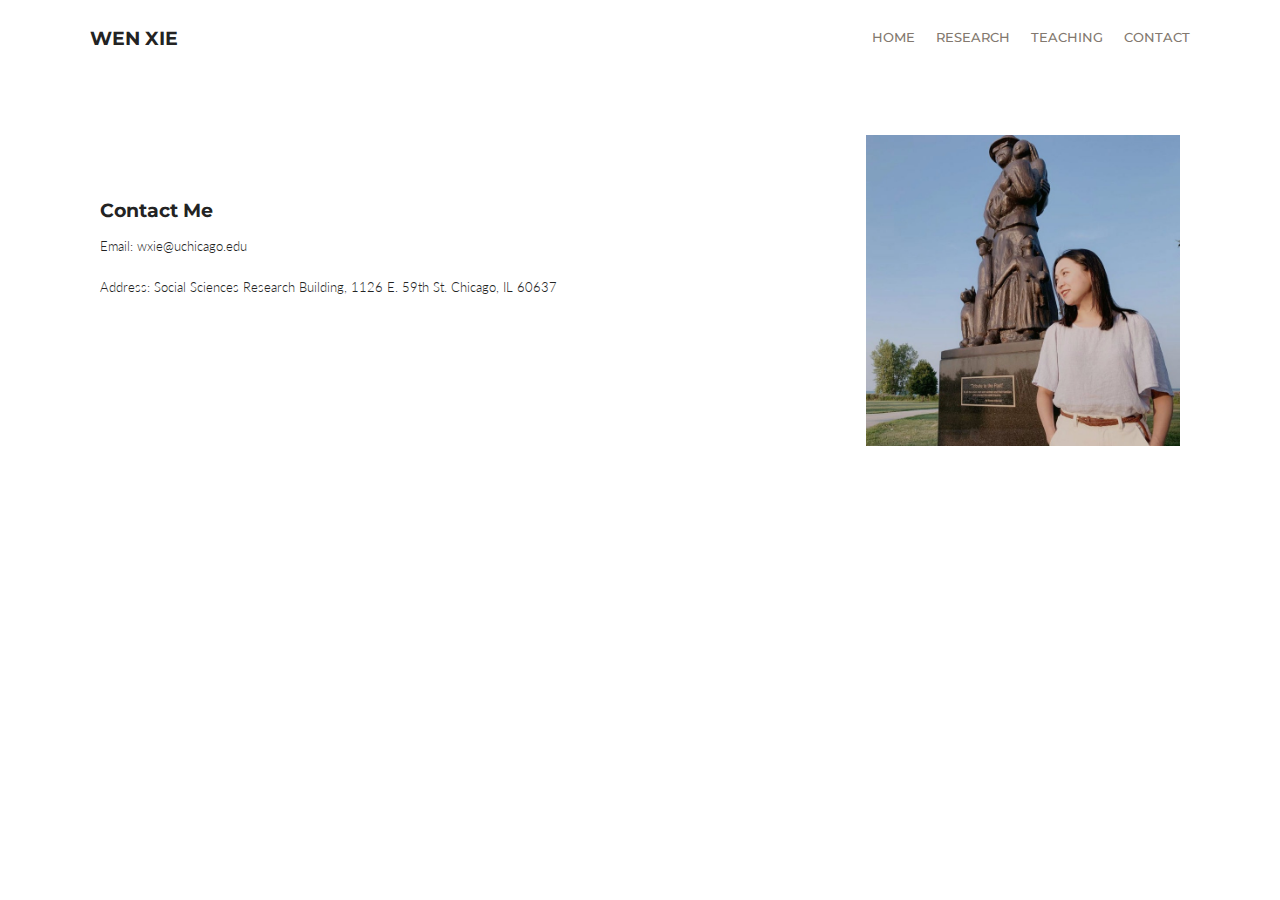
==== contact.html @ 73c6b07d "create github pages" ====
<!DOCTYPE html>
<html  >
<head>
  <!-- Site made with Mobirise Website Builder v4.12.4, https://mobirise.com -->
  <meta charset="UTF-8">
  <meta http-equiv="X-UA-Compatible" content="IE=edge">
  <meta name="generator" content="Mobirise v4.12.4, mobirise.com">
  <meta name="viewport" content="width=device-width, initial-scale=1, minimum-scale=1">
  <link rel="shortcut icon" href="assets/images/logo2.png" type="image/x-icon">
  <meta name="description" content="">
  
  
  <title>Contact - Wen Xie</title>
  <link rel="stylesheet" href="assets/web/assets/mobirise-icons/mobirise-icons.css">
  <link rel="stylesheet" href="assets/bootstrap/css/bootstrap.min.css">
  <link rel="stylesheet" href="assets/bootstrap/css/bootstrap-grid.min.css">
  <link rel="stylesheet" href="assets/bootstrap/css/bootstrap-reboot.min.css">
  <link rel="stylesheet" href="assets/tether/tether.min.css">
  <link rel="stylesheet" href="assets/dropdown/css/style.css">
  <link rel="stylesheet" href="assets/theme/css/style.css">
  <link rel="preload" as="style" href="assets/mobirise/css/mbr-additional.css"><link rel="stylesheet" href="assets/mobirise/css/mbr-additional.css" type="text/css">
  
  
  
</head>
<body>
  <section class="menu cid-s3b6OKUCul" once="menu" id="menu2-l">

    

    <nav class="navbar navbar-expand beta-menu navbar-dropdown align-items-center navbar-fixed-top navbar-toggleable-sm">
        <button class="navbar-toggler navbar-toggler-right" type="button" data-toggle="collapse" data-target="#navbarSupportedContent" aria-controls="navbarSupportedContent" aria-expanded="false" aria-label="Toggle navigation">
            <div class="hamburger">
                <span></span>
                <span></span>
                <span></span>
                <span></span>
            </div>
        </button>
        <div class="menu-logo">
            <div class="navbar-brand">
                
                <span class="navbar-caption-wrap"><a class="navbar-caption text-primary display-5" href="home.html">&nbsp; WEN XIE</a></span>
            </div>
        </div>
        <div class="collapse navbar-collapse" id="navbarSupportedContent">
            <ul class="navbar-nav nav-dropdown nav-right" data-app-modern-menu="true"><li class="nav-item">
                    <a class="nav-link link text-info display-4" href="home.html">
                        HOME</a>
                </li><li class="nav-item"><a class="nav-link link text-info display-4" href="research.html">
                        RESEARCH</a></li>
                <li class="nav-item">
                    <a class="nav-link link text-info display-4" href="teaching.html">
                        TEACHING</a>
                </li><li class="nav-item"><a class="nav-link link text-info display-4" href="contact.html">
                        CONTACT<br></a></li></ul>
            
        </div>
    </nav>
</section>

<section class="engine"><a href="https://mobirise.info/b">create your own site for free</a></section><section class="services2 cid-s3l2kVrfL8" id="services2-18">
    <!---->
    
    <!---->
    <!--Overlay-->
    
    <!--Container-->
    <div class="container">
        <div class="col-md-12">
            <div class="media-container-row">
                <div class="mbr-figure" style="width: 35%;">
                    <img src="assets/images/tribute-to-the-past-952x714.jpeg" alt="Mobirise" title="">
                </div>
                <div class="align-left aside-content">
                    <h2 class="mbr-title pt-2 mbr-fonts-style display-5"><strong>
                        </strong><br><br><br><strong>Contact Me</strong></h2>
                    <div class="mbr-section-text">
                        <p class="mbr-text text1 pt-2 mbr-light mbr-fonts-style display-7">Email: wxie@uchicago.edu<br><br>Address:&nbsp;Social Sciences Research Building, 1126 E. 59th St. Chicago, IL 60637</p>
                        
                    </div>
                    <!--Btn-->
                    
                </div>
            </div>
        </div>
    </div>
</section>


  <script src="assets/web/assets/jquery/jquery.min.js"></script>
  <script src="assets/popper/popper.min.js"></script>
  <script src="assets/bootstrap/js/bootstrap.min.js"></script>
  <script src="assets/tether/tether.min.js"></script>
  <script src="assets/smoothscroll/smooth-scroll.js"></script>
  <script src="assets/dropdown/js/nav-dropdown.js"></script>
  <script src="assets/dropdown/js/navbar-dropdown.js"></script>
  <script src="assets/touchswipe/jquery.touch-swipe.min.js"></script>
  <script src="assets/theme/js/script.js"></script>
  
  
</body>
</html>
---- assets/web/assets/mobirise-icons/mobirise-icons.css ----
@font-face {
  font-family: 'MobiriseIcons';
  src:  url('mobirise-icons.eot?spat4u');
  src:  url('mobirise-icons.eot?spat4u#iefix') format('embedded-opentype'),
    url('mobirise-icons.ttf?spat4u') format('truetype'),
    url('mobirise-icons.woff?spat4u') format('woff'),
    url('mobirise-icons.svg?spat4u#MobiriseIcons') format('svg');
  font-weight: normal;
  font-style: normal;
  font-display: swap;
}

[class^="mbri-"], [class*=" mbri-"] {
  /* use !important to prevent issues with browser extensions that change fonts */
  font-family: MobiriseIcons !important;
  speak: none;
  font-style: normal;
  font-weight: normal;
  font-variant: normal;
  text-transform: none;
  line-height: 1;

  /* Better Font Rendering =========== */
  -webkit-font-smoothing: antialiased;
  -moz-osx-font-smoothing: grayscale;
}

.mbri-add-submenu:before {
  content: "\e900";
}
.mbri-alert:before {
  content: "\e901";
}
.mbri-align-center:before {
  content: "\e902";
}
.mbri-align-justify:before {
  content: "\e903";
}
.mbri-align-left:before {
  content: "\e904";
}
.mbri-align-right:before {
  content: "\e905";
}
.mbri-android:before {
  content: "\e906";
}
.mbri-apple:before {
  content: "\e907";
}
.mbri-arrow-down:before {
  content: "\e908";
}
.mbri-arrow-next:before {
  content: "\e909";
}
.mbri-arrow-prev:before {
  content: "\e90a";
}
.mbri-arrow-up:before {
  content: "\e90b";
}
.mbri-bold:before {
  content: "\e90c";
}
.mbri-bookmark:before {
  content: "\e90d";
}
.mbri-bootstrap:before {
  content: "\e90e";
}
.mbri-briefcase:before {
  content: "\e90f";
}
.mbri-browse:before {
  content: "\e910";
}
.mbri-bulleted-list:before {
  content: "\e911";
}
.mbri-calendar:before {
  content: "\e912";
}
.mbri-camera:before {
  content: "\e913";
}
.mbri-cart-add:before {
  content: "\e914";
}
.mbri-cart-full:before {
  content: "\e915";
}
.mbri-cash:before {
  content: "\e916";
}
.mbri-change-style:before {
  content: "\e917";
}
.mbri-chat:before {
  content: "\e918";
}
.mbri-clock:before {
  content: "\e919";
}
.mbri-close:before {
  content: "\e91a";
}
.mbri-cloud:before {
  content: "\e91b";
}
.mbri-code:before {
  content: "\e91c";
}
.mbri-contact-form:before {
  content: "\e91d";
}
.mbri-credit-card:before {
  content: "\e91e";
}
.mbri-cursor-click:before {
  content: "\e91f";
}
.mbri-cust-feedback:before {
  content: "\e920";
}
.mbri-database:before {
  content: "\e921";
}
.mbri-delivery:before {
  content: "\e922";
}
.mbri-desktop:before {
  content: "\e923";
}
.mbri-devices:before {
  content: "\e924";
}
.mbri-down:before {
  content: "\e925";
}
.mbri-download:before {
  content: "\e989";
}
.mbri-drag-n-drop:before {
  content: "\e927";
}
.mbri-drag-n-drop2:before {
  content: "\e928";
}
.mbri-edit:before {
  content: "\e929";
}
.mbri-edit2:before {
  content: "\e92a";
}
.mbri-error:before {
  content: "\e92b";
}
.mbri-extension:before {
  content: "\e92c";
}
.mbri-features:before {
  content: "\e92d";
}
.mbri-file:before {
  content: "\e92e";
}
.mbri-flag:before {
  content: "\e92f";
}
.mbri-folder:before {
  content: "\e930";
}
.mbri-gift:before {
  content: "\e931";
}
.mbri-github:before {
  content: "\e932";
}
.mbri-globe:before {
  content: "\e933";
}
.mbri-globe-2:before {
  content: "\e934";
}
.mbri-growing-chart:before {
  content: "\e935";
}
.mbri-hearth:before {
  content: "\e936";
}
.mbri-help:before {
  content: "\e937";
}
.mbri-home:before {
  content: "\e938";
}
.mbri-hot-cup:before {
  content: "\e939";
}
.mbri-idea:before {
  content: "\e93a";
}
.mbri-image-gallery:before {
  content: "\e93b";
}
.mbri-image-slider:before {
  content: "\e93c";
}
.mbri-info:before {
  content: "\e93d";
}
.mbri-italic:before {
  content: "\e93e";
}
.mbri-key:before {
  content: "\e93f";
}
.mbri-laptop:before {
  content: "\e940";
}
.mbri-layers:before {
  content: "\e941";
}
.mbri-left-right:before {
  content: "\e942";
}
.mbri-left:before {
  content: "\e943";
}
.mbri-letter:before {
  content: "\e944";
}
.mbri-like:before {
  content: "\e945";
}
.mbri-link:before {
  content: "\e946";
}
.mbri-lock:before {
  content: "\e947";
}
.mbri-login:before {
  content: "\e948";
}
.mbri-logout:before {
  content: "\e949";
}
.mbri-magic-stick:before {
  content: "\e94a";
}
.mbri-map-pin:before {
  content: "\e94b";
}
.mbri-menu:before {
  content: "\e94c";
}
.mbri-mobile:before {
  content: "\e94d";
}
.mbri-mobile2:before {
  content: "\e94e";
}
.mbri-mobirise:before {
  content: "\e94f";
}
.mbri-more-horizontal:before {
  content: "\e950";
}
.mbri-more-vertical:before {
  content: "\e951";
}
.mbri-music:before {
  content: "\e952";
}
.mbri-new-file:before {
  content: "\e953";
}
.mbri-numbered-list:before {
  content: "\e954";
}
.mbri-opened-folder:before {
  content: "\e955";
}
.mbri-pages:before {
  content: "\e956";
}
.mbri-paper-plane:before {
  content: "\e957";
}
.mbri-paperclip:before {
  content: "\e958";
}
.mbri-photo:before {
  content: "\e959";
}
.mbri-photos:before {
  content: "\e95a";
}
.mbri-pin:before {
  content: "\e95b";
}
.mbri-play:before {
  content: "\e95c";
}
.mbri-plus:before {
  content: "\e95d";
}
.mbri-preview:before {
  content: "\e95e";
}
.mbri-print:before {
  content: "\e95f";
}
.mbri-protect:before {
  content: "\e960";
}
.mbri-question:before {
  content: "\e961";
}
.mbri-quote-left:before {
  content: "\e962";
}
.mbri-quote-right:before {
  content: "\e963";
}
.mbri-refresh:before {
  content: "\e964";
}
.mbri-responsive:before {
  content: "\e965";
}
.mbri-right:before {
  content: "\e966";
}
.mbri-rocket:before {
  content: "\e967";
}
.mbri-sad-face:before {
  content: "\e968";
}
.mbri-sale:before {
  content: "\e969";
}
.mbri-save:before {
  content: "\e96a";
}
.mbri-search:before {
  content: "\e96b";
}
.mbri-setting:before {
  content: "\e96c";
}
.mbri-setting2:before {
  content: "\e96d";
}
.mbri-setting3:before {
  content: "\e96e";
}
.mbri-share:before {
  content: "\e96f";
}
.mbri-shopping-bag:before {
  content: "\e970";
}
.mbri-shopping-basket:before {
  content: "\e971";
}
.mbri-shopping-cart:before {
  content: "\e972";
}
.mbri-sites:before {
  content: "\e973";
}
.mbri-smile-face:before {
  content: "\e974";
}
.mbri-speed:before {
  content: "\e975";
}
.mbri-star:before {
  content: "\e976";
}
.mbri-success:before {
  content: "\e977";
}
.mbri-sun:before {
  content: "\e978";
}
.mbri-sun2:before {
  content: "\e979";
}
.mbri-tablet:before {
  content: "\e97a";
}
.mbri-tablet-vertical:before {
  content: "\e97b";
}
.mbri-target:before {
  content: "\e97c";
}
.mbri-timer:before {
  content: "\e97d";
}
.mbri-to-ftp:before {
  content: "\e97e";
}
.mbri-to-local-drive:before {
  content: "\e97f";
}
.mbri-touch-swipe:before {
  content: "\e980";
}
.mbri-touch:before {
  content: "\e981";
}
.mbri-trash:before {
  content: "\e982";
}
.mbri-underline:before {
  content: "\e983";
}
.mbri-unlink:before {
  content: "\e984";
}
.mbri-unlock:before {
  content: "\e985";
}
.mbri-up-down:before {
  content: "\e986";
}
.mbri-up:before {
  content: "\e987";
}
.mbri-update:before {
  content: "\e988";
}
.mbri-upload:before {
 content: "\e926"; 
}
.mbri-user:before {
  content: "\e98a";
}
.mbri-user2:before {
  content: "\e98b";
}
.mbri-users:before {
  content: "\e98c";
}
.mbri-video:before {
  content: "\e98d";
}
.mbri-video-play:before {
  content: "\e98e";
}
.mbri-watch:before {
  content: "\e98f";
}
.mbri-website-theme:before {
  content: "\e990";
}
.mbri-wifi:before {
  content: "\e991";
}
.mbri-windows:before {
  content: "\e992";
}
.mbri-zoom-out:before {
  content: "\e993";
}
.mbri-redo:before {
  content: "\e994";
}
.mbri-undo:before {
  content: "\e995";
}
---- assets/dropdown/css/style.css ----
.navbar-dropdown {
  left: 0;
  padding: 0;
  position: absolute;
  right: 0;
  top: 0;
  transition: all 0.45s ease;
  z-index: 1030;
  background: #282828; }
  .navbar-dropdown .navbar-logo {
    margin-right: 0.8rem;
    transition: margin 0.3s ease-in-out;
    vertical-align: middle; }
    .navbar-dropdown .navbar-logo img {
      height: 3.125rem;
      transition: all 0.3s ease-in-out; }
    .navbar-dropdown .navbar-logo.mbr-iconfont {
      font-size: 3.125rem;
      line-height: 3.125rem; }
  .navbar-dropdown .navbar-caption {
    font-weight: 700;
    white-space: normal;
    vertical-align: -4px;
    line-height: 3.125rem !important; }
    .navbar-dropdown .navbar-caption, .navbar-dropdown .navbar-caption:hover {
      color: inherit;
      text-decoration: none; }
  .navbar-dropdown .mbr-iconfont + .navbar-caption {
    vertical-align: -1px; }
  .navbar-dropdown.navbar-fixed-top {
    position: fixed; }
  .navbar-dropdown .navbar-brand span {
    vertical-align: -4px; }
  .navbar-dropdown.bg-color.transparent {
    background: none; }
  .navbar-dropdown.navbar-short .navbar-brand {
    padding: 0.625rem 0; }
    .navbar-dropdown.navbar-short .navbar-brand span {
      vertical-align: -1px; }
  .navbar-dropdown.navbar-short .navbar-caption {
    line-height: 2.375rem !important;
    vertical-align: -2px; }
  .navbar-dropdown.navbar-short .navbar-logo {
    margin-right: 0.5rem; }
    .navbar-dropdown.navbar-short .navbar-logo img {
      height: 2.375rem; }
    .navbar-dropdown.navbar-short .navbar-logo.mbr-iconfont {
      font-size: 2.375rem;
      line-height: 2.375rem; }
  .navbar-dropdown.navbar-short .mbr-table-cell {
    height: 3.625rem; }
  .navbar-dropdown .navbar-close {
    left: 0.6875rem;
    position: fixed;
    top: 0.75rem;
    z-index: 1000; }
  .navbar-dropdown .hamburger-icon {
    content: "";
    display: inline-block;
    vertical-align: middle;
    width: 16px;
    -webkit-box-shadow: 0 -6px 0 1px #282828,0 0 0 1px #282828,0 6px 0 1px #282828;
    -moz-box-shadow: 0 -6px 0 1px #282828,0 0 0 1px #282828,0 6px 0 1px #282828;
    box-shadow: 0 -6px 0 1px #282828,0 0 0 1px #282828,0 6px 0 1px #282828; }

.dropdown-menu .dropdown-toggle[data-toggle="dropdown-submenu"]::after {
  border-bottom: 0.35em solid transparent;
  border-left: 0.35em solid;
  border-right: 0;
  border-top: 0.35em solid transparent;
  margin-left: 0.3rem; }

.dropdown-menu .dropdown-item:focus {
  outline: 0; }

.nav-dropdown {
  font-size: 0.75rem;
  font-weight: 500;
  height: auto !important; }
  .nav-dropdown .nav-btn {
    padding-left: 1rem; }
  .nav-dropdown .link {
    margin: .667em 1.667em;
    font-weight: 500;
    padding: 0;
    transition: color .2s ease-in-out; }
    .nav-dropdown .link.dropdown-toggle {
      margin-right: 2.583em; }
      .nav-dropdown .link.dropdown-toggle::after {
        margin-left: .25rem;
        border-top: 0.35em solid;
        border-right: 0.35em solid transparent;
        border-left: 0.35em solid transparent;
        border-bottom: 0; }
      .nav-dropdown .link.dropdown-toggle[aria-expanded="true"] {
        margin: 0;
        padding: 0.667em 3.263em  0.667em 1.667em; }
  .nav-dropdown .link::after,
  .nav-dropdown .dropdown-item::after {
    color: inherit; }
  .nav-dropdown .btn {
    font-size: 0.75rem;
    font-weight: 700;
    letter-spacing: 0;
    margin-bottom: 0;
    padding-left: 1.25rem;
    padding-right: 1.25rem; }
  .nav-dropdown .dropdown-menu {
    border-radius: 0;
    border: 0;
    left: 0;
    margin: 0;
    padding-bottom: 1.25rem;
    padding-top: 1.25rem;
    position: relative; }
  .nav-dropdown .dropdown-submenu {
    margin-left: 0.125rem;
    top: 0; }
  .nav-dropdown .dropdown-item {
    font-weight: 500;
    line-height: 2;
    padding: 0.3846em 4.615em 0.3846em 1.5385em;
    position: relative;
    transition: color .2s ease-in-out, background-color .2s ease-in-out; }
    .nav-dropdown .dropdown-item::after {
      margin-top: -0.3077em;
      position: absolute;
      right: 1.1538em;
      top: 50%; }
    .nav-dropdown .dropdown-item:focus, .nav-dropdown .dropdown-item:hover {
      background: none; }

@media (max-width: 767px) {
  .nav-dropdown.navbar-toggleable-sm {
    bottom: 0;
    display: none;
    left: 0;
    overflow-x: hidden;
    position: fixed;
    top: 0;
    transform: translateX(-100%);
    -ms-transform: translateX(-100%);
    -webkit-transform: translateX(-100%);
    width: 18.75rem;
    z-index: 999; } }
.nav-dropdown.navbar-toggleable-xl {
  bottom: 0;
  display: none;
  left: 0;
  overflow-x: hidden;
  position: fixed;
  top: 0;
  transform: translateX(-100%);
  -ms-transform: translateX(-100%);
  -webkit-transform: translateX(-100%);
  width: 18.75rem;
  z-index: 999; }

.nav-dropdown-sm {
  display: block !important;
  overflow-x: hidden;
  overflow: auto;
  padding-top: 3.875rem; }
  .nav-dropdown-sm::after {
    content: "";
    display: block;
    height: 3rem;
    width: 100%; }
  .nav-dropdown-sm.collapse.in ~ .navbar-close {
    display: block !important; }
  .nav-dropdown-sm.collapsing, .nav-dropdown-sm.collapse.in {
    transform: translateX(0);
    -ms-transform: translateX(0);
    -webkit-transform: translateX(0);
    transition: all 0.25s ease-out;
    -webkit-transition: all 0.25s ease-out;
    background: #282828; }
  .nav-dropdown-sm.collapsing[aria-expanded="false"] {
    transform: translateX(-100%);
    -ms-transform: translateX(-100%);
    -webkit-transform: translateX(-100%); }
  .nav-dropdown-sm .nav-item {
    display: block;
    margin-left: 0 !important;
    padding-left: 0; }
  .nav-dropdown-sm .link,
  .nav-dropdown-sm .dropdown-item {
    border-top: 1px dotted rgba(255, 255, 255, 0.1);
    font-size: 0.8125rem;
    line-height: 1.6;
    margin: 0 !important;
    padding: 0.875rem 2.4rem 0.875rem 1.5625rem !important;
    position: relative;
    white-space: normal; }
    .nav-dropdown-sm .link:focus, .nav-dropdown-sm .link:hover,
    .nav-dropdown-sm .dropdown-item:focus,
    .nav-dropdown-sm .dropdown-item:hover {
      background: rgba(0, 0, 0, 0.2) !important;
      color: #c0a375; }
  .nav-dropdown-sm .nav-btn {
    position: relative;
    padding: 1.5625rem 1.5625rem 0 1.5625rem; }
    .nav-dropdown-sm .nav-btn::before {
      border-top: 1px dotted rgba(255, 255, 255, 0.1);
      content: "";
      left: 0;
      position: absolute;
      top: 0;
      width: 100%; }
    .nav-dropdown-sm .nav-btn + .nav-btn {
      padding-top: 0.625rem; }
      .nav-dropdown-sm .nav-btn + .nav-btn::before {
        display: none; }
  .nav-dropdown-sm .btn {
    padding: 0.625rem 0; }
  .nav-dropdown-sm .dropdown-toggle[data-toggle="dropdown-submenu"]::after {
    margin-left: .25rem;
    border-top: 0.35em solid;
    border-right: 0.35em solid transparent;
    border-left: 0.35em solid transparent;
    border-bottom: 0; }
  .nav-dropdown-sm .dropdown-toggle[data-toggle="dropdown-submenu"][aria-expanded="true"]::after {
    border-top: 0;
    border-right: 0.35em solid transparent;
    border-left: 0.35em solid transparent;
    border-bottom: 0.35em solid; }
  .nav-dropdown-sm .dropdown-menu {
    margin: 0;
    padding: 0;
    position: relative;
    top: 0;
    left: 0;
    width: 100%;
    border: 0;
    float: none;
    border-radius: 0;
    background: none; }
  .nav-dropdown-sm .dropdown-submenu {
    left: 100%;
    margin-left: 0.125rem;
    margin-top: -1.25rem;
    top: 0; }

.navbar-toggleable-sm .nav-dropdown .dropdown-menu {
  position: absolute; }

.navbar-toggleable-sm .nav-dropdown .dropdown-submenu {
  left: 100%;
  margin-left: 0.125rem;
  margin-top: -1.25rem;
  top: 0; }

.navbar-toggleable-sm.opened .nav-dropdown .dropdown-menu {
  position: relative; }

.navbar-toggleable-sm.opened .nav-dropdown .dropdown-submenu {
  left: 0;
  margin-left: 00rem;
  margin-top: 0rem;
  top: 0; }

.is-builder .nav-dropdown.collapsing {
  transition: none !important; }

/*# sourceMappingURL=style.css.map */
---- assets/theme/css/style.css ----
/*!
 * Mobirise v4 theme (https://mobirise.com/)
 * Copyright 2017 Mobirise
 */
section {
  background-color: #eeeeee;
}

.form-control:focus {
  box-shadow: none;
}

:focus {
  outline: none;
}

body {
  font-style: normal;
  line-height: 1.5;
}

section,
.container,
.container-fluid {
  position: relative;
  word-wrap: break-word;
}

a.mbr-iconfont:hover {
  text-decoration: none;
}

.article .lead p,
.article .lead ul,
.article .lead ol,
.article .lead pre,
.article .lead blockquote {
  margin-bottom: 0;
}

ul,
ol,
pre,
blockquote {
  margin-bottom: 2.3125rem;
}

pre {
  background: #f4f4f4;
  padding: 10px 24px;
  white-space: pre-wrap;
}

.inactive {
  -webkit-user-select: none;
  -moz-user-select: none;
  -ms-user-select: none;
  user-select: none;
  pointer-events: none;
  -webkit-user-drag: none;
  user-drag: none;
}

.mbr-section__comments .row {
  justify-content: center;
  -webkit-justify-content: center;
}

a {
  font-style: normal;
  font-weight: 400;
  cursor: pointer;
}

a, a:hover {
  text-decoration: none;
}

figure {
  margin-bottom: 0;
}

body {
  color: #232323;
}

h1,
h2,
h3,
h4,
h5,
h6,
.h1,
.h2,
.h3,
.h4,
.h5,
.h6,
.display-1,
.display-2,
.display-3,
.display-4 {
  line-height: 1;
  word-break: break-word;
  word-wrap: break-word;
}

.mbr-section-title {
  font-style: normal;
  line-height: 1.2;
}

.mbr-section-subtitle {
  line-height: 1.3;
}

.mbr-text {
  font-style: normal;
  line-height: 1.6;
}

b,
strong {
  font-weight: bold;
}

blockquote {
  padding: 10px 0 10px 20px;
  position: relative;
  border-left: 2px solid;
  border-color: #ff3366;
}

input:-webkit-autofill, input:-webkit-autofill:hover, input:-webkit-autofill:focus, input:-webkit-autofill:active {
  transition-delay: 9999s;
  transition-property: background-color, color;
}

textarea[type='hidden'] {
  display: none;
}

body {
  position: relative;
}

section {
  background-position: 50% 50%;
  background-repeat: no-repeat;
  background-size: cover;
}

section .mbr-background-video,
section .mbr-background-video-preview {
  position: absolute;
  bottom: 0;
  left: 0;
  right: 0;
  top: 0;
}

.hidden {
  visibility: hidden;
}

.mbr-z-index20 {
  z-index: 20;
}

/*! Base colors */
.mbr-white {
  color: #ffffff;
}

.mbr-black {
  color: #000000;
}

.mbr-bg-white {
  background-color: #ffffff;
}

.mbr-bg-black {
  background-color: #000000;
}

/*! Text-aligns */
.align-left {
  text-align: left;
}

.align-center {
  text-align: center;
}

.align-right {
  text-align: right;
}

@media (max-width: 767px) {
  .align-left,
  .align-center,
  .align-right,
  .mbr-section-btn,
  .mbr-section-title {
    text-align: center;
  }
}

/*! Font-weight  */
.mbr-light {
  font-weight: 300;
}

.mbr-regular {
  font-weight: 400;
}

.mbr-semibold {
  font-weight: 500;
}

.mbr-bold {
  font-weight: 700;
}

/*! Media  */
.media-size-item {
  -moz-flex: 1 1 auto;
  -o-flex: 1 1 auto;
  flex: 1 1 auto;
}

.media-content {
  flex-basis: 100%;
}

.media-container-row {
  display: flex;
  flex-direction: row;
  flex-wrap: wrap;
  justify-content: center;
  align-content: center;
  align-items: start;
}

.media-container-row .media-size-item {
  width: 400px;
}

.media-container-column {
  display: flex;
  flex-direction: column;
  flex-wrap: wrap;
  justify-content: center;
  align-content: center;
  align-items: stretch;
}

.media-container-column > * {
  width: 100%;
}

@media (min-width: 992px) {
  .media-container-row {
    flex-wrap: nowrap;
  }
}

figure {
  overflow: hidden;
}

figure[mbr-media-size] {
  transition: width 0.1s;
}

.mbr-figure img,
.mbr-figure iframe {
  display: block;
  width: 100%;
}

.card {
  background-color: transparent;
  border: none;
}

.card-box {
  width: 100%;
}

.card-img {
  text-align: center;
  flex-shrink: 0;
  -webkit-flex-shrink: 0;
}

.media {
  max-width: 100%;
  margin: 0 auto;
}

.mbr-figure {
  -ms-grid-row-align: center;
  align-self: center;
}

.media-container > div {
  max-width: 100%;
}

.mbr-figure img,
.card-img img {
  width: 100%;
}

@media (max-width: 991px) {
  .media-size-item {
    width: auto !important;
  }
  .media {
    width: auto;
  }
  .mbr-figure {
    width: 100% !important;
  }
}

/*! Buttons */
.btn {
  font-weight: 500;
  border-width: 2px;
  font-style: normal;
  letter-spacing: 1px;
  margin: .4rem .8rem;
  white-space: normal;
  transition: all .3s ease-in-out;
  display: inline-flex;
  align-items: center;
  justify-content: center;
  word-break: break-word;
  -webkit-align-items: center;
  -webkit-justify-content: center;
  display: -webkit-inline-flex;
}

.btn-sm {
  font-weight: 500;
  letter-spacing: 1px;
  transition: all .3s ease-in-out;
}

.btn-md {
  font-weight: 500;
  letter-spacing: 1px;
  margin: .4rem .8rem !important;
  transition: all .3s ease-in-out;
}

.btn-lg {
  font-weight: 500;
  letter-spacing: 1px;
  margin: .4rem .8rem !important;
  transition: all .3s ease-in-out;
}

.mbr-section-btn {
  margin-left: -0.25rem;
  margin-right: -0.25rem;
  font-size: 0;
}

nav .mbr-section-btn {
  margin-left: 0rem;
  margin-right: 0rem;
}

.btn-form {
  border-radius: 0;
}

.btn-form:hover {
  cursor: pointer;
}

/*! Btn icon margin */
.btn .mbr-iconfont,
.btn.btn-sm .mbr-iconfont {
  cursor: pointer;
  margin-right: 0.5rem;
}

.btn.btn-md .mbr-iconfont,
.btn.btn-md .mbr-iconfont {
  margin-right: 0.8rem;
}

.mbr-regular {
  font-weight: 400;
}

.mbr-semibold {
  font-weight: 500;
}

.mbr-bold {
  font-weight: 700;
}

[type='submit'] {
  -webkit-appearance: none;
}

/*! Full-screen */
.mbr-fullscreen .mbr-overlay {
  min-height: 100vh;
}

.mbr-fullscreen {
  display: flex;
  display: -moz-flex;
  display: -ms-flex;
  display: -o-flex;
  align-items: center;
  -webkit-align-items: center;
  min-height: 100vh;
  padding-top: 3rem;
  padding-bottom: 3rem;
}

/*! Map */
.map {
  height: 25rem;
  position: relative;
}

.map iframe {
  width: 100%;
  height: 100%;
}

.mbr-overlay {
  background-color: #000;
  bottom: 0;
  left: 0;
  opacity: .5;
  position: absolute;
  right: 0;
  top: 0;
  z-index: 0;
  pointer-events: none;
}

/* Form */
blockquote {
  font-style: italic;
  padding: 10px 0 10px 20px;
  font-size: 1.09rem;
  position: relative;
  border-width: 3px;
}

.form-control {
  background-color: #f5f5f5;
  box-shadow: none;
  color: #565656;
  line-height: 1.43;
  min-height: 3.5em;
  padding: 1.07em .5em;
}

.form-control, .form-control:focus {
  border: 1px solid #e8e8e8;
}

.form-active .form-control:invalid {
  border-color: red;
}

.form-control-label {
  position: relative;
  cursor: pointer;
  margin-bottom: .357em;
  padding: 0;
}

.alert {
  color: #ffffff;
  border-radius: 0;
  border: 0;
  font-size: .875rem;
  line-height: 1.5;
  margin-bottom: 1.875rem;
  padding: 1.25rem;
  position: relative;
}

.alert.alert-form::after {
  background-color: inherit;
  bottom: -7px;
  content: "";
  display: block;
  height: 14px;
  left: 50%;
  margin-left: -7px;
  position: absolute;
  transform: rotate(45deg);
  width: 14px;
  -webkit-transform: rotate(45deg);
}

.form-asterisk {
  font-family: initial;
  position: absolute;
  top: -2px;
  font-weight: normal;
}

/*! Scroll to top arrow */
#scrollToTop a i:before {
  content: '';
  position: absolute;
  height: 40%;
  top: 25%;
  background: #fff;
  width: 2px;
  left: calc(50% - 1px);
}

#scrollToTop a i:after {
  content: '';
  position: absolute;
  display: block;
  border-top: 2px solid #fff;
  border-right: 2px solid #fff;
  width: 40%;
  height: 40%;
  left: 30%;
  bottom: 30%;
  transform: rotate(135deg);
  -webkit-transform: rotate(135deg);
}

.mbr-arrow-up {
  bottom: 25px;
  right: 90px;
  position: fixed;
  text-align: right;
  z-index: 5000;
  color: #ffffff;
  font-size: 32px;
  transform: rotate(180deg);
  -webkit-transform: rotate(180deg);
}

.mbr-arrow-up a {
  background: rgba(0, 0, 0, 0.2);
  border-radius: 3px;
  color: #fff;
  display: inline-block;
  height: 60px;
  width: 60px;
  outline-style: none !important;
  position: relative;
  text-decoration: none;
  transition: all 0.3s ease-in-out;
  cursor: pointer;
  text-align: center;
}

.mbr-arrow-up a:hover {
  background-color: rgba(0, 0, 0, 0.4);
}

.mbr-arrow-up a i {
  line-height: 60px;
}

.mbr-arrow-up-icon {
  display: block;
  color: #fff;
}

.mbr-arrow-up-icon::before {
  content: '\203a';
  display: inline-block;
  font-family: serif;
  font-size: 32px;
  line-height: 1;
  font-style: normal;
  position: relative;
  top: 6px;
  left: -4px;
  -webkit-transform: rotate(-90deg);
  transform: rotate(-90deg);
}

/*! Arrow Down */
.mbr-arrow {
  position: absolute;
  bottom: 45px;
  left: 50%;
  width: 60px;
  height: 60px;
  cursor: pointer;
  background-color: rgba(80, 80, 80, 0.5);
  border-radius: 50%;
  -webkit-transform: translateX(-50%);
  transform: translateX(-50%);
}

.mbr-arrow > a {
  display: inline-block;
  text-decoration: none;
  outline-style: none;
  -webkit-animation: arrowdown 1.7s ease-in-out infinite;
  animation: arrowdown 1.7s ease-in-out infinite;
}

.mbr-arrow > a > i {
  position: absolute;
  top: -2px;
  left: 15px;
  font-size: 2rem;
}

@keyframes arrowdown {
  0% {
    transform: translateY(0px);
    -webkit-transform: translateY(0px);
  }
  50% {
    transform: translateY(-5px);
    -webkit-transform: translateY(-5px);
  }
  100% {
    transform: translateY(0px);
    -webkit-transform: translateY(0px);
  }
}

@-webkit-keyframes arrowdown {
  0% {
    transform: translateY(0px);
    -webkit-transform: translateY(0px);
  }
  50% {
    transform: translateY(-5px);
    -webkit-transform: translateY(-5px);
  }
  100% {
    transform: translateY(0px);
    -webkit-transform: translateY(0px);
  }
}

@media (max-width: 500px) {
  .mbr-arrow-up {
    left: 50%;
    right: auto;
    transform: translateX(-50%) rotate(180deg);
    -webkit-transform: translateX(-50%) rotate(180deg);
  }
}

/*Gradients animation*/
@keyframes gradient-animation {
  from {
    background-position: 0% 100%;
    -webkit-animation-timing-function: ease-in-out;
            animation-timing-function: ease-in-out;
  }
  to {
    background-position: 100% 0%;
    -webkit-animation-timing-function: ease-in-out;
            animation-timing-function: ease-in-out;
  }
}

@-webkit-keyframes gradient-animation {
  from {
    background-position: 0% 100%;
    -webkit-animation-timing-function: ease-in-out;
            animation-timing-function: ease-in-out;
  }
  to {
    background-position: 100% 0%;
    -webkit-animation-timing-function: ease-in-out;
            animation-timing-function: ease-in-out;
  }
}

.bg-gradient {
  background-size: 200% 200%;
  animation: gradient-animation 5s infinite alternate;
  -webkit-animation: gradient-animation 5s infinite alternate;
}

.menu .navbar-brand {
  display: -webkit-flex;
}

.menu .navbar-brand span {
  display: flex;
  display: -webkit-flex;
}

.menu .navbar-brand .navbar-caption-wrap {
  display: -webkit-flex;
}

.menu .navbar-brand .navbar-logo img {
  display: -webkit-flex;
}

@media (min-width: 768px) and (max-width: 1023px) {
  .menu .navbar-toggleable-sm .navbar-nav {
    display: -ms-flexbox;
  }
}

@media (max-width: 1023px) {
  .menu .navbar-collapse {
    max-height: 93.5vh;
  }
  .menu .navbar-collapse.show {
    overflow: auto;
  }
}

@media (min-width: 1024px) {
  .menu .navbar-nav.nav-dropdown {
    display: -webkit-flex;
  }
  .menu .navbar-toggleable-sm .navbar-collapse {
    display: -webkit-flex !important;
  }
  .menu .collapsed .navbar-collapse {
    max-height: 93.5vh;
  }
  .menu .collapsed .navbar-collapse.show {
    overflow: auto;
  }
}

@media (max-width: 767px) {
  .menu .navbar-collapse {
    max-height: 80vh;
  }
}

/* Others*/
.note-check a[data-value=Rubik] {
  font-style: normal;
}

.mbr-arrow a {
  color: #ffffff;
}

@media (max-width: 767px) {
  .mbr-arrow {
    display: none;
  }
}

.navbar {
  display: -webkit-flex;
  -webkit-flex-wrap: wrap;
  -webkit-align-items: center;
  -webkit-justify-content: space-between;
}

.navbar-collapse {
  -webkit-flex-basis: 100%;
  -webkit-flex-grow: 1;
  -webkit-align-items: center;
}

.nav-dropdown .link {
  padding: 0.667em 1.667em !important;
  margin: 0 !important;
}

.nav {
  display: -webkit-flex;
  -webkit-flex-wrap: wrap;
}

.row {
  display: -webkit-flex;
  -webkit-flex-wrap: wrap;
}

.justify-content-center {
  -webkit-justify-content: center;
}

.form-inline {
  display: -webkit-flex;
  -webkit-align-items: center;
}

.card-wrapper {
  -webkit-flex: 1;
}

.carousel-control {
  z-index: 10;
  display: -webkit-flex;
  -webkit-align-items: center;
  -webkit-justify-content: center;
}

.carousel-controls {
  display: -webkit-flex;
}

.media {
  display: -webkit-flex;
}

.form-group:focus {
  outline: none;
}

.jq-selectbox__select {
  padding: 1.07em 0.5em;
  position: absolute;
  top: 0;
  left: 0;
  width: 100%;
}

.jq-selectbox__dropdown {
  position: absolute;
  top: 100%;
  left: 0 !important;
  width: 100% !important;
}

.jq-selectbox__trigger-arrow {
  -webkit-transform: translateY(-50%);
          transform: translateY(-50%);
}

.jq-selectbox li {
  padding: 1.07em 0.5em;
}

input[type='range'] {
  padding-left: 0 !important;
  padding-right: 0 !important;
}

.modal-dialog,
.modal-content {
  height: 100%;
}

.modal-dialog .carousel-inner {
  height: calc(100vh - 1.75rem);
}

@media (max-width: 575px) {
  .modal-dialog .carousel-inner {
    height: calc(100vh - 1rem);
  }
}

.carousel-item {
  text-align: center;
}

.carousel-item img {
  margin: auto;
}

.navbar-toggler {
  align-self: flex-start;
  padding: 0.25rem 0.75rem;
  font-size: 1.25rem;
  line-height: 1;
  background: transparent;
  border: 1px solid transparent;
  border-radius: 0.25rem;
}

.navbar-toggler:focus,
.navbar-toggler:hover {
  text-decoration: none;
}

.navbar-toggler-icon {
  display: inline-block;
  width: 1.5em;
  height: 1.5em;
  vertical-align: middle;
  content: '';
  background: no-repeat center center;
  background-size: 100% 100%;
}

.navbar-toggler-left {
  position: absolute;
  left: 1rem;
}

.navbar-toggler-right {
  position: absolute;
  right: 1rem;
}

@media (max-width: 575px) {
  .navbar-toggleable .navbar-nav .dropdown-menu {
    position: static;
    float: none;
  }
  .navbar-toggleable > .container {
    padding-right: 0;
    padding-left: 0;
  }
}

@media (min-width: 576px) {
  .navbar-toggleable {
    flex-direction: row;
    flex-wrap: nowrap;
    align-items: center;
  }
  .navbar-toggleable .navbar-nav {
    flex-direction: row;
  }
  .navbar-toggleable .navbar-nav .nav-link {
    padding-right: 0.5rem;
    padding-left: 0.5rem;
  }
  .navbar-toggleable > .container {
    display: flex;
    flex-wrap: nowrap;
    align-items: center;
  }
  .navbar-toggleable .navbar-collapse {
    display: flex !important;
    width: 100%;
  }
  .navbar-toggleable .navbar-toggler {
    display: none;
  }
}

@media (max-width: 767px) {
  .navbar-toggleable-sm .navbar-nav .dropdown-menu {
    position: static;
    float: none;
  }
  .navbar-toggleable-sm > .container {
    padding-right: 0;
    padding-left: 0;
  }
}

@media (min-width: 768px) {
  .navbar-toggleable-sm {
    flex-direction: row;
    flex-wrap: nowrap;
    align-items: center;
  }
  .navbar-toggleable-sm .navbar-nav {
    flex-direction: row;
  }
  .navbar-toggleable-sm .navbar-nav .nav-link {
    padding-right: 0.5rem;
    padding-left: 0.5rem;
  }
  .navbar-toggleable-sm > .container {
    display: flex;
    flex-wrap: nowrap;
    align-items: center;
  }
  .navbar-toggleable-sm .navbar-collapse {
    display: none;
    width: 100%;
  }
  .navbar-toggleable-sm .navbar-toggler {
    display: none;
  }
}

@media (max-width: 1023px) {
  .navbar-toggleable-md .navbar-nav .dropdown-menu {
    position: static;
    float: none;
  }
  .navbar-toggleable-md > .container {
    padding-right: 0;
    padding-left: 0;
  }
}

@media (min-width: 1024px) {
  .navbar-toggleable-md {
    flex-direction: row;
    flex-wrap: nowrap;
    align-items: center;
  }
  .navbar-toggleable-md .navbar-nav {
    flex-direction: row;
  }
  .navbar-toggleable-md .navbar-nav .nav-link {
    padding-right: 0.5rem;
    padding-left: 0.5rem;
  }
  .navbar-toggleable-md > .container {
    display: flex;
    flex-wrap: nowrap;
    align-items: center;
  }
  .navbar-toggleable-md .navbar-collapse {
    display: flex !important;
    width: 100%;
  }
  .navbar-toggleable-md .navbar-toggler {
    display: none;
  }
}

@media (max-width: 1199px) {
  .navbar-toggleable-lg .navbar-nav .dropdown-menu {
    position: static;
    float: none;
  }
  .navbar-toggleable-lg > .container {
    padding-right: 0;
    padding-left: 0;
  }
}

@media (min-width: 1200px) {
  .navbar-toggleable-lg {
    flex-direction: row;
    flex-wrap: nowrap;
    align-items: center;
  }
  .navbar-toggleable-lg .navbar-nav {
    flex-direction: row;
  }
  .navbar-toggleable-lg .navbar-nav .nav-link {
    padding-right: 0.5rem;
    padding-left: 0.5rem;
  }
  .navbar-toggleable-lg > .container {
    display: flex;
    flex-wrap: nowrap;
    align-items: center;
  }
  .navbar-toggleable-lg .navbar-collapse {
    display: flex !important;
    width: 100%;
  }
  .navbar-toggleable-lg .navbar-toggler {
    display: none;
  }
}

.navbar-toggleable-xl {
  flex-direction: row;
  flex-wrap: nowrap;
  align-items: center;
}

.navbar-toggleable-xl .navbar-nav .dropdown-menu {
  position: static;
  float: none;
}

.navbar-toggleable-xl > .container {
  padding-right: 0;
  padding-left: 0;
}

.navbar-toggleable-xl .navbar-nav {
  flex-direction: row;
}

.navbar-toggleable-xl .navbar-nav .nav-link {
  padding-right: 0.5rem;
  padding-left: 0.5rem;
}

.navbar-toggleable-xl > .container {
  display: flex;
  flex-wrap: nowrap;
  align-items: center;
}

.navbar-toggleable-xl .navbar-collapse {
  display: flex !important;
  width: 100%;
}

.navbar-toggleable-xl .navbar-toggler {
  display: none;
}

.card-img {
  width: auto;
}

.menu .navbar.collapsed:not(.beta-menu) {
  flex-direction: column;
}

.carousel-item.active,
.carousel-item-next,
.carousel-item-prev {
  display: flex;
}

.note-air-layout .dropup .dropdown-menu,
.note-air-layout .navbar-fixed-bottom .dropdown .dropdown-menu {
  bottom: initial !important;
}

html,
body {
  height: auto;
  min-height: 100vh;
}

.dropup .dropdown-toggle::after {
  display: none;
}
.engine {
	position: absolute;
	text-indent: -2400px;
	text-align: center;
	padding: 0;
	top: 0;
	left: -2400px;
}
---- assets/mobirise/css/mbr-additional.css ----
@import url(https://fonts.googleapis.com/css?family=Rubik:300,300i,400,400i,500,500i,700,700i,900,900i&display=swap);
@import url(https://fonts.googleapis.com/css?family=Lato:100,100i,300,300i,400,400i,700,700i,900,900i&display=swap);
@import url(https://fonts.googleapis.com/css?family=Montserrat:100,100i,200,200i,300,300i,400,400i,500,500i,600,600i,700,700i,800,800i,900,900i&display=swap);





body {
  font-family: Rubik;
}
.display-1 {
  font-family: 'Rubik', sans-serif;
  font-size: 4.25rem;
  font-display: swap;
}
.display-1 > .mbr-iconfont {
  font-size: 6.8rem;
}
.display-2 {
  font-family: 'Lato', sans-serif;
  font-size: 1.2rem;
  font-display: swap;
}
.display-2 > .mbr-iconfont {
  font-size: 1.92rem;
}
.display-4 {
  font-family: 'Montserrat', sans-serif;
  font-size: 0.8rem;
  font-display: swap;
}
.display-4 > .mbr-iconfont {
  font-size: 1.28rem;
}
.display-5 {
  font-family: 'Montserrat', sans-serif;
  font-size: 1.2rem;
  font-display: swap;
}
.display-5 > .mbr-iconfont {
  font-size: 1.92rem;
}
.display-7 {
  font-family: 'Lato', sans-serif;
  font-size: 0.8rem;
  font-display: swap;
}
.display-7 > .mbr-iconfont {
  font-size: 1.28rem;
}
/* ---- Fluid typography for mobile devices ---- */
/* 1.4 - font scale ratio ( bootstrap == 1.42857 ) */
/* 100vw - current viewport width */
/* (48 - 20)  48 == 48rem == 768px, 20 == 20rem == 320px(minimal supported viewport) */
/* 0.65 - min scale variable, may vary */
@media (max-width: 768px) {
  .display-1 {
    font-size: 3.4rem;
    font-size: calc( 2.1374999999999997rem + (4.25 - 2.1374999999999997) * ((100vw - 20rem) / (48 - 20)));
    line-height: calc( 1.4 * (2.1374999999999997rem + (4.25 - 2.1374999999999997) * ((100vw - 20rem) / (48 - 20))));
  }
  .display-2 {
    font-size: 0.96rem;
    font-size: calc( 1.07rem + (1.2 - 1.07) * ((100vw - 20rem) / (48 - 20)));
    line-height: calc( 1.4 * (1.07rem + (1.2 - 1.07) * ((100vw - 20rem) / (48 - 20))));
  }
  .display-4 {
    font-size: 0.64rem;
    font-size: calc( 0.93rem + (0.8 - 0.93) * ((100vw - 20rem) / (48 - 20)));
    line-height: calc( 1.4 * (0.93rem + (0.8 - 0.93) * ((100vw - 20rem) / (48 - 20))));
  }
  .display-5 {
    font-size: 0.96rem;
    font-size: calc( 1.07rem + (1.2 - 1.07) * ((100vw - 20rem) / (48 - 20)));
    line-height: calc( 1.4 * (1.07rem + (1.2 - 1.07) * ((100vw - 20rem) / (48 - 20))));
  }
}
/* Buttons */
.btn {
  padding: 1rem 3rem;
  border-radius: 3px;
}
.btn-sm {
  padding: 0.6rem 1.5rem;
  border-radius: 3px;
}
.btn-md {
  padding: 1rem 3rem;
  border-radius: 3px;
}
.btn-lg {
  padding: 1.2rem 3.2rem;
  border-radius: 3px;
}
.bg-primary {
  background-color: #232323 !important;
}
.bg-success {
  background-color: #f7ed4a !important;
}
.bg-info {
  background-color: #82786e !important;
}
.bg-warning {
  background-color: #879a9f !important;
}
.bg-danger {
  background-color: #b1a374 !important;
}
.btn-primary,
.btn-primary:active {
  background-color: #232323 !important;
  border-color: #232323 !important;
  color: #ffffff !important;
}
.btn-primary:hover,
.btn-primary:focus,
.btn-primary.focus,
.btn-primary.active {
  color: #ffffff !important;
  background-color: #000000 !important;
  border-color: #000000 !important;
}
.btn-primary.disabled,
.btn-primary:disabled {
  color: #ffffff !important;
  background-color: #000000 !important;
  border-color: #000000 !important;
}
.btn-secondary,
.btn-secondary:active {
  background-color: #ff3366 !important;
  border-color: #ff3366 !important;
  color: #ffffff !important;
}
.btn-secondary:hover,
.btn-secondary:focus,
.btn-secondary.focus,
.btn-secondary.active {
  color: #ffffff !important;
  background-color: #e50039 !important;
  border-color: #e50039 !important;
}
.btn-secondary.disabled,
.btn-secondary:disabled {
  color: #ffffff !important;
  background-color: #e50039 !important;
  border-color: #e50039 !important;
}
.btn-info,
.btn-info:active {
  background-color: #82786e !important;
  border-color: #82786e !important;
  color: #ffffff !important;
}
.btn-info:hover,
.btn-info:focus,
.btn-info.focus,
.btn-info.active {
  color: #ffffff !important;
  background-color: #59524b !important;
  border-color: #59524b !important;
}
.btn-info.disabled,
.btn-info:disabled {
  color: #ffffff !important;
  background-color: #59524b !important;
  border-color: #59524b !important;
}
.btn-success,
.btn-success:active {
  background-color: #f7ed4a !important;
  border-color: #f7ed4a !important;
  color: #3f3c03 !important;
}
.btn-success:hover,
.btn-success:focus,
.btn-success.focus,
.btn-success.active {
  color: #3f3c03 !important;
  background-color: #eadd0a !important;
  border-color: #eadd0a !important;
}
.btn-success.disabled,
.btn-success:disabled {
  color: #3f3c03 !important;
  background-color: #eadd0a !important;
  border-color: #eadd0a !important;
}
.btn-warning,
.btn-warning:active {
  background-color: #879a9f !important;
  border-color: #879a9f !important;
  color: #ffffff !important;
}
.btn-warning:hover,
.btn-warning:focus,
.btn-warning.focus,
.btn-warning.active {
  color: #ffffff !important;
  background-color: #617479 !important;
  border-color: #617479 !important;
}
.btn-warning.disabled,
.btn-warning:disabled {
  color: #ffffff !important;
  background-color: #617479 !important;
  border-color: #617479 !important;
}
.btn-danger,
.btn-danger:active {
  background-color: #b1a374 !important;
  border-color: #b1a374 !important;
  color: #ffffff !important;
}
.btn-danger:hover,
.btn-danger:focus,
.btn-danger.focus,
.btn-danger.active {
  color: #ffffff !important;
  background-color: #8b7d4e !important;
  border-color: #8b7d4e !important;
}
.btn-danger.disabled,
.btn-danger:disabled {
  color: #ffffff !important;
  background-color: #8b7d4e !important;
  border-color: #8b7d4e !important;
}
.btn-white {
  color: #333333 !important;
}
.btn-white,
.btn-white:active {
  background-color: #ffffff !important;
  border-color: #ffffff !important;
  color: #808080 !important;
}
.btn-white:hover,
.btn-white:focus,
.btn-white.focus,
.btn-white.active {
  color: #808080 !important;
  background-color: #d9d9d9 !important;
  border-color: #d9d9d9 !important;
}
.btn-white.disabled,
.btn-white:disabled {
  color: #808080 !important;
  background-color: #d9d9d9 !important;
  border-color: #d9d9d9 !important;
}
.btn-black,
.btn-black:active {
  background-color: #333333 !important;
  border-color: #333333 !important;
  color: #ffffff !important;
}
.btn-black:hover,
.btn-black:focus,
.btn-black.focus,
.btn-black.active {
  color: #ffffff !important;
  background-color: #0d0d0d !important;
  border-color: #0d0d0d !important;
}
.btn-black.disabled,
.btn-black:disabled {
  color: #ffffff !important;
  background-color: #0d0d0d !important;
  border-color: #0d0d0d !important;
}
.btn-primary-outline,
.btn-primary-outline:active {
  background: none;
  border-color: #000000;
  color: #000000;
}
.btn-primary-outline:hover,
.btn-primary-outline:focus,
.btn-primary-outline.focus,
.btn-primary-outline.active {
  color: #ffffff;
  background-color: #232323;
  border-color: #232323;
}
.btn-primary-outline.disabled,
.btn-primary-outline:disabled {
  color: #ffffff !important;
  background-color: #232323 !important;
  border-color: #232323 !important;
}
.btn-secondary-outline,
.btn-secondary-outline:active {
  background: none;
  border-color: #cc0033;
  color: #cc0033;
}
.btn-secondary-outline:hover,
.btn-secondary-outline:focus,
.btn-secondary-outline.focus,
.btn-secondary-outline.active {
  color: #ffffff;
  background-color: #ff3366;
  border-color: #ff3366;
}
.btn-secondary-outline.disabled,
.btn-secondary-outline:disabled {
  color: #ffffff !important;
  background-color: #ff3366 !important;
  border-color: #ff3366 !important;
}
.btn-info-outline,
.btn-info-outline:active {
  background: none;
  border-color: #4b453f;
  color: #4b453f;
}
.btn-info-outline:hover,
.btn-info-outline:focus,
.btn-info-outline.focus,
.btn-info-outline.active {
  color: #ffffff;
  background-color: #82786e;
  border-color: #82786e;
}
.btn-info-outline.disabled,
.btn-info-outline:disabled {
  color: #ffffff !important;
  background-color: #82786e !important;
  border-color: #82786e !important;
}
.btn-success-outline,
.btn-success-outline:active {
  background: none;
  border-color: #d2c609;
  color: #d2c609;
}
.btn-success-outline:hover,
.btn-success-outline:focus,
.btn-success-outline.focus,
.btn-success-outline.active {
  color: #3f3c03;
  background-color: #f7ed4a;
  border-color: #f7ed4a;
}
.btn-success-outline.disabled,
.btn-success-outline:disabled {
  color: #3f3c03 !important;
  background-color: #f7ed4a !important;
  border-color: #f7ed4a !important;
}
.btn-warning-outline,
.btn-warning-outline:active {
  background: none;
  border-color: #55666b;
  color: #55666b;
}
.btn-warning-outline:hover,
.btn-warning-outline:focus,
.btn-warning-outline.focus,
.btn-warning-outline.active {
  color: #ffffff;
  background-color: #879a9f;
  border-color: #879a9f;
}
.btn-warning-outline.disabled,
.btn-warning-outline:disabled {
  color: #ffffff !important;
  background-color: #879a9f !important;
  border-color: #879a9f !important;
}
.btn-danger-outline,
.btn-danger-outline:active {
  background: none;
  border-color: #7a6e45;
  color: #7a6e45;
}
.btn-danger-outline:hover,
.btn-danger-outline:focus,
.btn-danger-outline.focus,
.btn-danger-outline.active {
  color: #ffffff;
  background-color: #b1a374;
  border-color: #b1a374;
}
.btn-danger-outline.disabled,
.btn-danger-outline:disabled {
  color: #ffffff !important;
  background-color: #b1a374 !important;
  border-color: #b1a374 !important;
}
.btn-black-outline,
.btn-black-outline:active {
  background: none;
  border-color: #000000;
  color: #000000;
}
.btn-black-outline:hover,
.btn-black-outline:focus,
.btn-black-outline.focus,
.btn-black-outline.active {
  color: #ffffff;
  background-color: #333333;
  border-color: #333333;
}
.btn-black-outline.disabled,
.btn-black-outline:disabled {
  color: #ffffff !important;
  background-color: #333333 !important;
  border-color: #333333 !important;
}
.btn-white-outline,
.btn-white-outline:active,
.btn-white-outline.active {
  background: none;
  border-color: #ffffff;
  color: #ffffff;
}
.btn-white-outline:hover,
.btn-white-outline:focus,
.btn-white-outline.focus {
  color: #333333;
  background-color: #ffffff;
  border-color: #ffffff;
}
.text-primary {
  color: #232323 !important;
}
.text-secondary {
  color: #ff3366 !important;
}
.text-success {
  color: #f7ed4a !important;
}
.text-info {
  color: #82786e !important;
}
.text-warning {
  color: #879a9f !important;
}
.text-danger {
  color: #b1a374 !important;
}
.text-white {
  color: #ffffff !important;
}
.text-black {
  color: #000000 !important;
}
a.text-primary:hover,
a.text-primary:focus {
  color: #000000 !important;
}
a.text-secondary:hover,
a.text-secondary:focus {
  color: #cc0033 !important;
}
a.text-success:hover,
a.text-success:focus {
  color: #d2c609 !important;
}
a.text-info:hover,
a.text-info:focus {
  color: #4b453f !important;
}
a.text-warning:hover,
a.text-warning:focus {
  color: #55666b !important;
}
a.text-danger:hover,
a.text-danger:focus {
  color: #7a6e45 !important;
}
a.text-white:hover,
a.text-white:focus {
  color: #b3b3b3 !important;
}
a.text-black:hover,
a.text-black:focus {
  color: #4d4d4d !important;
}
.alert-success {
  background-color: #70c770;
}
.alert-info {
  background-color: #82786e;
}
.alert-warning {
  background-color: #879a9f;
}
.alert-danger {
  background-color: #b1a374;
}
.mbr-section-btn a.btn:not(.btn-form) {
  border-radius: 100px;
}
.mbr-section-btn a.btn:not(.btn-form):hover,
.mbr-section-btn a.btn:not(.btn-form):focus {
  box-shadow: none !important;
}
.mbr-section-btn a.btn:not(.btn-form):hover,
.mbr-section-btn a.btn:not(.btn-form):focus {
  box-shadow: 0 10px 40px 0 rgba(0, 0, 0, 0.2) !important;
  -webkit-box-shadow: 0 10px 40px 0 rgba(0, 0, 0, 0.2) !important;
}
.mbr-gallery-filter li a {
  border-radius: 100px !important;
}
.mbr-gallery-filter li.active .btn {
  background-color: #232323;
  border-color: #232323;
  color: #ffffff;
}
.mbr-gallery-filter li.active .btn:focus {
  box-shadow: none;
}
.nav-tabs .nav-link {
  border-radius: 100px !important;
}
a,
a:hover {
  color: #232323;
}
.mbr-plan-header.bg-primary .mbr-plan-subtitle,
.mbr-plan-header.bg-primary .mbr-plan-price-desc {
  color: #d5d5d5;
}
.mbr-plan-header.bg-success .mbr-plan-subtitle,
.mbr-plan-header.bg-success .mbr-plan-price-desc {
  color: #ffffff;
}
.mbr-plan-header.bg-info .mbr-plan-subtitle,
.mbr-plan-header.bg-info .mbr-plan-price-desc {
  color: #beb8b2;
}
.mbr-plan-header.bg-warning .mbr-plan-subtitle,
.mbr-plan-header.bg-warning .mbr-plan-price-desc {
  color: #ced6d8;
}
.mbr-plan-header.bg-danger .mbr-plan-subtitle,
.mbr-plan-header.bg-danger .mbr-plan-price-desc {
  color: #dfd9c6;
}
/* Scroll to top button*/
.scrollToTop_wraper {
  display: none;
}
.form-control {
  font-family: 'Lato', sans-serif;
  font-size: 0.8rem;
  font-display: swap;
}
.form-control > .mbr-iconfont {
  font-size: 1.28rem;
}
blockquote {
  border-color: #232323;
}
/* Forms */
.mbr-form .btn {
  margin: .4rem 0;
}
.mbr-form .input-group-btn a.btn {
  border-radius: 100px !important;
}
.mbr-form .input-group-btn a.btn:hover {
  box-shadow: 0 10px 40px 0 rgba(0, 0, 0, 0.2);
}
.mbr-form .input-group-btn button[type="submit"] {
  border-radius: 100px !important;
  padding: 1rem 3rem;
}
.mbr-form .input-group-btn button[type="submit"]:hover {
  box-shadow: 0 10px 40px 0 rgba(0, 0, 0, 0.2);
}
.form2 .form-control {
  border-top-left-radius: 100px;
  border-bottom-left-radius: 100px;
}
.form2 .input-group-btn a.btn {
  border-top-left-radius: 0 !important;
  border-bottom-left-radius: 0 !important;
}
.form2 .input-group-btn button[type="submit"] {
  border-top-left-radius: 0 !important;
  border-bottom-left-radius: 0 !important;
}
.form3 input[type="email"] {
  border-radius: 100px !important;
}
@media (max-width: 349px) {
  .form2 input[type="email"] {
    border-radius: 100px !important;
  }
  .form2 .input-group-btn a.btn {
    border-radius: 100px !important;
  }
  .form2 .input-group-btn button[type="submit"] {
    border-radius: 100px !important;
  }
}
@media (max-width: 767px) {
  .btn {
    font-size: .75rem !important;
  }
  .btn .mbr-iconfont {
    font-size: 1rem !important;
  }
}
/* Footer */
.mbr-footer-content li::before,
.mbr-footer .mbr-contacts li::before {
  background: #232323;
}
.mbr-footer-content li a:hover,
.mbr-footer .mbr-contacts li a:hover {
  color: #232323;
}
.footer3 input[type="email"],
.footer4 input[type="email"] {
  border-radius: 100px !important;
}
.footer3 .input-group-btn a.btn,
.footer4 .input-group-btn a.btn {
  border-radius: 100px !important;
}
.footer3 .input-group-btn button[type="submit"],
.footer4 .input-group-btn button[type="submit"] {
  border-radius: 100px !important;
}
/* Headers*/
.header13 .form-inline input[type="email"],
.header14 .form-inline input[type="email"] {
  border-radius: 100px;
}
.header13 .form-inline input[type="text"],
.header14 .form-inline input[type="text"] {
  border-radius: 100px;
}
.header13 .form-inline input[type="tel"],
.header14 .form-inline input[type="tel"] {
  border-radius: 100px;
}
.header13 .form-inline a.btn,
.header14 .form-inline a.btn {
  border-radius: 100px;
}
.header13 .form-inline button,
.header14 .form-inline button {
  border-radius: 100px !important;
}
@media screen and (-ms-high-contrast: active), (-ms-high-contrast: none) {
  .card-wrapper {
    flex: auto !important;
  }
}
.jq-selectbox li:hover,
.jq-selectbox li.selected {
  background-color: #232323;
  color: #ffffff;
}
.jq-selectbox .jq-selectbox__trigger-arrow,
.jq-number__spin.minus:after,
.jq-number__spin.plus:after {
  transition: 0.4s;
  border-top-color: currentColor;
  border-bottom-color: currentColor;
}
.jq-selectbox:hover .jq-selectbox__trigger-arrow,
.jq-number__spin.minus:hover:after,
.jq-number__spin.plus:hover:after {
  border-top-color: #232323;
  border-bottom-color: #232323;
}
.xdsoft_datetimepicker .xdsoft_calendar td.xdsoft_default,
.xdsoft_datetimepicker .xdsoft_calendar td.xdsoft_current,
.xdsoft_datetimepicker .xdsoft_timepicker .xdsoft_time_box > div > div.xdsoft_current {
  color: #ffffff !important;
  background-color: #232323 !important;
  box-shadow: none !important;
}
.xdsoft_datetimepicker .xdsoft_calendar td:hover,
.xdsoft_datetimepicker .xdsoft_timepicker .xdsoft_time_box > div > div:hover {
  color: #ffffff !important;
  background: #ff3366 !important;
  box-shadow: none !important;
}
.lazy-bg {
  background-image: none !important;
}
.lazy-placeholder:not(section),
.lazy-none {
  display: block;
  position: relative;
  padding-bottom: 56.25%;
}
iframe.lazy-placeholder,
.lazy-placeholder:after {
  content: '';
  position: absolute;
  width: 100px;
  height: 100px;
  background: transparent no-repeat center;
  background-size: contain;
  top: 50%;
  left: 50%;
  transform: translateX(-50%) translateY(-50%);
  background-image: url("data:image/svg+xml;charset=UTF-8,%3csvg width='32' height='32' viewBox='0 0 64 64' xmlns='http://www.w3.org/2000/svg' stroke='%23232323' %3e%3cg fill='none' fill-rule='evenodd'%3e%3cg transform='translate(16 16)' stroke-width='2'%3e%3ccircle stroke-opacity='.5' cx='16' cy='16' r='16'/%3e%3cpath d='M32 16c0-9.94-8.06-16-16-16'%3e%3canimateTransform attributeName='transform' type='rotate' from='0 16 16' to='360 16 16' dur='1s' repeatCount='indefinite'/%3e%3c/path%3e%3c/g%3e%3c/g%3e%3c/svg%3e");
}
section.lazy-placeholder:after {
  opacity: 0.3;
}
.cid-s3BfyZ2yOi {
  padding-top: 120px;
  padding-bottom: 0px;
  background-color: #ffffff;
}
.cid-s3BfyZ2yOi .mbr-section-subtitle {
  color: #767676;
}
.cid-s3BeYygCqD {
  padding-top: 30px;
  padding-bottom: 60px;
  background-color: #ffffff;
}
.cid-s3BeYygCqD .mbr-text,
.cid-s3BeYygCqD blockquote {
  color: #767676;
}
.cid-s3f16rL8xb .navbar {
  background: #ffffff;
  transition: none;
  min-height: 77px;
  padding: .5rem 0;
}
.cid-s3f16rL8xb .navbar-dropdown.bg-color.transparent.opened {
  background: #ffffff;
}
.cid-s3f16rL8xb a {
  font-style: normal;
}
.cid-s3f16rL8xb .nav-item span {
  padding-right: 0.4em;
  line-height: 0.5em;
  vertical-align: text-bottom;
  position: relative;
  text-decoration: none;
}
.cid-s3f16rL8xb .nav-item a {
  display: -webkit-flex;
  align-items: center;
  justify-content: center;
  padding: 0.7rem 0 !important;
  margin: 0rem .65rem !important;
  -webkit-align-items: center;
  -webkit-justify-content: center;
}
.cid-s3f16rL8xb .nav-item:focus,
.cid-s3f16rL8xb .nav-link:focus {
  outline: none;
}
.cid-s3f16rL8xb .btn {
  padding: 0.4rem 1.5rem;
  display: -webkit-inline-flex;
  align-items: center;
  -webkit-align-items: center;
}
.cid-s3f16rL8xb .btn .mbr-iconfont {
  font-size: 1.6rem;
}
.cid-s3f16rL8xb .menu-logo {
  margin-right: auto;
}
.cid-s3f16rL8xb .menu-logo .navbar-brand {
  display: flex;
  margin-left: 5rem;
  padding: 0;
  transition: padding .2s;
  min-height: 3.8rem;
  -webkit-align-items: center;
  align-items: center;
}
.cid-s3f16rL8xb .menu-logo .navbar-brand .navbar-caption-wrap {
  display: flex;
  -webkit-align-items: center;
  align-items: center;
  word-break: break-word;
  min-width: 7rem;
  margin: .3rem 0;
}
.cid-s3f16rL8xb .menu-logo .navbar-brand .navbar-caption-wrap .navbar-caption {
  line-height: 1.2rem !important;
  padding-right: 2rem;
}
.cid-s3f16rL8xb .menu-logo .navbar-brand .navbar-logo {
  font-size: 4rem;
  transition: font-size 0.25s;
}
.cid-s3f16rL8xb .menu-logo .navbar-brand .navbar-logo img {
  display: flex;
}
.cid-s3f16rL8xb .menu-logo .navbar-brand .navbar-logo .mbr-iconfont {
  transition: font-size 0.25s;
}
.cid-s3f16rL8xb .menu-logo .navbar-brand .navbar-logo a {
  display: inline-flex;
}
.cid-s3f16rL8xb .navbar-toggleable-sm .navbar-collapse {
  justify-content: flex-end;
  -webkit-justify-content: flex-end;
  padding-right: 5rem;
  width: auto;
}
.cid-s3f16rL8xb .navbar-toggleable-sm .navbar-collapse .navbar-nav {
  flex-wrap: wrap;
  -webkit-flex-wrap: wrap;
  padding-left: 0;
}
.cid-s3f16rL8xb .navbar-toggleable-sm .navbar-collapse .navbar-nav .nav-item {
  -webkit-align-self: center;
  align-self: center;
}
.cid-s3f16rL8xb .navbar-toggleable-sm .navbar-collapse .navbar-buttons {
  padding-left: 0;
  padding-bottom: 0;
}
.cid-s3f16rL8xb .dropdown .dropdown-menu {
  background: #ffffff;
  visibility: hidden;
  display: block;
  position: absolute;
  min-width: 5rem;
  padding-top: 1.4rem;
  padding-bottom: 1.4rem;
  text-align: left;
}
.cid-s3f16rL8xb .dropdown .dropdown-menu .dropdown-item {
  width: auto;
  padding: 0.235em 1.5385em 0.235em 1.5385em !important;
}
.cid-s3f16rL8xb .dropdown .dropdown-menu .dropdown-item::after {
  right: 0.5rem;
}
.cid-s3f16rL8xb .dropdown .dropdown-menu .dropdown-submenu {
  margin: 0;
}
.cid-s3f16rL8xb .dropdown.open > .dropdown-menu {
  visibility: visible;
}
.cid-s3f16rL8xb .navbar-toggleable-sm.opened:after {
  position: absolute;
  width: 100vw;
  height: 100vh;
  content: '';
  background-color: rgba(0, 0, 0, 0.1);
  left: 0;
  bottom: 0;
  transform: translateY(100%);
  -webkit-transform: translateY(100%);
  z-index: 1000;
}
.cid-s3f16rL8xb .navbar.navbar-short {
  min-height: 60px;
  transition: all .2s;
}
.cid-s3f16rL8xb .navbar.navbar-short .navbar-toggler-right {
  top: 20px;
}
.cid-s3f16rL8xb .navbar.navbar-short .navbar-logo a {
  font-size: 2.5rem !important;
  line-height: 2.5rem;
  transition: font-size 0.25s;
}
.cid-s3f16rL8xb .navbar.navbar-short .navbar-logo a .mbr-iconfont {
  font-size: 2.5rem !important;
}
.cid-s3f16rL8xb .navbar.navbar-short .navbar-logo a img {
  height: 3rem !important;
}
.cid-s3f16rL8xb .navbar.navbar-short .navbar-brand {
  min-height: 3rem;
}
.cid-s3f16rL8xb button.navbar-toggler {
  width: 31px;
  height: 18px;
  cursor: pointer;
  transition: all .2s;
  top: 1.5rem;
  right: 1rem;
}
.cid-s3f16rL8xb button.navbar-toggler:focus {
  outline: none;
}
.cid-s3f16rL8xb button.navbar-toggler .hamburger span {
  position: absolute;
  right: 0;
  width: 30px;
  height: 2px;
  border-right: 5px;
  background-color: #333333;
}
.cid-s3f16rL8xb button.navbar-toggler .hamburger span:nth-child(1) {
  top: 0;
  transition: all .2s;
}
.cid-s3f16rL8xb button.navbar-toggler .hamburger span:nth-child(2) {
  top: 8px;
  transition: all .15s;
}
.cid-s3f16rL8xb button.navbar-toggler .hamburger span:nth-child(3) {
  top: 8px;
  transition: all .15s;
}
.cid-s3f16rL8xb button.navbar-toggler .hamburger span:nth-child(4) {
  top: 16px;
  transition: all .2s;
}
.cid-s3f16rL8xb nav.opened .hamburger span:nth-child(1) {
  top: 8px;
  width: 0;
  opacity: 0;
  right: 50%;
  transition: all .2s;
}
.cid-s3f16rL8xb nav.opened .hamburger span:nth-child(2) {
  -webkit-transform: rotate(45deg);
  transform: rotate(45deg);
  transition: all .25s;
}
.cid-s3f16rL8xb nav.opened .hamburger span:nth-child(3) {
  -webkit-transform: rotate(-45deg);
  transform: rotate(-45deg);
  transition: all .25s;
}
.cid-s3f16rL8xb nav.opened .hamburger span:nth-child(4) {
  top: 8px;
  width: 0;
  opacity: 0;
  right: 50%;
  transition: all .2s;
}
.cid-s3f16rL8xb .collapsed.navbar-expand {
  flex-direction: column;
  -webkit-flex-direction: column;
}
.cid-s3f16rL8xb .collapsed .btn {
  display: -webkit-flex;
}
.cid-s3f16rL8xb .collapsed .navbar-collapse {
  display: none !important;
  padding-right: 0 !important;
}
.cid-s3f16rL8xb .collapsed .navbar-collapse.collapsing,
.cid-s3f16rL8xb .collapsed .navbar-collapse.show {
  display: block !important;
}
.cid-s3f16rL8xb .collapsed .navbar-collapse.collapsing .navbar-nav,
.cid-s3f16rL8xb .collapsed .navbar-collapse.show .navbar-nav {
  display: block;
  text-align: center;
}
.cid-s3f16rL8xb .collapsed .navbar-collapse.collapsing .navbar-nav .nav-item,
.cid-s3f16rL8xb .collapsed .navbar-collapse.show .navbar-nav .nav-item {
  clear: both;
}
.cid-s3f16rL8xb .collapsed .navbar-collapse.collapsing .navbar-nav .nav-item:last-child,
.cid-s3f16rL8xb .collapsed .navbar-collapse.show .navbar-nav .nav-item:last-child {
  margin-bottom: 1rem;
}
.cid-s3f16rL8xb .collapsed .navbar-collapse.collapsing .navbar-buttons,
.cid-s3f16rL8xb .collapsed .navbar-collapse.show .navbar-buttons {
  text-align: center;
}
.cid-s3f16rL8xb .collapsed .navbar-collapse.collapsing .navbar-buttons:last-child,
.cid-s3f16rL8xb .collapsed .navbar-collapse.show .navbar-buttons:last-child {
  margin-bottom: 1rem;
}
.cid-s3f16rL8xb .collapsed button.navbar-toggler {
  display: block;
}
.cid-s3f16rL8xb .collapsed .navbar-brand {
  margin-left: 1rem !important;
}
.cid-s3f16rL8xb .collapsed .navbar-toggleable-sm {
  flex-direction: column;
  -webkit-flex-direction: column;
}
.cid-s3f16rL8xb .collapsed .dropdown .dropdown-menu {
  width: 100%;
  text-align: center;
  position: relative;
  opacity: 0;
  overflow: hidden;
  display: block;
  height: 0;
  visibility: hidden;
  padding: 0;
  transition-duration: .5s;
  transition-property: opacity,padding,height;
}
.cid-s3f16rL8xb .collapsed .dropdown.open > .dropdown-menu {
  position: relative;
  opacity: 1;
  height: auto;
  padding: 1.4rem 0;
  visibility: visible;
}
.cid-s3f16rL8xb .collapsed .dropdown .dropdown-submenu {
  left: 0;
  text-align: center;
  width: 100%;
}
.cid-s3f16rL8xb .collapsed .dropdown .dropdown-toggle[data-toggle="dropdown-submenu"]::after {
  margin-top: 0;
  position: inherit;
  right: 0;
  top: 50%;
  display: inline-block;
  width: 0;
  height: 0;
  margin-left: .3em;
  vertical-align: middle;
  content: "";
  border-top: .30em solid;
  border-right: .30em solid transparent;
  border-left: .30em solid transparent;
}
@media (max-width: 1023px) {
  .cid-s3f16rL8xb.navbar-expand {
    flex-direction: column;
    -webkit-flex-direction: column;
  }
  .cid-s3f16rL8xb img {
    height: 3.8rem !important;
  }
  .cid-s3f16rL8xb .btn {
    display: -webkit-flex;
  }
  .cid-s3f16rL8xb button.navbar-toggler {
    display: block;
  }
  .cid-s3f16rL8xb .navbar-brand {
    margin-left: 1rem !important;
  }
  .cid-s3f16rL8xb .navbar-toggleable-sm {
    flex-direction: column;
    -webkit-flex-direction: column;
  }
  .cid-s3f16rL8xb .navbar-collapse {
    display: none !important;
    padding-right: 0 !important;
  }
  .cid-s3f16rL8xb .navbar-collapse.collapsing,
  .cid-s3f16rL8xb .navbar-collapse.show {
    display: block !important;
  }
  .cid-s3f16rL8xb .navbar-collapse.collapsing .navbar-nav,
  .cid-s3f16rL8xb .navbar-collapse.show .navbar-nav {
    display: block;
    text-align: center;
  }
  .cid-s3f16rL8xb .navbar-collapse.collapsing .navbar-nav .nav-item,
  .cid-s3f16rL8xb .navbar-collapse.show .navbar-nav .nav-item {
    clear: both;
  }
  .cid-s3f16rL8xb .navbar-collapse.collapsing .navbar-nav .nav-item:last-child,
  .cid-s3f16rL8xb .navbar-collapse.show .navbar-nav .nav-item:last-child {
    margin-bottom: 1rem;
  }
  .cid-s3f16rL8xb .navbar-collapse.collapsing .navbar-buttons,
  .cid-s3f16rL8xb .navbar-collapse.show .navbar-buttons {
    text-align: center;
  }
  .cid-s3f16rL8xb .navbar-collapse.collapsing .navbar-buttons:last-child,
  .cid-s3f16rL8xb .navbar-collapse.show .navbar-buttons:last-child {
    margin-bottom: 1rem;
  }
  .cid-s3f16rL8xb .dropdown .dropdown-menu {
    width: 100%;
    text-align: center;
    position: relative;
    opacity: 0;
    overflow: hidden;
    display: block;
    height: 0;
    visibility: hidden;
    padding: 0;
    transition-duration: .5s;
    transition-property: opacity,padding,height;
  }
  .cid-s3f16rL8xb .dropdown.open > .dropdown-menu {
    position: relative;
    opacity: 1;
    height: auto;
    padding: 1.4rem 0;
    visibility: visible;
  }
  .cid-s3f16rL8xb .dropdown .dropdown-submenu {
    left: 0;
    text-align: center;
    width: 100%;
  }
  .cid-s3f16rL8xb .dropdown .dropdown-toggle[data-toggle="dropdown-submenu"]::after {
    margin-top: 0;
    position: inherit;
    right: 0;
    top: 50%;
    display: inline-block;
    width: 0;
    height: 0;
    margin-left: .3em;
    vertical-align: middle;
    content: "";
    border-top: .30em solid;
    border-right: .30em solid transparent;
    border-left: .30em solid transparent;
  }
}
@media (min-width: 767px) {
  .cid-s3f16rL8xb .menu-logo {
    flex-shrink: 0;
    -webkit-flex-shrink: 0;
  }
}
.cid-s3f16rL8xb .navbar-collapse {
  flex-basis: auto;
  -webkit-flex-basis: auto;
}
.cid-s3f16rL8xb .nav-link:hover,
.cid-s3f16rL8xb .dropdown-item:hover {
  color: #767676 !important;
}
.cid-s3f3T7oZcA {
  padding-top: 105px;
  padding-bottom: 0px;
  background-color: #ffffff;
}
.cid-s3f3T7oZcA .item {
  padding-bottom: 2rem;
}
.cid-s3f3T7oZcA .item-wrapper {
  height: 100%;
}
.cid-s3f3T7oZcA .item-wrapper img {
  height: 100%;
  object-fit: cover;
}
.cid-s3f3T7oZcA .carousel-control,
.cid-s3f3T7oZcA .close {
  background: #1b1b1b;
}
.cid-s3f3T7oZcA .carousel-control-prev {
  margin-left: 2.5rem;
}
.cid-s3f3T7oZcA .carousel-control-next {
  margin-right: 2.5rem;
}
.cid-s3f3T7oZcA .close {
  position: fixed;
  opacity: 0.5;
  font-size: 35px;
  font-weight: 300;
  width: 70px;
  height: 70px;
  border-radius: 50%;
  color: #fff;
  top: 2.5rem;
  right: 2.5rem;
  line-height: 70px;
  border: none;
  text-align: center;
  text-shadow: none;
  z-index: 5;
  -webkit-transition: opacity 0.3s ease;
  -moz-transition: opacity 0.3s ease;
  -o-transition: opacity 0.3s ease;
  transition: opacity 0.3s ease;
  font-family: 'MobiriseIcons';
}
.cid-s3f3T7oZcA .close::before {
  content: '\e91a';
}
.cid-s3f3T7oZcA .close:hover {
  opacity: 1;
  background: #000;
  color: #fff;
}
.cid-s3f3T7oZcA .carousel-control {
  position: fixed;
  width: 70px;
  height: 70px;
  top: 50%;
  margin-top: -35px;
  line-height: 70px;
  border-radius: 50%;
  font-size: 35px;
  border: 0;
  opacity: 0.5;
  text-shadow: none;
  z-index: 5;
  color: #fff;
  -webkit-transition: all 0.2s ease-in-out 0s;
  -o-transition: all 0.2s ease-in-out 0s;
  transition: all 0.2s ease-in-out 0s;
}
.cid-s3f3T7oZcA .carousel-inner > .active {
  display: block;
}
.cid-s3f3T7oZcA .carousel-control.left {
  left: 0;
  margin-left: 2.5rem;
}
.cid-s3f3T7oZcA .carousel-control.right {
  right: 0;
  margin-right: 2.5rem;
}
.cid-s3f3T7oZcA .carousel-control .icon-next,
.cid-s3f3T7oZcA .carousel-control .icon-prev {
  margin-top: -18px;
  font-size: 40px;
  line-height: 27px;
}
.cid-s3f3T7oZcA .carousel-control:hover {
  background: #1b1b1b;
  color: #fff;
  opacity: 1;
}
@media (max-width: 768px) {
  .cid-s3f3T7oZcA .carousel-control,
  .cid-s3f3T7oZcA .carousel-indicators,
  .cid-s3f3T7oZcA .modal .close {
    position: fixed;
  }
}
@media (max-width: 767px) {
  .cid-s3f3T7oZcA .mbr-slider .carousel-control {
    top: auto;
    bottom: 20px;
  }
  .cid-s3f3T7oZcA .mbr-slider > .container .carousel-control {
    margin-bottom: 0;
  }
}
.cid-s3f3T7oZcA .carousel-indicators {
  bottom: 0;
  margin-bottom: 3px;
}
@media (max-width: 991px) {
  .cid-s3f3T7oZcA .carousel-indicators {
    margin-bottom: 3.625rem !important;
    padding-left: 2.5rem;
    padding-right: 2.5rem;
  }
}
@media (max-width: 767px) {
  .cid-s3f3T7oZcA .carousel-indicators {
    display: none;
  }
}
.cid-s3f3T7oZcA .carousel-indicators .active,
.cid-s3f3T7oZcA .carousel-indicators li {
  width: 7px;
  height: 7px;
  margin: 3px;
  background: #1b1b1b;
  opacity: 0.5;
  border: 4px solid #1b1b1b;
}
.cid-s3f3T7oZcA .carousel-indicators .active {
  background: #fff;
}
.cid-s3f3T7oZcA .carousel-indicators li {
  max-width: 15px;
  max-height: 15px;
  border-radius: 50%;
}
.cid-s3f3T7oZcA .modal {
  padding-left: 0 !important;
  position: fixed;
  overflow: hidden;
  padding-right: 0 !important;
}
.cid-s3f3T7oZcA .modal-dialog {
  margin: 0 auto;
  max-width: 100%;
  padding-left: 1rem;
  padding-right: 1rem;
}
.cid-s3f3T7oZcA .modal-content {
  border-radius: 0;
  border: none;
  background: transparent;
}
.cid-s3f3T7oZcA .modal-body {
  padding: 0;
  display: flex;
  align-items: center;
}
.cid-s3f3T7oZcA .modal-body .carousel-item {
  top: 50%;
  transform: translateY(-50%);
}
.cid-s3f3T7oZcA .modal-body img {
  width: 100%;
  object-fit: contain;
  max-height: calc(100vh - 1.75rem);
}
.cid-s3f3T7oZcA .carousel {
  width: 100%;
}
.cid-s3f3T7oZcA .modal-backdrop.in {
  opacity: 0.8;
}
.cid-s3f3T7oZcA .modal.fade .modal-dialog {
  -webkit-transition: margin-top 0.3s ease-out;
  -moz-transition: margin-top 0.3s ease-out;
  -o-transition: margin-top 0.3s ease-out;
  transition: margin-top 0.3s ease-out;
}
.cid-s3f3T7oZcA .modal.fade .modal-dialog,
.cid-s3f3T7oZcA .modal.in .modal-dialog {
  -webkit-transform: none;
  -ms-transform: none;
  -o-transform: none;
  transform: none;
}
.cid-s3f3T7oZcA .mbr-gallery .item-wrapper {
  cursor: pointer;
}
.cid-s3f3T7oZcA a {
  display: block;
}
.cid-s3f3T7oZcA a.img {
  pointer-events: none;
}
.cid-s3aPE1Drdz {
  padding-top: 135px;
  padding-bottom: 30px;
  background-color: #ffffff;
}
.cid-s3aPE1Drdz h2 {
  text-align: left;
}
.cid-s3aPE1Drdz h4 {
  text-align: left;
  font-weight: 500;
}
.cid-s3aPE1Drdz p {
  color: #767676;
  text-align: left;
}
.cid-s3aPE1Drdz .aside-content {
  flex-basis: 100%;
  -webkit-flex-basis: 100%;
}
.cid-s3aPE1Drdz .block-content {
  display: -webkit-flex;
  flex-direction: column;
  -webkit-flex-direction: column;
  word-break: break-word;
}
.cid-s3aPE1Drdz .media {
  margin: initial;
  align-items: center;
  -webkit-align-items: center;
}
.cid-s3aPE1Drdz .mbr-figure {
  align-self: flex-start;
  -webkit-align-self: flex-start;
  -webkit-flex-shrink: 0;
  flex-shrink: 0;
}
.cid-s3aPE1Drdz .card-img {
  padding-right: 2rem;
  width: auto;
}
.cid-s3aPE1Drdz .card-img span {
  font-size: 72px;
  color: #707070;
}
@media (min-width: 992px) {
  .cid-s3aPE1Drdz .mbr-figure {
    padding-right: 4rem;
  }
}
@media (max-width: 991px) {
  .cid-s3aPE1Drdz .mbr-figure {
    padding-right: 0;
    padding-bottom: 1rem;
    margin-bottom: 2rem;
  }
}
@media (max-width: 300px) {
  .cid-s3aPE1Drdz .card-img span {
    font-size: 40px !important;
  }
}
.cid-s3aZrteg3j .navbar {
  background: #ffffff;
  transition: none;
  min-height: 77px;
  padding: .5rem 0;
}
.cid-s3aZrteg3j .navbar-dropdown.bg-color.transparent.opened {
  background: #ffffff;
}
.cid-s3aZrteg3j a {
  font-style: normal;
}
.cid-s3aZrteg3j .nav-item span {
  padding-right: 0.4em;
  line-height: 0.5em;
  vertical-align: text-bottom;
  position: relative;
  text-decoration: none;
}
.cid-s3aZrteg3j .nav-item a {
  display: -webkit-flex;
  align-items: center;
  justify-content: center;
  padding: 0.7rem 0 !important;
  margin: 0rem .65rem !important;
  -webkit-align-items: center;
  -webkit-justify-content: center;
}
.cid-s3aZrteg3j .nav-item:focus,
.cid-s3aZrteg3j .nav-link:focus {
  outline: none;
}
.cid-s3aZrteg3j .btn {
  padding: 0.4rem 1.5rem;
  display: -webkit-inline-flex;
  align-items: center;
  -webkit-align-items: center;
}
.cid-s3aZrteg3j .btn .mbr-iconfont {
  font-size: 1.6rem;
}
.cid-s3aZrteg3j .menu-logo {
  margin-right: auto;
}
.cid-s3aZrteg3j .menu-logo .navbar-brand {
  display: flex;
  margin-left: 5rem;
  padding: 0;
  transition: padding .2s;
  min-height: 3.8rem;
  -webkit-align-items: center;
  align-items: center;
}
.cid-s3aZrteg3j .menu-logo .navbar-brand .navbar-caption-wrap {
  display: flex;
  -webkit-align-items: center;
  align-items: center;
  word-break: break-word;
  min-width: 7rem;
  margin: .3rem 0;
}
.cid-s3aZrteg3j .menu-logo .navbar-brand .navbar-caption-wrap .navbar-caption {
  line-height: 1.2rem !important;
  padding-right: 2rem;
}
.cid-s3aZrteg3j .menu-logo .navbar-brand .navbar-logo {
  font-size: 4rem;
  transition: font-size 0.25s;
}
.cid-s3aZrteg3j .menu-logo .navbar-brand .navbar-logo img {
  display: flex;
}
.cid-s3aZrteg3j .menu-logo .navbar-brand .navbar-logo .mbr-iconfont {
  transition: font-size 0.25s;
}
.cid-s3aZrteg3j .menu-logo .navbar-brand .navbar-logo a {
  display: inline-flex;
}
.cid-s3aZrteg3j .navbar-toggleable-sm .navbar-collapse {
  justify-content: flex-end;
  -webkit-justify-content: flex-end;
  padding-right: 5rem;
  width: auto;
}
.cid-s3aZrteg3j .navbar-toggleable-sm .navbar-collapse .navbar-nav {
  flex-wrap: wrap;
  -webkit-flex-wrap: wrap;
  padding-left: 0;
}
.cid-s3aZrteg3j .navbar-toggleable-sm .navbar-collapse .navbar-nav .nav-item {
  -webkit-align-self: center;
  align-self: center;
}
.cid-s3aZrteg3j .navbar-toggleable-sm .navbar-collapse .navbar-buttons {
  padding-left: 0;
  padding-bottom: 0;
}
.cid-s3aZrteg3j .dropdown .dropdown-menu {
  background: #ffffff;
  visibility: hidden;
  display: block;
  position: absolute;
  min-width: 5rem;
  padding-top: 1.4rem;
  padding-bottom: 1.4rem;
  text-align: left;
}
.cid-s3aZrteg3j .dropdown .dropdown-menu .dropdown-item {
  width: auto;
  padding: 0.235em 1.5385em 0.235em 1.5385em !important;
}
.cid-s3aZrteg3j .dropdown .dropdown-menu .dropdown-item::after {
  right: 0.5rem;
}
.cid-s3aZrteg3j .dropdown .dropdown-menu .dropdown-submenu {
  margin: 0;
}
.cid-s3aZrteg3j .dropdown.open > .dropdown-menu {
  visibility: visible;
}
.cid-s3aZrteg3j .navbar-toggleable-sm.opened:after {
  position: absolute;
  width: 100vw;
  height: 100vh;
  content: '';
  background-color: rgba(0, 0, 0, 0.1);
  left: 0;
  bottom: 0;
  transform: translateY(100%);
  -webkit-transform: translateY(100%);
  z-index: 1000;
}
.cid-s3aZrteg3j .navbar.navbar-short {
  min-height: 60px;
  transition: all .2s;
}
.cid-s3aZrteg3j .navbar.navbar-short .navbar-toggler-right {
  top: 20px;
}
.cid-s3aZrteg3j .navbar.navbar-short .navbar-logo a {
  font-size: 2.5rem !important;
  line-height: 2.5rem;
  transition: font-size 0.25s;
}
.cid-s3aZrteg3j .navbar.navbar-short .navbar-logo a .mbr-iconfont {
  font-size: 2.5rem !important;
}
.cid-s3aZrteg3j .navbar.navbar-short .navbar-logo a img {
  height: 3rem !important;
}
.cid-s3aZrteg3j .navbar.navbar-short .navbar-brand {
  min-height: 3rem;
}
.cid-s3aZrteg3j button.navbar-toggler {
  width: 31px;
  height: 18px;
  cursor: pointer;
  transition: all .2s;
  top: 1.5rem;
  right: 1rem;
}
.cid-s3aZrteg3j button.navbar-toggler:focus {
  outline: none;
}
.cid-s3aZrteg3j button.navbar-toggler .hamburger span {
  position: absolute;
  right: 0;
  width: 30px;
  height: 2px;
  border-right: 5px;
  background-color: #333333;
}
.cid-s3aZrteg3j button.navbar-toggler .hamburger span:nth-child(1) {
  top: 0;
  transition: all .2s;
}
.cid-s3aZrteg3j button.navbar-toggler .hamburger span:nth-child(2) {
  top: 8px;
  transition: all .15s;
}
.cid-s3aZrteg3j button.navbar-toggler .hamburger span:nth-child(3) {
  top: 8px;
  transition: all .15s;
}
.cid-s3aZrteg3j button.navbar-toggler .hamburger span:nth-child(4) {
  top: 16px;
  transition: all .2s;
}
.cid-s3aZrteg3j nav.opened .hamburger span:nth-child(1) {
  top: 8px;
  width: 0;
  opacity: 0;
  right: 50%;
  transition: all .2s;
}
.cid-s3aZrteg3j nav.opened .hamburger span:nth-child(2) {
  -webkit-transform: rotate(45deg);
  transform: rotate(45deg);
  transition: all .25s;
}
.cid-s3aZrteg3j nav.opened .hamburger span:nth-child(3) {
  -webkit-transform: rotate(-45deg);
  transform: rotate(-45deg);
  transition: all .25s;
}
.cid-s3aZrteg3j nav.opened .hamburger span:nth-child(4) {
  top: 8px;
  width: 0;
  opacity: 0;
  right: 50%;
  transition: all .2s;
}
.cid-s3aZrteg3j .collapsed.navbar-expand {
  flex-direction: column;
  -webkit-flex-direction: column;
}
.cid-s3aZrteg3j .collapsed .btn {
  display: -webkit-flex;
}
.cid-s3aZrteg3j .collapsed .navbar-collapse {
  display: none !important;
  padding-right: 0 !important;
}
.cid-s3aZrteg3j .collapsed .navbar-collapse.collapsing,
.cid-s3aZrteg3j .collapsed .navbar-collapse.show {
  display: block !important;
}
.cid-s3aZrteg3j .collapsed .navbar-collapse.collapsing .navbar-nav,
.cid-s3aZrteg3j .collapsed .navbar-collapse.show .navbar-nav {
  display: block;
  text-align: center;
}
.cid-s3aZrteg3j .collapsed .navbar-collapse.collapsing .navbar-nav .nav-item,
.cid-s3aZrteg3j .collapsed .navbar-collapse.show .navbar-nav .nav-item {
  clear: both;
}
.cid-s3aZrteg3j .collapsed .navbar-collapse.collapsing .navbar-nav .nav-item:last-child,
.cid-s3aZrteg3j .collapsed .navbar-collapse.show .navbar-nav .nav-item:last-child {
  margin-bottom: 1rem;
}
.cid-s3aZrteg3j .collapsed .navbar-collapse.collapsing .navbar-buttons,
.cid-s3aZrteg3j .collapsed .navbar-collapse.show .navbar-buttons {
  text-align: center;
}
.cid-s3aZrteg3j .collapsed .navbar-collapse.collapsing .navbar-buttons:last-child,
.cid-s3aZrteg3j .collapsed .navbar-collapse.show .navbar-buttons:last-child {
  margin-bottom: 1rem;
}
.cid-s3aZrteg3j .collapsed button.navbar-toggler {
  display: block;
}
.cid-s3aZrteg3j .collapsed .navbar-brand {
  margin-left: 1rem !important;
}
.cid-s3aZrteg3j .collapsed .navbar-toggleable-sm {
  flex-direction: column;
  -webkit-flex-direction: column;
}
.cid-s3aZrteg3j .collapsed .dropdown .dropdown-menu {
  width: 100%;
  text-align: center;
  position: relative;
  opacity: 0;
  overflow: hidden;
  display: block;
  height: 0;
  visibility: hidden;
  padding: 0;
  transition-duration: .5s;
  transition-property: opacity,padding,height;
}
.cid-s3aZrteg3j .collapsed .dropdown.open > .dropdown-menu {
  position: relative;
  opacity: 1;
  height: auto;
  padding: 1.4rem 0;
  visibility: visible;
}
.cid-s3aZrteg3j .collapsed .dropdown .dropdown-submenu {
  left: 0;
  text-align: center;
  width: 100%;
}
.cid-s3aZrteg3j .collapsed .dropdown .dropdown-toggle[data-toggle="dropdown-submenu"]::after {
  margin-top: 0;
  position: inherit;
  right: 0;
  top: 50%;
  display: inline-block;
  width: 0;
  height: 0;
  margin-left: .3em;
  vertical-align: middle;
  content: "";
  border-top: .30em solid;
  border-right: .30em solid transparent;
  border-left: .30em solid transparent;
}
@media (max-width: 1023px) {
  .cid-s3aZrteg3j.navbar-expand {
    flex-direction: column;
    -webkit-flex-direction: column;
  }
  .cid-s3aZrteg3j img {
    height: 3.8rem !important;
  }
  .cid-s3aZrteg3j .btn {
    display: -webkit-flex;
  }
  .cid-s3aZrteg3j button.navbar-toggler {
    display: block;
  }
  .cid-s3aZrteg3j .navbar-brand {
    margin-left: 1rem !important;
  }
  .cid-s3aZrteg3j .navbar-toggleable-sm {
    flex-direction: column;
    -webkit-flex-direction: column;
  }
  .cid-s3aZrteg3j .navbar-collapse {
    display: none !important;
    padding-right: 0 !important;
  }
  .cid-s3aZrteg3j .navbar-collapse.collapsing,
  .cid-s3aZrteg3j .navbar-collapse.show {
    display: block !important;
  }
  .cid-s3aZrteg3j .navbar-collapse.collapsing .navbar-nav,
  .cid-s3aZrteg3j .navbar-collapse.show .navbar-nav {
    display: block;
    text-align: center;
  }
  .cid-s3aZrteg3j .navbar-collapse.collapsing .navbar-nav .nav-item,
  .cid-s3aZrteg3j .navbar-collapse.show .navbar-nav .nav-item {
    clear: both;
  }
  .cid-s3aZrteg3j .navbar-collapse.collapsing .navbar-nav .nav-item:last-child,
  .cid-s3aZrteg3j .navbar-collapse.show .navbar-nav .nav-item:last-child {
    margin-bottom: 1rem;
  }
  .cid-s3aZrteg3j .navbar-collapse.collapsing .navbar-buttons,
  .cid-s3aZrteg3j .navbar-collapse.show .navbar-buttons {
    text-align: center;
  }
  .cid-s3aZrteg3j .navbar-collapse.collapsing .navbar-buttons:last-child,
  .cid-s3aZrteg3j .navbar-collapse.show .navbar-buttons:last-child {
    margin-bottom: 1rem;
  }
  .cid-s3aZrteg3j .dropdown .dropdown-menu {
    width: 100%;
    text-align: center;
    position: relative;
    opacity: 0;
    overflow: hidden;
    display: block;
    height: 0;
    visibility: hidden;
    padding: 0;
    transition-duration: .5s;
    transition-property: opacity,padding,height;
  }
  .cid-s3aZrteg3j .dropdown.open > .dropdown-menu {
    position: relative;
    opacity: 1;
    height: auto;
    padding: 1.4rem 0;
    visibility: visible;
  }
  .cid-s3aZrteg3j .dropdown .dropdown-submenu {
    left: 0;
    text-align: center;
    width: 100%;
  }
  .cid-s3aZrteg3j .dropdown .dropdown-toggle[data-toggle="dropdown-submenu"]::after {
    margin-top: 0;
    position: inherit;
    right: 0;
    top: 50%;
    display: inline-block;
    width: 0;
    height: 0;
    margin-left: .3em;
    vertical-align: middle;
    content: "";
    border-top: .30em solid;
    border-right: .30em solid transparent;
    border-left: .30em solid transparent;
  }
}
@media (min-width: 767px) {
  .cid-s3aZrteg3j .menu-logo {
    flex-shrink: 0;
    -webkit-flex-shrink: 0;
  }
}
.cid-s3aZrteg3j .navbar-collapse {
  flex-basis: auto;
  -webkit-flex-basis: auto;
}
.cid-s3aZrteg3j .nav-link:hover,
.cid-s3aZrteg3j .dropdown-item:hover {
  color: #767676 !important;
}
.cid-s3BgiwYtfk {
  padding-top: 120px;
  padding-bottom: 0px;
  background-color: #ffffff;
}
.cid-s3BgiwYtfk .mbr-section-subtitle {
  color: #767676;
}
.cid-s3Bhkqsx8I {
  padding-top: 30px;
  padding-bottom: 30px;
  background-color: #ffffff;
}
.cid-s3Bhkqsx8I .mbr-text,
.cid-s3Bhkqsx8I blockquote {
  color: #767676;
}
.cid-s3lfLs7W4X {
  padding-top: 15px;
  padding-bottom: 30px;
  background-color: #ffffff;
}
.cid-s3lfLs7W4X h2 {
  text-align: left;
}
.cid-s3lfLs7W4X h4 {
  text-align: left;
  font-weight: 500;
}
.cid-s3lfLs7W4X p {
  color: #767676;
  text-align: left;
}
.cid-s3lfLs7W4X .aside-content {
  flex-basis: 100%;
  -webkit-flex-basis: 100%;
}
.cid-s3lfLs7W4X .block-content {
  display: -webkit-flex;
  flex-direction: column;
  -webkit-flex-direction: column;
  word-break: break-word;
}
.cid-s3lfLs7W4X .media {
  margin: initial;
  align-items: center;
  -webkit-align-items: center;
}
.cid-s3lfLs7W4X .mbr-figure {
  align-self: flex-start;
  -webkit-align-self: flex-start;
  -webkit-flex-shrink: 0;
  flex-shrink: 0;
}
.cid-s3lfLs7W4X .card-img {
  padding-right: 2rem;
  width: auto;
}
.cid-s3lfLs7W4X .card-img span {
  font-size: 72px;
  color: #707070;
}
@media (min-width: 992px) {
  .cid-s3lfLs7W4X .mbr-figure {
    padding-right: 4rem;
  }
}
@media (max-width: 991px) {
  .cid-s3lfLs7W4X .mbr-figure {
    padding-right: 0;
    padding-bottom: 1rem;
    margin-bottom: 2rem;
  }
}
@media (max-width: 300px) {
  .cid-s3lfLs7W4X .card-img span {
    font-size: 40px !important;
  }
}
.cid-s3loMotQYI {
  padding-top: 15px;
  padding-bottom: 15px;
  background-color: #ffffff;
}
.cid-s3loMotQYI h2 {
  text-align: left;
}
.cid-s3loMotQYI h4 {
  text-align: left;
  font-weight: 500;
}
.cid-s3loMotQYI p {
  color: #767676;
  text-align: left;
}
.cid-s3loMotQYI .aside-content {
  flex-basis: 100%;
  -webkit-flex-basis: 100%;
}
.cid-s3loMotQYI .block-content {
  display: -webkit-flex;
  flex-direction: column;
  -webkit-flex-direction: column;
  word-break: break-word;
}
.cid-s3loMotQYI .media {
  margin: initial;
  align-items: center;
  -webkit-align-items: center;
}
.cid-s3loMotQYI .mbr-figure {
  align-self: flex-start;
  -webkit-align-self: flex-start;
  -webkit-flex-shrink: 0;
  flex-shrink: 0;
}
.cid-s3loMotQYI .card-img {
  padding-right: 2rem;
  width: auto;
}
.cid-s3loMotQYI .card-img span {
  font-size: 72px;
  color: #707070;
}
@media (min-width: 992px) {
  .cid-s3loMotQYI .mbr-figure {
    padding-right: 4rem;
  }
}
@media (max-width: 991px) {
  .cid-s3loMotQYI .mbr-figure {
    padding-right: 0;
    padding-bottom: 1rem;
    margin-bottom: 2rem;
  }
}
@media (max-width: 300px) {
  .cid-s3loMotQYI .card-img span {
    font-size: 40px !important;
  }
}
.cid-s3f7np16WB .navbar {
  background: #ffffff;
  transition: none;
  min-height: 77px;
  padding: .5rem 0;
}
.cid-s3f7np16WB .navbar-dropdown.bg-color.transparent.opened {
  background: #ffffff;
}
.cid-s3f7np16WB a {
  font-style: normal;
}
.cid-s3f7np16WB .nav-item span {
  padding-right: 0.4em;
  line-height: 0.5em;
  vertical-align: text-bottom;
  position: relative;
  text-decoration: none;
}
.cid-s3f7np16WB .nav-item a {
  display: -webkit-flex;
  align-items: center;
  justify-content: center;
  padding: 0.7rem 0 !important;
  margin: 0rem .65rem !important;
  -webkit-align-items: center;
  -webkit-justify-content: center;
}
.cid-s3f7np16WB .nav-item:focus,
.cid-s3f7np16WB .nav-link:focus {
  outline: none;
}
.cid-s3f7np16WB .btn {
  padding: 0.4rem 1.5rem;
  display: -webkit-inline-flex;
  align-items: center;
  -webkit-align-items: center;
}
.cid-s3f7np16WB .btn .mbr-iconfont {
  font-size: 1.6rem;
}
.cid-s3f7np16WB .menu-logo {
  margin-right: auto;
}
.cid-s3f7np16WB .menu-logo .navbar-brand {
  display: flex;
  margin-left: 5rem;
  padding: 0;
  transition: padding .2s;
  min-height: 3.8rem;
  -webkit-align-items: center;
  align-items: center;
}
.cid-s3f7np16WB .menu-logo .navbar-brand .navbar-caption-wrap {
  display: flex;
  -webkit-align-items: center;
  align-items: center;
  word-break: break-word;
  min-width: 7rem;
  margin: .3rem 0;
}
.cid-s3f7np16WB .menu-logo .navbar-brand .navbar-caption-wrap .navbar-caption {
  line-height: 1.2rem !important;
  padding-right: 2rem;
}
.cid-s3f7np16WB .menu-logo .navbar-brand .navbar-logo {
  font-size: 4rem;
  transition: font-size 0.25s;
}
.cid-s3f7np16WB .menu-logo .navbar-brand .navbar-logo img {
  display: flex;
}
.cid-s3f7np16WB .menu-logo .navbar-brand .navbar-logo .mbr-iconfont {
  transition: font-size 0.25s;
}
.cid-s3f7np16WB .menu-logo .navbar-brand .navbar-logo a {
  display: inline-flex;
}
.cid-s3f7np16WB .navbar-toggleable-sm .navbar-collapse {
  justify-content: flex-end;
  -webkit-justify-content: flex-end;
  padding-right: 5rem;
  width: auto;
}
.cid-s3f7np16WB .navbar-toggleable-sm .navbar-collapse .navbar-nav {
  flex-wrap: wrap;
  -webkit-flex-wrap: wrap;
  padding-left: 0;
}
.cid-s3f7np16WB .navbar-toggleable-sm .navbar-collapse .navbar-nav .nav-item {
  -webkit-align-self: center;
  align-self: center;
}
.cid-s3f7np16WB .navbar-toggleable-sm .navbar-collapse .navbar-buttons {
  padding-left: 0;
  padding-bottom: 0;
}
.cid-s3f7np16WB .dropdown .dropdown-menu {
  background: #ffffff;
  visibility: hidden;
  display: block;
  position: absolute;
  min-width: 5rem;
  padding-top: 1.4rem;
  padding-bottom: 1.4rem;
  text-align: left;
}
.cid-s3f7np16WB .dropdown .dropdown-menu .dropdown-item {
  width: auto;
  padding: 0.235em 1.5385em 0.235em 1.5385em !important;
}
.cid-s3f7np16WB .dropdown .dropdown-menu .dropdown-item::after {
  right: 0.5rem;
}
.cid-s3f7np16WB .dropdown .dropdown-menu .dropdown-submenu {
  margin: 0;
}
.cid-s3f7np16WB .dropdown.open > .dropdown-menu {
  visibility: visible;
}
.cid-s3f7np16WB .navbar-toggleable-sm.opened:after {
  position: absolute;
  width: 100vw;
  height: 100vh;
  content: '';
  background-color: rgba(0, 0, 0, 0.1);
  left: 0;
  bottom: 0;
  transform: translateY(100%);
  -webkit-transform: translateY(100%);
  z-index: 1000;
}
.cid-s3f7np16WB .navbar.navbar-short {
  min-height: 60px;
  transition: all .2s;
}
.cid-s3f7np16WB .navbar.navbar-short .navbar-toggler-right {
  top: 20px;
}
.cid-s3f7np16WB .navbar.navbar-short .navbar-logo a {
  font-size: 2.5rem !important;
  line-height: 2.5rem;
  transition: font-size 0.25s;
}
.cid-s3f7np16WB .navbar.navbar-short .navbar-logo a .mbr-iconfont {
  font-size: 2.5rem !important;
}
.cid-s3f7np16WB .navbar.navbar-short .navbar-logo a img {
  height: 3rem !important;
}
.cid-s3f7np16WB .navbar.navbar-short .navbar-brand {
  min-height: 3rem;
}
.cid-s3f7np16WB button.navbar-toggler {
  width: 31px;
  height: 18px;
  cursor: pointer;
  transition: all .2s;
  top: 1.5rem;
  right: 1rem;
}
.cid-s3f7np16WB button.navbar-toggler:focus {
  outline: none;
}
.cid-s3f7np16WB button.navbar-toggler .hamburger span {
  position: absolute;
  right: 0;
  width: 30px;
  height: 2px;
  border-right: 5px;
  background-color: #333333;
}
.cid-s3f7np16WB button.navbar-toggler .hamburger span:nth-child(1) {
  top: 0;
  transition: all .2s;
}
.cid-s3f7np16WB button.navbar-toggler .hamburger span:nth-child(2) {
  top: 8px;
  transition: all .15s;
}
.cid-s3f7np16WB button.navbar-toggler .hamburger span:nth-child(3) {
  top: 8px;
  transition: all .15s;
}
.cid-s3f7np16WB button.navbar-toggler .hamburger span:nth-child(4) {
  top: 16px;
  transition: all .2s;
}
.cid-s3f7np16WB nav.opened .hamburger span:nth-child(1) {
  top: 8px;
  width: 0;
  opacity: 0;
  right: 50%;
  transition: all .2s;
}
.cid-s3f7np16WB nav.opened .hamburger span:nth-child(2) {
  -webkit-transform: rotate(45deg);
  transform: rotate(45deg);
  transition: all .25s;
}
.cid-s3f7np16WB nav.opened .hamburger span:nth-child(3) {
  -webkit-transform: rotate(-45deg);
  transform: rotate(-45deg);
  transition: all .25s;
}
.cid-s3f7np16WB nav.opened .hamburger span:nth-child(4) {
  top: 8px;
  width: 0;
  opacity: 0;
  right: 50%;
  transition: all .2s;
}
.cid-s3f7np16WB .collapsed.navbar-expand {
  flex-direction: column;
  -webkit-flex-direction: column;
}
.cid-s3f7np16WB .collapsed .btn {
  display: -webkit-flex;
}
.cid-s3f7np16WB .collapsed .navbar-collapse {
  display: none !important;
  padding-right: 0 !important;
}
.cid-s3f7np16WB .collapsed .navbar-collapse.collapsing,
.cid-s3f7np16WB .collapsed .navbar-collapse.show {
  display: block !important;
}
.cid-s3f7np16WB .collapsed .navbar-collapse.collapsing .navbar-nav,
.cid-s3f7np16WB .collapsed .navbar-collapse.show .navbar-nav {
  display: block;
  text-align: center;
}
.cid-s3f7np16WB .collapsed .navbar-collapse.collapsing .navbar-nav .nav-item,
.cid-s3f7np16WB .collapsed .navbar-collapse.show .navbar-nav .nav-item {
  clear: both;
}
.cid-s3f7np16WB .collapsed .navbar-collapse.collapsing .navbar-nav .nav-item:last-child,
.cid-s3f7np16WB .collapsed .navbar-collapse.show .navbar-nav .nav-item:last-child {
  margin-bottom: 1rem;
}
.cid-s3f7np16WB .collapsed .navbar-collapse.collapsing .navbar-buttons,
.cid-s3f7np16WB .collapsed .navbar-collapse.show .navbar-buttons {
  text-align: center;
}
.cid-s3f7np16WB .collapsed .navbar-collapse.collapsing .navbar-buttons:last-child,
.cid-s3f7np16WB .collapsed .navbar-collapse.show .navbar-buttons:last-child {
  margin-bottom: 1rem;
}
.cid-s3f7np16WB .collapsed button.navbar-toggler {
  display: block;
}
.cid-s3f7np16WB .collapsed .navbar-brand {
  margin-left: 1rem !important;
}
.cid-s3f7np16WB .collapsed .navbar-toggleable-sm {
  flex-direction: column;
  -webkit-flex-direction: column;
}
.cid-s3f7np16WB .collapsed .dropdown .dropdown-menu {
  width: 100%;
  text-align: center;
  position: relative;
  opacity: 0;
  overflow: hidden;
  display: block;
  height: 0;
  visibility: hidden;
  padding: 0;
  transition-duration: .5s;
  transition-property: opacity,padding,height;
}
.cid-s3f7np16WB .collapsed .dropdown.open > .dropdown-menu {
  position: relative;
  opacity: 1;
  height: auto;
  padding: 1.4rem 0;
  visibility: visible;
}
.cid-s3f7np16WB .collapsed .dropdown .dropdown-submenu {
  left: 0;
  text-align: center;
  width: 100%;
}
.cid-s3f7np16WB .collapsed .dropdown .dropdown-toggle[data-toggle="dropdown-submenu"]::after {
  margin-top: 0;
  position: inherit;
  right: 0;
  top: 50%;
  display: inline-block;
  width: 0;
  height: 0;
  margin-left: .3em;
  vertical-align: middle;
  content: "";
  border-top: .30em solid;
  border-right: .30em solid transparent;
  border-left: .30em solid transparent;
}
@media (max-width: 1023px) {
  .cid-s3f7np16WB.navbar-expand {
    flex-direction: column;
    -webkit-flex-direction: column;
  }
  .cid-s3f7np16WB img {
    height: 3.8rem !important;
  }
  .cid-s3f7np16WB .btn {
    display: -webkit-flex;
  }
  .cid-s3f7np16WB button.navbar-toggler {
    display: block;
  }
  .cid-s3f7np16WB .navbar-brand {
    margin-left: 1rem !important;
  }
  .cid-s3f7np16WB .navbar-toggleable-sm {
    flex-direction: column;
    -webkit-flex-direction: column;
  }
  .cid-s3f7np16WB .navbar-collapse {
    display: none !important;
    padding-right: 0 !important;
  }
  .cid-s3f7np16WB .navbar-collapse.collapsing,
  .cid-s3f7np16WB .navbar-collapse.show {
    display: block !important;
  }
  .cid-s3f7np16WB .navbar-collapse.collapsing .navbar-nav,
  .cid-s3f7np16WB .navbar-collapse.show .navbar-nav {
    display: block;
    text-align: center;
  }
  .cid-s3f7np16WB .navbar-collapse.collapsing .navbar-nav .nav-item,
  .cid-s3f7np16WB .navbar-collapse.show .navbar-nav .nav-item {
    clear: both;
  }
  .cid-s3f7np16WB .navbar-collapse.collapsing .navbar-nav .nav-item:last-child,
  .cid-s3f7np16WB .navbar-collapse.show .navbar-nav .nav-item:last-child {
    margin-bottom: 1rem;
  }
  .cid-s3f7np16WB .navbar-collapse.collapsing .navbar-buttons,
  .cid-s3f7np16WB .navbar-collapse.show .navbar-buttons {
    text-align: center;
  }
  .cid-s3f7np16WB .navbar-collapse.collapsing .navbar-buttons:last-child,
  .cid-s3f7np16WB .navbar-collapse.show .navbar-buttons:last-child {
    margin-bottom: 1rem;
  }
  .cid-s3f7np16WB .dropdown .dropdown-menu {
    width: 100%;
    text-align: center;
    position: relative;
    opacity: 0;
    overflow: hidden;
    display: block;
    height: 0;
    visibility: hidden;
    padding: 0;
    transition-duration: .5s;
    transition-property: opacity,padding,height;
  }
  .cid-s3f7np16WB .dropdown.open > .dropdown-menu {
    position: relative;
    opacity: 1;
    height: auto;
    padding: 1.4rem 0;
    visibility: visible;
  }
  .cid-s3f7np16WB .dropdown .dropdown-submenu {
    left: 0;
    text-align: center;
    width: 100%;
  }
  .cid-s3f7np16WB .dropdown .dropdown-toggle[data-toggle="dropdown-submenu"]::after {
    margin-top: 0;
    position: inherit;
    right: 0;
    top: 50%;
    display: inline-block;
    width: 0;
    height: 0;
    margin-left: .3em;
    vertical-align: middle;
    content: "";
    border-top: .30em solid;
    border-right: .30em solid transparent;
    border-left: .30em solid transparent;
  }
}
@media (min-width: 767px) {
  .cid-s3f7np16WB .menu-logo {
    flex-shrink: 0;
    -webkit-flex-shrink: 0;
  }
}
.cid-s3f7np16WB .navbar-collapse {
  flex-basis: auto;
  -webkit-flex-basis: auto;
}
.cid-s3f7np16WB .nav-link:hover,
.cid-s3f7np16WB .dropdown-item:hover {
  color: #767676 !important;
}
.cid-s3loiqRvhf {
  padding-top: 15px;
  padding-bottom: 60px;
  background-color: #ffffff;
}
.cid-s3loiqRvhf h2 {
  text-align: left;
}
.cid-s3loiqRvhf h4 {
  text-align: left;
  font-weight: 500;
}
.cid-s3loiqRvhf p {
  color: #767676;
  text-align: left;
}
.cid-s3loiqRvhf .aside-content {
  flex-basis: 100%;
  -webkit-flex-basis: 100%;
}
.cid-s3loiqRvhf .block-content {
  display: -webkit-flex;
  flex-direction: column;
  -webkit-flex-direction: column;
  word-break: break-word;
}
.cid-s3loiqRvhf .media {
  margin: initial;
  align-items: center;
  -webkit-align-items: center;
}
.cid-s3loiqRvhf .mbr-figure {
  align-self: flex-start;
  -webkit-align-self: flex-start;
  -webkit-flex-shrink: 0;
  flex-shrink: 0;
}
.cid-s3loiqRvhf .card-img {
  padding-right: 2rem;
  width: auto;
}
.cid-s3loiqRvhf .card-img span {
  font-size: 72px;
  color: #707070;
}
@media (min-width: 992px) {
  .cid-s3loiqRvhf .mbr-figure {
    padding-right: 4rem;
  }
}
@media (max-width: 991px) {
  .cid-s3loiqRvhf .mbr-figure {
    padding-right: 0;
    padding-bottom: 1rem;
    margin-bottom: 2rem;
  }
}
@media (max-width: 300px) {
  .cid-s3loiqRvhf .card-img span {
    font-size: 40px !important;
  }
}
.cid-s3lojgTddi {
  padding-top: 15px;
  padding-bottom: 15px;
  background-color: #ffffff;
}
.cid-s3lojgTddi h2 {
  text-align: left;
}
.cid-s3lojgTddi h4 {
  text-align: left;
  font-weight: 500;
}
.cid-s3lojgTddi p {
  color: #767676;
  text-align: left;
}
.cid-s3lojgTddi .aside-content {
  flex-basis: 100%;
  -webkit-flex-basis: 100%;
}
.cid-s3lojgTddi .block-content {
  display: -webkit-flex;
  flex-direction: column;
  -webkit-flex-direction: column;
  word-break: break-word;
}
.cid-s3lojgTddi .media {
  margin: initial;
  align-items: center;
  -webkit-align-items: center;
}
.cid-s3lojgTddi .mbr-figure {
  align-self: flex-start;
  -webkit-align-self: flex-start;
  -webkit-flex-shrink: 0;
  flex-shrink: 0;
}
.cid-s3lojgTddi .card-img {
  padding-right: 2rem;
  width: auto;
}
.cid-s3lojgTddi .card-img span {
  font-size: 72px;
  color: #707070;
}
@media (min-width: 992px) {
  .cid-s3lojgTddi .mbr-figure {
    padding-right: 4rem;
  }
}
@media (max-width: 991px) {
  .cid-s3lojgTddi .mbr-figure {
    padding-right: 0;
    padding-bottom: 1rem;
    margin-bottom: 2rem;
  }
}
@media (max-width: 300px) {
  .cid-s3lojgTddi .card-img span {
    font-size: 40px !important;
  }
}
.cid-s3b6OKUCul .navbar {
  background: #ffffff;
  transition: none;
  min-height: 77px;
  padding: .5rem 0;
}
.cid-s3b6OKUCul .navbar-dropdown.bg-color.transparent.opened {
  background: #ffffff;
}
.cid-s3b6OKUCul a {
  font-style: normal;
}
.cid-s3b6OKUCul .nav-item span {
  padding-right: 0.4em;
  line-height: 0.5em;
  vertical-align: text-bottom;
  position: relative;
  text-decoration: none;
}
.cid-s3b6OKUCul .nav-item a {
  display: -webkit-flex;
  align-items: center;
  justify-content: center;
  padding: 0.7rem 0 !important;
  margin: 0rem .65rem !important;
  -webkit-align-items: center;
  -webkit-justify-content: center;
}
.cid-s3b6OKUCul .nav-item:focus,
.cid-s3b6OKUCul .nav-link:focus {
  outline: none;
}
.cid-s3b6OKUCul .btn {
  padding: 0.4rem 1.5rem;
  display: -webkit-inline-flex;
  align-items: center;
  -webkit-align-items: center;
}
.cid-s3b6OKUCul .btn .mbr-iconfont {
  font-size: 1.6rem;
}
.cid-s3b6OKUCul .menu-logo {
  margin-right: auto;
}
.cid-s3b6OKUCul .menu-logo .navbar-brand {
  display: flex;
  margin-left: 5rem;
  padding: 0;
  transition: padding .2s;
  min-height: 3.8rem;
  -webkit-align-items: center;
  align-items: center;
}
.cid-s3b6OKUCul .menu-logo .navbar-brand .navbar-caption-wrap {
  display: flex;
  -webkit-align-items: center;
  align-items: center;
  word-break: break-word;
  min-width: 7rem;
  margin: .3rem 0;
}
.cid-s3b6OKUCul .menu-logo .navbar-brand .navbar-caption-wrap .navbar-caption {
  line-height: 1.2rem !important;
  padding-right: 2rem;
}
.cid-s3b6OKUCul .menu-logo .navbar-brand .navbar-logo {
  font-size: 4rem;
  transition: font-size 0.25s;
}
.cid-s3b6OKUCul .menu-logo .navbar-brand .navbar-logo img {
  display: flex;
}
.cid-s3b6OKUCul .menu-logo .navbar-brand .navbar-logo .mbr-iconfont {
  transition: font-size 0.25s;
}
.cid-s3b6OKUCul .menu-logo .navbar-brand .navbar-logo a {
  display: inline-flex;
}
.cid-s3b6OKUCul .navbar-toggleable-sm .navbar-collapse {
  justify-content: flex-end;
  -webkit-justify-content: flex-end;
  padding-right: 5rem;
  width: auto;
}
.cid-s3b6OKUCul .navbar-toggleable-sm .navbar-collapse .navbar-nav {
  flex-wrap: wrap;
  -webkit-flex-wrap: wrap;
  padding-left: 0;
}
.cid-s3b6OKUCul .navbar-toggleable-sm .navbar-collapse .navbar-nav .nav-item {
  -webkit-align-self: center;
  align-self: center;
}
.cid-s3b6OKUCul .navbar-toggleable-sm .navbar-collapse .navbar-buttons {
  padding-left: 0;
  padding-bottom: 0;
}
.cid-s3b6OKUCul .dropdown .dropdown-menu {
  background: #ffffff;
  visibility: hidden;
  display: block;
  position: absolute;
  min-width: 5rem;
  padding-top: 1.4rem;
  padding-bottom: 1.4rem;
  text-align: left;
}
.cid-s3b6OKUCul .dropdown .dropdown-menu .dropdown-item {
  width: auto;
  padding: 0.235em 1.5385em 0.235em 1.5385em !important;
}
.cid-s3b6OKUCul .dropdown .dropdown-menu .dropdown-item::after {
  right: 0.5rem;
}
.cid-s3b6OKUCul .dropdown .dropdown-menu .dropdown-submenu {
  margin: 0;
}
.cid-s3b6OKUCul .dropdown.open > .dropdown-menu {
  visibility: visible;
}
.cid-s3b6OKUCul .navbar-toggleable-sm.opened:after {
  position: absolute;
  width: 100vw;
  height: 100vh;
  content: '';
  background-color: rgba(0, 0, 0, 0.1);
  left: 0;
  bottom: 0;
  transform: translateY(100%);
  -webkit-transform: translateY(100%);
  z-index: 1000;
}
.cid-s3b6OKUCul .navbar.navbar-short {
  min-height: 60px;
  transition: all .2s;
}
.cid-s3b6OKUCul .navbar.navbar-short .navbar-toggler-right {
  top: 20px;
}
.cid-s3b6OKUCul .navbar.navbar-short .navbar-logo a {
  font-size: 2.5rem !important;
  line-height: 2.5rem;
  transition: font-size 0.25s;
}
.cid-s3b6OKUCul .navbar.navbar-short .navbar-logo a .mbr-iconfont {
  font-size: 2.5rem !important;
}
.cid-s3b6OKUCul .navbar.navbar-short .navbar-logo a img {
  height: 3rem !important;
}
.cid-s3b6OKUCul .navbar.navbar-short .navbar-brand {
  min-height: 3rem;
}
.cid-s3b6OKUCul button.navbar-toggler {
  width: 31px;
  height: 18px;
  cursor: pointer;
  transition: all .2s;
  top: 1.5rem;
  right: 1rem;
}
.cid-s3b6OKUCul button.navbar-toggler:focus {
  outline: none;
}
.cid-s3b6OKUCul button.navbar-toggler .hamburger span {
  position: absolute;
  right: 0;
  width: 30px;
  height: 2px;
  border-right: 5px;
  background-color: #333333;
}
.cid-s3b6OKUCul button.navbar-toggler .hamburger span:nth-child(1) {
  top: 0;
  transition: all .2s;
}
.cid-s3b6OKUCul button.navbar-toggler .hamburger span:nth-child(2) {
  top: 8px;
  transition: all .15s;
}
.cid-s3b6OKUCul button.navbar-toggler .hamburger span:nth-child(3) {
  top: 8px;
  transition: all .15s;
}
.cid-s3b6OKUCul button.navbar-toggler .hamburger span:nth-child(4) {
  top: 16px;
  transition: all .2s;
}
.cid-s3b6OKUCul nav.opened .hamburger span:nth-child(1) {
  top: 8px;
  width: 0;
  opacity: 0;
  right: 50%;
  transition: all .2s;
}
.cid-s3b6OKUCul nav.opened .hamburger span:nth-child(2) {
  -webkit-transform: rotate(45deg);
  transform: rotate(45deg);
  transition: all .25s;
}
.cid-s3b6OKUCul nav.opened .hamburger span:nth-child(3) {
  -webkit-transform: rotate(-45deg);
  transform: rotate(-45deg);
  transition: all .25s;
}
.cid-s3b6OKUCul nav.opened .hamburger span:nth-child(4) {
  top: 8px;
  width: 0;
  opacity: 0;
  right: 50%;
  transition: all .2s;
}
.cid-s3b6OKUCul .collapsed.navbar-expand {
  flex-direction: column;
  -webkit-flex-direction: column;
}
.cid-s3b6OKUCul .collapsed .btn {
  display: -webkit-flex;
}
.cid-s3b6OKUCul .collapsed .navbar-collapse {
  display: none !important;
  padding-right: 0 !important;
}
.cid-s3b6OKUCul .collapsed .navbar-collapse.collapsing,
.cid-s3b6OKUCul .collapsed .navbar-collapse.show {
  display: block !important;
}
.cid-s3b6OKUCul .collapsed .navbar-collapse.collapsing .navbar-nav,
.cid-s3b6OKUCul .collapsed .navbar-collapse.show .navbar-nav {
  display: block;
  text-align: center;
}
.cid-s3b6OKUCul .collapsed .navbar-collapse.collapsing .navbar-nav .nav-item,
.cid-s3b6OKUCul .collapsed .navbar-collapse.show .navbar-nav .nav-item {
  clear: both;
}
.cid-s3b6OKUCul .collapsed .navbar-collapse.collapsing .navbar-nav .nav-item:last-child,
.cid-s3b6OKUCul .collapsed .navbar-collapse.show .navbar-nav .nav-item:last-child {
  margin-bottom: 1rem;
}
.cid-s3b6OKUCul .collapsed .navbar-collapse.collapsing .navbar-buttons,
.cid-s3b6OKUCul .collapsed .navbar-collapse.show .navbar-buttons {
  text-align: center;
}
.cid-s3b6OKUCul .collapsed .navbar-collapse.collapsing .navbar-buttons:last-child,
.cid-s3b6OKUCul .collapsed .navbar-collapse.show .navbar-buttons:last-child {
  margin-bottom: 1rem;
}
.cid-s3b6OKUCul .collapsed button.navbar-toggler {
  display: block;
}
.cid-s3b6OKUCul .collapsed .navbar-brand {
  margin-left: 1rem !important;
}
.cid-s3b6OKUCul .collapsed .navbar-toggleable-sm {
  flex-direction: column;
  -webkit-flex-direction: column;
}
.cid-s3b6OKUCul .collapsed .dropdown .dropdown-menu {
  width: 100%;
  text-align: center;
  position: relative;
  opacity: 0;
  overflow: hidden;
  display: block;
  height: 0;
  visibility: hidden;
  padding: 0;
  transition-duration: .5s;
  transition-property: opacity,padding,height;
}
.cid-s3b6OKUCul .collapsed .dropdown.open > .dropdown-menu {
  position: relative;
  opacity: 1;
  height: auto;
  padding: 1.4rem 0;
  visibility: visible;
}
.cid-s3b6OKUCul .collapsed .dropdown .dropdown-submenu {
  left: 0;
  text-align: center;
  width: 100%;
}
.cid-s3b6OKUCul .collapsed .dropdown .dropdown-toggle[data-toggle="dropdown-submenu"]::after {
  margin-top: 0;
  position: inherit;
  right: 0;
  top: 50%;
  display: inline-block;
  width: 0;
  height: 0;
  margin-left: .3em;
  vertical-align: middle;
  content: "";
  border-top: .30em solid;
  border-right: .30em solid transparent;
  border-left: .30em solid transparent;
}
@media (max-width: 1023px) {
  .cid-s3b6OKUCul.navbar-expand {
    flex-direction: column;
    -webkit-flex-direction: column;
  }
  .cid-s3b6OKUCul img {
    height: 3.8rem !important;
  }
  .cid-s3b6OKUCul .btn {
    display: -webkit-flex;
  }
  .cid-s3b6OKUCul button.navbar-toggler {
    display: block;
  }
  .cid-s3b6OKUCul .navbar-brand {
    margin-left: 1rem !important;
  }
  .cid-s3b6OKUCul .navbar-toggleable-sm {
    flex-direction: column;
    -webkit-flex-direction: column;
  }
  .cid-s3b6OKUCul .navbar-collapse {
    display: none !important;
    padding-right: 0 !important;
  }
  .cid-s3b6OKUCul .navbar-collapse.collapsing,
  .cid-s3b6OKUCul .navbar-collapse.show {
    display: block !important;
  }
  .cid-s3b6OKUCul .navbar-collapse.collapsing .navbar-nav,
  .cid-s3b6OKUCul .navbar-collapse.show .navbar-nav {
    display: block;
    text-align: center;
  }
  .cid-s3b6OKUCul .navbar-collapse.collapsing .navbar-nav .nav-item,
  .cid-s3b6OKUCul .navbar-collapse.show .navbar-nav .nav-item {
    clear: both;
  }
  .cid-s3b6OKUCul .navbar-collapse.collapsing .navbar-nav .nav-item:last-child,
  .cid-s3b6OKUCul .navbar-collapse.show .navbar-nav .nav-item:last-child {
    margin-bottom: 1rem;
  }
  .cid-s3b6OKUCul .navbar-collapse.collapsing .navbar-buttons,
  .cid-s3b6OKUCul .navbar-collapse.show .navbar-buttons {
    text-align: center;
  }
  .cid-s3b6OKUCul .navbar-collapse.collapsing .navbar-buttons:last-child,
  .cid-s3b6OKUCul .navbar-collapse.show .navbar-buttons:last-child {
    margin-bottom: 1rem;
  }
  .cid-s3b6OKUCul .dropdown .dropdown-menu {
    width: 100%;
    text-align: center;
    position: relative;
    opacity: 0;
    overflow: hidden;
    display: block;
    height: 0;
    visibility: hidden;
    padding: 0;
    transition-duration: .5s;
    transition-property: opacity,padding,height;
  }
  .cid-s3b6OKUCul .dropdown.open > .dropdown-menu {
    position: relative;
    opacity: 1;
    height: auto;
    padding: 1.4rem 0;
    visibility: visible;
  }
  .cid-s3b6OKUCul .dropdown .dropdown-submenu {
    left: 0;
    text-align: center;
    width: 100%;
  }
  .cid-s3b6OKUCul .dropdown .dropdown-toggle[data-toggle="dropdown-submenu"]::after {
    margin-top: 0;
    position: inherit;
    right: 0;
    top: 50%;
    display: inline-block;
    width: 0;
    height: 0;
    margin-left: .3em;
    vertical-align: middle;
    content: "";
    border-top: .30em solid;
    border-right: .30em solid transparent;
    border-left: .30em solid transparent;
  }
}
@media (min-width: 767px) {
  .cid-s3b6OKUCul .menu-logo {
    flex-shrink: 0;
    -webkit-flex-shrink: 0;
  }
}
.cid-s3b6OKUCul .navbar-collapse {
  flex-basis: auto;
  -webkit-flex-basis: auto;
}
.cid-s3b6OKUCul .nav-link:hover,
.cid-s3b6OKUCul .dropdown-item:hover {
  color: #767676 !important;
}
.cid-s3l2kVrfL8 {
  padding-top: 135px;
  padding-bottom: 90px;
  background-color: #ffffff;
}
.cid-s3l2kVrfL8 .mbr-section-btn > * {
  margin: 0;
}
.cid-s3l2kVrfL8 h4 {
  font-weight: 500;
}
.cid-s3l2kVrfL8 p {
  color: #232323;
}
.cid-s3l2kVrfL8 .aside-content {
  -webkit-flex-basis: 100%;
  flex-basis: 100%;
  display: flex;
  flex-direction: column;
  justify-content: center;
}
.cid-s3l2kVrfL8 .block-content {
  display: -webkit-flex;
  flex-direction: column;
  -webkit-flex-direction: column;
  word-break: break-word;
}
.cid-s3l2kVrfL8 .media {
  margin: initial;
  align-items: center;
  -webkit-align-items: center;
}
.cid-s3l2kVrfL8 .mbr-figure {
  align-self: flex-start;
  -webkit-align-self: flex-start;
  -webkit-flex-shrink: 0;
  flex-shrink: 0;
}
.cid-s3l2kVrfL8 .card-img {
  padding-right: 2rem;
  width: auto;
}
.cid-s3l2kVrfL8 .card-img span {
  font-size: 72px;
  color: #707070;
}
@media (min-width: 992px) {
  .cid-s3l2kVrfL8 .mbr-figure {
    padding-right: 4rem;
    padding-right: 0;
    padding-left: 4rem;
  }
  .cid-s3l2kVrfL8 .media-container-row {
    -webkit-flex-direction: row-reverse;
  }
}
@media (max-width: 991px) {
  .cid-s3l2kVrfL8 .mbr-figure {
    padding-right: 0;
    padding-bottom: 1rem;
    margin-bottom: 2rem;
    padding-bottom: 0;
    margin-bottom: 0;
    padding-top: 1rem;
    margin-top: 2rem;
  }
  .cid-s3l2kVrfL8 .media-container-row {
    -webkit-flex-direction: column-reverse;
  }
}
@media (max-width: 300px) {
  .cid-s3l2kVrfL8 .card-img span {
    font-size: 40px !important;
  }
}
.cid-s3l2kVrfL8 .cost {
  text-decoration: line-through;
  color: #767676;
}
---- assets/mobirise/css/mbr-additional.css ----
@import url(https://fonts.googleapis.com/css?family=Rubik:300,300i,400,400i,500,500i,700,700i,900,900i&display=swap);
@import url(https://fonts.googleapis.com/css?family=Lato:100,100i,300,300i,400,400i,700,700i,900,900i&display=swap);
@import url(https://fonts.googleapis.com/css?family=Montserrat:100,100i,200,200i,300,300i,400,400i,500,500i,600,600i,700,700i,800,800i,900,900i&display=swap);





body {
  font-family: Rubik;
}
.display-1 {
  font-family: 'Rubik', sans-serif;
  font-size: 4.25rem;
  font-display: swap;
}
.display-1 > .mbr-iconfont {
  font-size: 6.8rem;
}
.display-2 {
  font-family: 'Lato', sans-serif;
  font-size: 1.2rem;
  font-display: swap;
}
.display-2 > .mbr-iconfont {
  font-size: 1.92rem;
}
.display-4 {
  font-family: 'Montserrat', sans-serif;
  font-size: 0.8rem;
  font-display: swap;
}
.display-4 > .mbr-iconfont {
  font-size: 1.28rem;
}
.display-5 {
  font-family: 'Montserrat', sans-serif;
  font-size: 1.2rem;
  font-display: swap;
}
.display-5 > .mbr-iconfont {
  font-size: 1.92rem;
}
.display-7 {
  font-family: 'Lato', sans-serif;
  font-size: 0.8rem;
  font-display: swap;
}
.display-7 > .mbr-iconfont {
  font-size: 1.28rem;
}
/* ---- Fluid typography for mobile devices ---- */
/* 1.4 - font scale ratio ( bootstrap == 1.42857 ) */
/* 100vw - current viewport width */
/* (48 - 20)  48 == 48rem == 768px, 20 == 20rem == 320px(minimal supported viewport) */
/* 0.65 - min scale variable, may vary */
@media (max-width: 768px) {
  .display-1 {
    font-size: 3.4rem;
    font-size: calc( 2.1374999999999997rem + (4.25 - 2.1374999999999997) * ((100vw - 20rem) / (48 - 20)));
    line-height: calc( 1.4 * (2.1374999999999997rem + (4.25 - 2.1374999999999997) * ((100vw - 20rem) / (48 - 20))));
  }
  .display-2 {
    font-size: 0.96rem;
    font-size: calc( 1.07rem + (1.2 - 1.07) * ((100vw - 20rem) / (48 - 20)));
    line-height: calc( 1.4 * (1.07rem + (1.2 - 1.07) * ((100vw - 20rem) / (48 - 20))));
  }
  .display-4 {
    font-size: 0.64rem;
    font-size: calc( 0.93rem + (0.8 - 0.93) * ((100vw - 20rem) / (48 - 20)));
    line-height: calc( 1.4 * (0.93rem + (0.8 - 0.93) * ((100vw - 20rem) / (48 - 20))));
  }
  .display-5 {
    font-size: 0.96rem;
    font-size: calc( 1.07rem + (1.2 - 1.07) * ((100vw - 20rem) / (48 - 20)));
    line-height: calc( 1.4 * (1.07rem + (1.2 - 1.07) * ((100vw - 20rem) / (48 - 20))));
  }
}
/* Buttons */
.btn {
  padding: 1rem 3rem;
  border-radius: 3px;
}
.btn-sm {
  padding: 0.6rem 1.5rem;
  border-radius: 3px;
}
.btn-md {
  padding: 1rem 3rem;
  border-radius: 3px;
}
.btn-lg {
  padding: 1.2rem 3.2rem;
  border-radius: 3px;
}
.bg-primary {
  background-color: #232323 !important;
}
.bg-success {
  background-color: #f7ed4a !important;
}
.bg-info {
  background-color: #82786e !important;
}
.bg-warning {
  background-color: #879a9f !important;
}
.bg-danger {
  background-color: #b1a374 !important;
}
.btn-primary,
.btn-primary:active {
  background-color: #232323 !important;
  border-color: #232323 !important;
  color: #ffffff !important;
}
.btn-primary:hover,
.btn-primary:focus,
.btn-primary.focus,
.btn-primary.active {
  color: #ffffff !important;
  background-color: #000000 !important;
  border-color: #000000 !important;
}
.btn-primary.disabled,
.btn-primary:disabled {
  color: #ffffff !important;
  background-color: #000000 !important;
  border-color: #000000 !important;
}
.btn-secondary,
.btn-secondary:active {
  background-color: #ff3366 !important;
  border-color: #ff3366 !important;
  color: #ffffff !important;
}
.btn-secondary:hover,
.btn-secondary:focus,
.btn-secondary.focus,
.btn-secondary.active {
  color: #ffffff !important;
  background-color: #e50039 !important;
  border-color: #e50039 !important;
}
.btn-secondary.disabled,
.btn-secondary:disabled {
  color: #ffffff !important;
  background-color: #e50039 !important;
  border-color: #e50039 !important;
}
.btn-info,
.btn-info:active {
  background-color: #82786e !important;
  border-color: #82786e !important;
  color: #ffffff !important;
}
.btn-info:hover,
.btn-info:focus,
.btn-info.focus,
.btn-info.active {
  color: #ffffff !important;
  background-color: #59524b !important;
  border-color: #59524b !important;
}
.btn-info.disabled,
.btn-info:disabled {
  color: #ffffff !important;
  background-color: #59524b !important;
  border-color: #59524b !important;
}
.btn-success,
.btn-success:active {
  background-color: #f7ed4a !important;
  border-color: #f7ed4a !important;
  color: #3f3c03 !important;
}
.btn-success:hover,
.btn-success:focus,
.btn-success.focus,
.btn-success.active {
  color: #3f3c03 !important;
  background-color: #eadd0a !important;
  border-color: #eadd0a !important;
}
.btn-success.disabled,
.btn-success:disabled {
  color: #3f3c03 !important;
  background-color: #eadd0a !important;
  border-color: #eadd0a !important;
}
.btn-warning,
.btn-warning:active {
  background-color: #879a9f !important;
  border-color: #879a9f !important;
  color: #ffffff !important;
}
.btn-warning:hover,
.btn-warning:focus,
.btn-warning.focus,
.btn-warning.active {
  color: #ffffff !important;
  background-color: #617479 !important;
  border-color: #617479 !important;
}
.btn-warning.disabled,
.btn-warning:disabled {
  color: #ffffff !important;
  background-color: #617479 !important;
  border-color: #617479 !important;
}
.btn-danger,
.btn-danger:active {
  background-color: #b1a374 !important;
  border-color: #b1a374 !important;
  color: #ffffff !important;
}
.btn-danger:hover,
.btn-danger:focus,
.btn-danger.focus,
.btn-danger.active {
  color: #ffffff !important;
  background-color: #8b7d4e !important;
  border-color: #8b7d4e !important;
}
.btn-danger.disabled,
.btn-danger:disabled {
  color: #ffffff !important;
  background-color: #8b7d4e !important;
  border-color: #8b7d4e !important;
}
.btn-white {
  color: #333333 !important;
}
.btn-white,
.btn-white:active {
  background-color: #ffffff !important;
  border-color: #ffffff !important;
  color: #808080 !important;
}
.btn-white:hover,
.btn-white:focus,
.btn-white.focus,
.btn-white.active {
  color: #808080 !important;
  background-color: #d9d9d9 !important;
  border-color: #d9d9d9 !important;
}
.btn-white.disabled,
.btn-white:disabled {
  color: #808080 !important;
  background-color: #d9d9d9 !important;
  border-color: #d9d9d9 !important;
}
.btn-black,
.btn-black:active {
  background-color: #333333 !important;
  border-color: #333333 !important;
  color: #ffffff !important;
}
.btn-black:hover,
.btn-black:focus,
.btn-black.focus,
.btn-black.active {
  color: #ffffff !important;
  background-color: #0d0d0d !important;
  border-color: #0d0d0d !important;
}
.btn-black.disabled,
.btn-black:disabled {
  color: #ffffff !important;
  background-color: #0d0d0d !important;
  border-color: #0d0d0d !important;
}
.btn-primary-outline,
.btn-primary-outline:active {
  background: none;
  border-color: #000000;
  color: #000000;
}
.btn-primary-outline:hover,
.btn-primary-outline:focus,
.btn-primary-outline.focus,
.btn-primary-outline.active {
  color: #ffffff;
  background-color: #232323;
  border-color: #232323;
}
.btn-primary-outline.disabled,
.btn-primary-outline:disabled {
  color: #ffffff !important;
  background-color: #232323 !important;
  border-color: #232323 !important;
}
.btn-secondary-outline,
.btn-secondary-outline:active {
  background: none;
  border-color: #cc0033;
  color: #cc0033;
}
.btn-secondary-outline:hover,
.btn-secondary-outline:focus,
.btn-secondary-outline.focus,
.btn-secondary-outline.active {
  color: #ffffff;
  background-color: #ff3366;
  border-color: #ff3366;
}
.btn-secondary-outline.disabled,
.btn-secondary-outline:disabled {
  color: #ffffff !important;
  background-color: #ff3366 !important;
  border-color: #ff3366 !important;
}
.btn-info-outline,
.btn-info-outline:active {
  background: none;
  border-color: #4b453f;
  color: #4b453f;
}
.btn-info-outline:hover,
.btn-info-outline:focus,
.btn-info-outline.focus,
.btn-info-outline.active {
  color: #ffffff;
  background-color: #82786e;
  border-color: #82786e;
}
.btn-info-outline.disabled,
.btn-info-outline:disabled {
  color: #ffffff !important;
  background-color: #82786e !important;
  border-color: #82786e !important;
}
.btn-success-outline,
.btn-success-outline:active {
  background: none;
  border-color: #d2c609;
  color: #d2c609;
}
.btn-success-outline:hover,
.btn-success-outline:focus,
.btn-success-outline.focus,
.btn-success-outline.active {
  color: #3f3c03;
  background-color: #f7ed4a;
  border-color: #f7ed4a;
}
.btn-success-outline.disabled,
.btn-success-outline:disabled {
  color: #3f3c03 !important;
  background-color: #f7ed4a !important;
  border-color: #f7ed4a !important;
}
.btn-warning-outline,
.btn-warning-outline:active {
  background: none;
  border-color: #55666b;
  color: #55666b;
}
.btn-warning-outline:hover,
.btn-warning-outline:focus,
.btn-warning-outline.focus,
.btn-warning-outline.active {
  color: #ffffff;
  background-color: #879a9f;
  border-color: #879a9f;
}
.btn-warning-outline.disabled,
.btn-warning-outline:disabled {
  color: #ffffff !important;
  background-color: #879a9f !important;
  border-color: #879a9f !important;
}
.btn-danger-outline,
.btn-danger-outline:active {
  background: none;
  border-color: #7a6e45;
  color: #7a6e45;
}
.btn-danger-outline:hover,
.btn-danger-outline:focus,
.btn-danger-outline.focus,
.btn-danger-outline.active {
  color: #ffffff;
  background-color: #b1a374;
  border-color: #b1a374;
}
.btn-danger-outline.disabled,
.btn-danger-outline:disabled {
  color: #ffffff !important;
  background-color: #b1a374 !important;
  border-color: #b1a374 !important;
}
.btn-black-outline,
.btn-black-outline:active {
  background: none;
  border-color: #000000;
  color: #000000;
}
.btn-black-outline:hover,
.btn-black-outline:focus,
.btn-black-outline.focus,
.btn-black-outline.active {
  color: #ffffff;
  background-color: #333333;
  border-color: #333333;
}
.btn-black-outline.disabled,
.btn-black-outline:disabled {
  color: #ffffff !important;
  background-color: #333333 !important;
  border-color: #333333 !important;
}
.btn-white-outline,
.btn-white-outline:active,
.btn-white-outline.active {
  background: none;
  border-color: #ffffff;
  color: #ffffff;
}
.btn-white-outline:hover,
.btn-white-outline:focus,
.btn-white-outline.focus {
  color: #333333;
  background-color: #ffffff;
  border-color: #ffffff;
}
.text-primary {
  color: #232323 !important;
}
.text-secondary {
  color: #ff3366 !important;
}
.text-success {
  color: #f7ed4a !important;
}
.text-info {
  color: #82786e !important;
}
.text-warning {
  color: #879a9f !important;
}
.text-danger {
  color: #b1a374 !important;
}
.text-white {
  color: #ffffff !important;
}
.text-black {
  color: #000000 !important;
}
a.text-primary:hover,
a.text-primary:focus {
  color: #000000 !important;
}
a.text-secondary:hover,
a.text-secondary:focus {
  color: #cc0033 !important;
}
a.text-success:hover,
a.text-success:focus {
  color: #d2c609 !important;
}
a.text-info:hover,
a.text-info:focus {
  color: #4b453f !important;
}
a.text-warning:hover,
a.text-warning:focus {
  color: #55666b !important;
}
a.text-danger:hover,
a.text-danger:focus {
  color: #7a6e45 !important;
}
a.text-white:hover,
a.text-white:focus {
  color: #b3b3b3 !important;
}
a.text-black:hover,
a.text-black:focus {
  color: #4d4d4d !important;
}
.alert-success {
  background-color: #70c770;
}
.alert-info {
  background-color: #82786e;
}
.alert-warning {
  background-color: #879a9f;
}
.alert-danger {
  background-color: #b1a374;
}
.mbr-section-btn a.btn:not(.btn-form) {
  border-radius: 100px;
}
.mbr-section-btn a.btn:not(.btn-form):hover,
.mbr-section-btn a.btn:not(.btn-form):focus {
  box-shadow: none !important;
}
.mbr-section-btn a.btn:not(.btn-form):hover,
.mbr-section-btn a.btn:not(.btn-form):focus {
  box-shadow: 0 10px 40px 0 rgba(0, 0, 0, 0.2) !important;
  -webkit-box-shadow: 0 10px 40px 0 rgba(0, 0, 0, 0.2) !important;
}
.mbr-gallery-filter li a {
  border-radius: 100px !important;
}
.mbr-gallery-filter li.active .btn {
  background-color: #232323;
  border-color: #232323;
  color: #ffffff;
}
.mbr-gallery-filter li.active .btn:focus {
  box-shadow: none;
}
.nav-tabs .nav-link {
  border-radius: 100px !important;
}
a,
a:hover {
  color: #232323;
}
.mbr-plan-header.bg-primary .mbr-plan-subtitle,
.mbr-plan-header.bg-primary .mbr-plan-price-desc {
  color: #d5d5d5;
}
.mbr-plan-header.bg-success .mbr-plan-subtitle,
.mbr-plan-header.bg-success .mbr-plan-price-desc {
  color: #ffffff;
}
.mbr-plan-header.bg-info .mbr-plan-subtitle,
.mbr-plan-header.bg-info .mbr-plan-price-desc {
  color: #beb8b2;
}
.mbr-plan-header.bg-warning .mbr-plan-subtitle,
.mbr-plan-header.bg-warning .mbr-plan-price-desc {
  color: #ced6d8;
}
.mbr-plan-header.bg-danger .mbr-plan-subtitle,
.mbr-plan-header.bg-danger .mbr-plan-price-desc {
  color: #dfd9c6;
}
/* Scroll to top button*/
.scrollToTop_wraper {
  display: none;
}
.form-control {
  font-family: 'Lato', sans-serif;
  font-size: 0.8rem;
  font-display: swap;
}
.form-control > .mbr-iconfont {
  font-size: 1.28rem;
}
blockquote {
  border-color: #232323;
}
/* Forms */
.mbr-form .btn {
  margin: .4rem 0;
}
.mbr-form .input-group-btn a.btn {
  border-radius: 100px !important;
}
.mbr-form .input-group-btn a.btn:hover {
  box-shadow: 0 10px 40px 0 rgba(0, 0, 0, 0.2);
}
.mbr-form .input-group-btn button[type="submit"] {
  border-radius: 100px !important;
  padding: 1rem 3rem;
}
.mbr-form .input-group-btn button[type="submit"]:hover {
  box-shadow: 0 10px 40px 0 rgba(0, 0, 0, 0.2);
}
.form2 .form-control {
  border-top-left-radius: 100px;
  border-bottom-left-radius: 100px;
}
.form2 .input-group-btn a.btn {
  border-top-left-radius: 0 !important;
  border-bottom-left-radius: 0 !important;
}
.form2 .input-group-btn button[type="submit"] {
  border-top-left-radius: 0 !important;
  border-bottom-left-radius: 0 !important;
}
.form3 input[type="email"] {
  border-radius: 100px !important;
}
@media (max-width: 349px) {
  .form2 input[type="email"] {
    border-radius: 100px !important;
  }
  .form2 .input-group-btn a.btn {
    border-radius: 100px !important;
  }
  .form2 .input-group-btn button[type="submit"] {
    border-radius: 100px !important;
  }
}
@media (max-width: 767px) {
  .btn {
    font-size: .75rem !important;
  }
  .btn .mbr-iconfont {
    font-size: 1rem !important;
  }
}
/* Footer */
.mbr-footer-content li::before,
.mbr-footer .mbr-contacts li::before {
  background: #232323;
}
.mbr-footer-content li a:hover,
.mbr-footer .mbr-contacts li a:hover {
  color: #232323;
}
.footer3 input[type="email"],
.footer4 input[type="email"] {
  border-radius: 100px !important;
}
.footer3 .input-group-btn a.btn,
.footer4 .input-group-btn a.btn {
  border-radius: 100px !important;
}
.footer3 .input-group-btn button[type="submit"],
.footer4 .input-group-btn button[type="submit"] {
  border-radius: 100px !important;
}
/* Headers*/
.header13 .form-inline input[type="email"],
.header14 .form-inline input[type="email"] {
  border-radius: 100px;
}
.header13 .form-inline input[type="text"],
.header14 .form-inline input[type="text"] {
  border-radius: 100px;
}
.header13 .form-inline input[type="tel"],
.header14 .form-inline input[type="tel"] {
  border-radius: 100px;
}
.header13 .form-inline a.btn,
.header14 .form-inline a.btn {
  border-radius: 100px;
}
.header13 .form-inline button,
.header14 .form-inline button {
  border-radius: 100px !important;
}
@media screen and (-ms-high-contrast: active), (-ms-high-contrast: none) {
  .card-wrapper {
    flex: auto !important;
  }
}
.jq-selectbox li:hover,
.jq-selectbox li.selected {
  background-color: #232323;
  color: #ffffff;
}
.jq-selectbox .jq-selectbox__trigger-arrow,
.jq-number__spin.minus:after,
.jq-number__spin.plus:after {
  transition: 0.4s;
  border-top-color: currentColor;
  border-bottom-color: currentColor;
}
.jq-selectbox:hover .jq-selectbox__trigger-arrow,
.jq-number__spin.minus:hover:after,
.jq-number__spin.plus:hover:after {
  border-top-color: #232323;
  border-bottom-color: #232323;
}
.xdsoft_datetimepicker .xdsoft_calendar td.xdsoft_default,
.xdsoft_datetimepicker .xdsoft_calendar td.xdsoft_current,
.xdsoft_datetimepicker .xdsoft_timepicker .xdsoft_time_box > div > div.xdsoft_current {
  color: #ffffff !important;
  background-color: #232323 !important;
  box-shadow: none !important;
}
.xdsoft_datetimepicker .xdsoft_calendar td:hover,
.xdsoft_datetimepicker .xdsoft_timepicker .xdsoft_time_box > div > div:hover {
  color: #ffffff !important;
  background: #ff3366 !important;
  box-shadow: none !important;
}
.lazy-bg {
  background-image: none !important;
}
.lazy-placeholder:not(section),
.lazy-none {
  display: block;
  position: relative;
  padding-bottom: 56.25%;
}
iframe.lazy-placeholder,
.lazy-placeholder:after {
  content: '';
  position: absolute;
  width: 100px;
  height: 100px;
  background: transparent no-repeat center;
  background-size: contain;
  top: 50%;
  left: 50%;
  transform: translateX(-50%) translateY(-50%);
  background-image: url("data:image/svg+xml;charset=UTF-8,%3csvg width='32' height='32' viewBox='0 0 64 64' xmlns='http://www.w3.org/2000/svg' stroke='%23232323' %3e%3cg fill='none' fill-rule='evenodd'%3e%3cg transform='translate(16 16)' stroke-width='2'%3e%3ccircle stroke-opacity='.5' cx='16' cy='16' r='16'/%3e%3cpath d='M32 16c0-9.94-8.06-16-16-16'%3e%3canimateTransform attributeName='transform' type='rotate' from='0 16 16' to='360 16 16' dur='1s' repeatCount='indefinite'/%3e%3c/path%3e%3c/g%3e%3c/g%3e%3c/svg%3e");
}
section.lazy-placeholder:after {
  opacity: 0.3;
}
.cid-s3BfyZ2yOi {
  padding-top: 120px;
  padding-bottom: 0px;
  background-color: #ffffff;
}
.cid-s3BfyZ2yOi .mbr-section-subtitle {
  color: #767676;
}
.cid-s3BeYygCqD {
  padding-top: 30px;
  padding-bottom: 60px;
  background-color: #ffffff;
}
.cid-s3BeYygCqD .mbr-text,
.cid-s3BeYygCqD blockquote {
  color: #767676;
}
.cid-s3f16rL8xb .navbar {
  background: #ffffff;
  transition: none;
  min-height: 77px;
  padding: .5rem 0;
}
.cid-s3f16rL8xb .navbar-dropdown.bg-color.transparent.opened {
  background: #ffffff;
}
.cid-s3f16rL8xb a {
  font-style: normal;
}
.cid-s3f16rL8xb .nav-item span {
  padding-right: 0.4em;
  line-height: 0.5em;
  vertical-align: text-bottom;
  position: relative;
  text-decoration: none;
}
.cid-s3f16rL8xb .nav-item a {
  display: -webkit-flex;
  align-items: center;
  justify-content: center;
  padding: 0.7rem 0 !important;
  margin: 0rem .65rem !important;
  -webkit-align-items: center;
  -webkit-justify-content: center;
}
.cid-s3f16rL8xb .nav-item:focus,
.cid-s3f16rL8xb .nav-link:focus {
  outline: none;
}
.cid-s3f16rL8xb .btn {
  padding: 0.4rem 1.5rem;
  display: -webkit-inline-flex;
  align-items: center;
  -webkit-align-items: center;
}
.cid-s3f16rL8xb .btn .mbr-iconfont {
  font-size: 1.6rem;
}
.cid-s3f16rL8xb .menu-logo {
  margin-right: auto;
}
.cid-s3f16rL8xb .menu-logo .navbar-brand {
  display: flex;
  margin-left: 5rem;
  padding: 0;
  transition: padding .2s;
  min-height: 3.8rem;
  -webkit-align-items: center;
  align-items: center;
}
.cid-s3f16rL8xb .menu-logo .navbar-brand .navbar-caption-wrap {
  display: flex;
  -webkit-align-items: center;
  align-items: center;
  word-break: break-word;
  min-width: 7rem;
  margin: .3rem 0;
}
.cid-s3f16rL8xb .menu-logo .navbar-brand .navbar-caption-wrap .navbar-caption {
  line-height: 1.2rem !important;
  padding-right: 2rem;
}
.cid-s3f16rL8xb .menu-logo .navbar-brand .navbar-logo {
  font-size: 4rem;
  transition: font-size 0.25s;
}
.cid-s3f16rL8xb .menu-logo .navbar-brand .navbar-logo img {
  display: flex;
}
.cid-s3f16rL8xb .menu-logo .navbar-brand .navbar-logo .mbr-iconfont {
  transition: font-size 0.25s;
}
.cid-s3f16rL8xb .menu-logo .navbar-brand .navbar-logo a {
  display: inline-flex;
}
.cid-s3f16rL8xb .navbar-toggleable-sm .navbar-collapse {
  justify-content: flex-end;
  -webkit-justify-content: flex-end;
  padding-right: 5rem;
  width: auto;
}
.cid-s3f16rL8xb .navbar-toggleable-sm .navbar-collapse .navbar-nav {
  flex-wrap: wrap;
  -webkit-flex-wrap: wrap;
  padding-left: 0;
}
.cid-s3f16rL8xb .navbar-toggleable-sm .navbar-collapse .navbar-nav .nav-item {
  -webkit-align-self: center;
  align-self: center;
}
.cid-s3f16rL8xb .navbar-toggleable-sm .navbar-collapse .navbar-buttons {
  padding-left: 0;
  padding-bottom: 0;
}
.cid-s3f16rL8xb .dropdown .dropdown-menu {
  background: #ffffff;
  visibility: hidden;
  display: block;
  position: absolute;
  min-width: 5rem;
  padding-top: 1.4rem;
  padding-bottom: 1.4rem;
  text-align: left;
}
.cid-s3f16rL8xb .dropdown .dropdown-menu .dropdown-item {
  width: auto;
  padding: 0.235em 1.5385em 0.235em 1.5385em !important;
}
.cid-s3f16rL8xb .dropdown .dropdown-menu .dropdown-item::after {
  right: 0.5rem;
}
.cid-s3f16rL8xb .dropdown .dropdown-menu .dropdown-submenu {
  margin: 0;
}
.cid-s3f16rL8xb .dropdown.open > .dropdown-menu {
  visibility: visible;
}
.cid-s3f16rL8xb .navbar-toggleable-sm.opened:after {
  position: absolute;
  width: 100vw;
  height: 100vh;
  content: '';
  background-color: rgba(0, 0, 0, 0.1);
  left: 0;
  bottom: 0;
  transform: translateY(100%);
  -webkit-transform: translateY(100%);
  z-index: 1000;
}
.cid-s3f16rL8xb .navbar.navbar-short {
  min-height: 60px;
  transition: all .2s;
}
.cid-s3f16rL8xb .navbar.navbar-short .navbar-toggler-right {
  top: 20px;
}
.cid-s3f16rL8xb .navbar.navbar-short .navbar-logo a {
  font-size: 2.5rem !important;
  line-height: 2.5rem;
  transition: font-size 0.25s;
}
.cid-s3f16rL8xb .navbar.navbar-short .navbar-logo a .mbr-iconfont {
  font-size: 2.5rem !important;
}
.cid-s3f16rL8xb .navbar.navbar-short .navbar-logo a img {
  height: 3rem !important;
}
.cid-s3f16rL8xb .navbar.navbar-short .navbar-brand {
  min-height: 3rem;
}
.cid-s3f16rL8xb button.navbar-toggler {
  width: 31px;
  height: 18px;
  cursor: pointer;
  transition: all .2s;
  top: 1.5rem;
  right: 1rem;
}
.cid-s3f16rL8xb button.navbar-toggler:focus {
  outline: none;
}
.cid-s3f16rL8xb button.navbar-toggler .hamburger span {
  position: absolute;
  right: 0;
  width: 30px;
  height: 2px;
  border-right: 5px;
  background-color: #333333;
}
.cid-s3f16rL8xb button.navbar-toggler .hamburger span:nth-child(1) {
  top: 0;
  transition: all .2s;
}
.cid-s3f16rL8xb button.navbar-toggler .hamburger span:nth-child(2) {
  top: 8px;
  transition: all .15s;
}
.cid-s3f16rL8xb button.navbar-toggler .hamburger span:nth-child(3) {
  top: 8px;
  transition: all .15s;
}
.cid-s3f16rL8xb button.navbar-toggler .hamburger span:nth-child(4) {
  top: 16px;
  transition: all .2s;
}
.cid-s3f16rL8xb nav.opened .hamburger span:nth-child(1) {
  top: 8px;
  width: 0;
  opacity: 0;
  right: 50%;
  transition: all .2s;
}
.cid-s3f16rL8xb nav.opened .hamburger span:nth-child(2) {
  -webkit-transform: rotate(45deg);
  transform: rotate(45deg);
  transition: all .25s;
}
.cid-s3f16rL8xb nav.opened .hamburger span:nth-child(3) {
  -webkit-transform: rotate(-45deg);
  transform: rotate(-45deg);
  transition: all .25s;
}
.cid-s3f16rL8xb nav.opened .hamburger span:nth-child(4) {
  top: 8px;
  width: 0;
  opacity: 0;
  right: 50%;
  transition: all .2s;
}
.cid-s3f16rL8xb .collapsed.navbar-expand {
  flex-direction: column;
  -webkit-flex-direction: column;
}
.cid-s3f16rL8xb .collapsed .btn {
  display: -webkit-flex;
}
.cid-s3f16rL8xb .collapsed .navbar-collapse {
  display: none !important;
  padding-right: 0 !important;
}
.cid-s3f16rL8xb .collapsed .navbar-collapse.collapsing,
.cid-s3f16rL8xb .collapsed .navbar-collapse.show {
  display: block !important;
}
.cid-s3f16rL8xb .collapsed .navbar-collapse.collapsing .navbar-nav,
.cid-s3f16rL8xb .collapsed .navbar-collapse.show .navbar-nav {
  display: block;
  text-align: center;
}
.cid-s3f16rL8xb .collapsed .navbar-collapse.collapsing .navbar-nav .nav-item,
.cid-s3f16rL8xb .collapsed .navbar-collapse.show .navbar-nav .nav-item {
  clear: both;
}
.cid-s3f16rL8xb .collapsed .navbar-collapse.collapsing .navbar-nav .nav-item:last-child,
.cid-s3f16rL8xb .collapsed .navbar-collapse.show .navbar-nav .nav-item:last-child {
  margin-bottom: 1rem;
}
.cid-s3f16rL8xb .collapsed .navbar-collapse.collapsing .navbar-buttons,
.cid-s3f16rL8xb .collapsed .navbar-collapse.show .navbar-buttons {
  text-align: center;
}
.cid-s3f16rL8xb .collapsed .navbar-collapse.collapsing .navbar-buttons:last-child,
.cid-s3f16rL8xb .collapsed .navbar-collapse.show .navbar-buttons:last-child {
  margin-bottom: 1rem;
}
.cid-s3f16rL8xb .collapsed button.navbar-toggler {
  display: block;
}
.cid-s3f16rL8xb .collapsed .navbar-brand {
  margin-left: 1rem !important;
}
.cid-s3f16rL8xb .collapsed .navbar-toggleable-sm {
  flex-direction: column;
  -webkit-flex-direction: column;
}
.cid-s3f16rL8xb .collapsed .dropdown .dropdown-menu {
  width: 100%;
  text-align: center;
  position: relative;
  opacity: 0;
  overflow: hidden;
  display: block;
  height: 0;
  visibility: hidden;
  padding: 0;
  transition-duration: .5s;
  transition-property: opacity,padding,height;
}
.cid-s3f16rL8xb .collapsed .dropdown.open > .dropdown-menu {
  position: relative;
  opacity: 1;
  height: auto;
  padding: 1.4rem 0;
  visibility: visible;
}
.cid-s3f16rL8xb .collapsed .dropdown .dropdown-submenu {
  left: 0;
  text-align: center;
  width: 100%;
}
.cid-s3f16rL8xb .collapsed .dropdown .dropdown-toggle[data-toggle="dropdown-submenu"]::after {
  margin-top: 0;
  position: inherit;
  right: 0;
  top: 50%;
  display: inline-block;
  width: 0;
  height: 0;
  margin-left: .3em;
  vertical-align: middle;
  content: "";
  border-top: .30em solid;
  border-right: .30em solid transparent;
  border-left: .30em solid transparent;
}
@media (max-width: 1023px) {
  .cid-s3f16rL8xb.navbar-expand {
    flex-direction: column;
    -webkit-flex-direction: column;
  }
  .cid-s3f16rL8xb img {
    height: 3.8rem !important;
  }
  .cid-s3f16rL8xb .btn {
    display: -webkit-flex;
  }
  .cid-s3f16rL8xb button.navbar-toggler {
    display: block;
  }
  .cid-s3f16rL8xb .navbar-brand {
    margin-left: 1rem !important;
  }
  .cid-s3f16rL8xb .navbar-toggleable-sm {
    flex-direction: column;
    -webkit-flex-direction: column;
  }
  .cid-s3f16rL8xb .navbar-collapse {
    display: none !important;
    padding-right: 0 !important;
  }
  .cid-s3f16rL8xb .navbar-collapse.collapsing,
  .cid-s3f16rL8xb .navbar-collapse.show {
    display: block !important;
  }
  .cid-s3f16rL8xb .navbar-collapse.collapsing .navbar-nav,
  .cid-s3f16rL8xb .navbar-collapse.show .navbar-nav {
    display: block;
    text-align: center;
  }
  .cid-s3f16rL8xb .navbar-collapse.collapsing .navbar-nav .nav-item,
  .cid-s3f16rL8xb .navbar-collapse.show .navbar-nav .nav-item {
    clear: both;
  }
  .cid-s3f16rL8xb .navbar-collapse.collapsing .navbar-nav .nav-item:last-child,
  .cid-s3f16rL8xb .navbar-collapse.show .navbar-nav .nav-item:last-child {
    margin-bottom: 1rem;
  }
  .cid-s3f16rL8xb .navbar-collapse.collapsing .navbar-buttons,
  .cid-s3f16rL8xb .navbar-collapse.show .navbar-buttons {
    text-align: center;
  }
  .cid-s3f16rL8xb .navbar-collapse.collapsing .navbar-buttons:last-child,
  .cid-s3f16rL8xb .navbar-collapse.show .navbar-buttons:last-child {
    margin-bottom: 1rem;
  }
  .cid-s3f16rL8xb .dropdown .dropdown-menu {
    width: 100%;
    text-align: center;
    position: relative;
    opacity: 0;
    overflow: hidden;
    display: block;
    height: 0;
    visibility: hidden;
    padding: 0;
    transition-duration: .5s;
    transition-property: opacity,padding,height;
  }
  .cid-s3f16rL8xb .dropdown.open > .dropdown-menu {
    position: relative;
    opacity: 1;
    height: auto;
    padding: 1.4rem 0;
    visibility: visible;
  }
  .cid-s3f16rL8xb .dropdown .dropdown-submenu {
    left: 0;
    text-align: center;
    width: 100%;
  }
  .cid-s3f16rL8xb .dropdown .dropdown-toggle[data-toggle="dropdown-submenu"]::after {
    margin-top: 0;
    position: inherit;
    right: 0;
    top: 50%;
    display: inline-block;
    width: 0;
    height: 0;
    margin-left: .3em;
    vertical-align: middle;
    content: "";
    border-top: .30em solid;
    border-right: .30em solid transparent;
    border-left: .30em solid transparent;
  }
}
@media (min-width: 767px) {
  .cid-s3f16rL8xb .menu-logo {
    flex-shrink: 0;
    -webkit-flex-shrink: 0;
  }
}
.cid-s3f16rL8xb .navbar-collapse {
  flex-basis: auto;
  -webkit-flex-basis: auto;
}
.cid-s3f16rL8xb .nav-link:hover,
.cid-s3f16rL8xb .dropdown-item:hover {
  color: #767676 !important;
}
.cid-s3f3T7oZcA {
  padding-top: 105px;
  padding-bottom: 0px;
  background-color: #ffffff;
}
.cid-s3f3T7oZcA .item {
  padding-bottom: 2rem;
}
.cid-s3f3T7oZcA .item-wrapper {
  height: 100%;
}
.cid-s3f3T7oZcA .item-wrapper img {
  height: 100%;
  object-fit: cover;
}
.cid-s3f3T7oZcA .carousel-control,
.cid-s3f3T7oZcA .close {
  background: #1b1b1b;
}
.cid-s3f3T7oZcA .carousel-control-prev {
  margin-left: 2.5rem;
}
.cid-s3f3T7oZcA .carousel-control-next {
  margin-right: 2.5rem;
}
.cid-s3f3T7oZcA .close {
  position: fixed;
  opacity: 0.5;
  font-size: 35px;
  font-weight: 300;
  width: 70px;
  height: 70px;
  border-radius: 50%;
  color: #fff;
  top: 2.5rem;
  right: 2.5rem;
  line-height: 70px;
  border: none;
  text-align: center;
  text-shadow: none;
  z-index: 5;
  -webkit-transition: opacity 0.3s ease;
  -moz-transition: opacity 0.3s ease;
  -o-transition: opacity 0.3s ease;
  transition: opacity 0.3s ease;
  font-family: 'MobiriseIcons';
}
.cid-s3f3T7oZcA .close::before {
  content: '\e91a';
}
.cid-s3f3T7oZcA .close:hover {
  opacity: 1;
  background: #000;
  color: #fff;
}
.cid-s3f3T7oZcA .carousel-control {
  position: fixed;
  width: 70px;
  height: 70px;
  top: 50%;
  margin-top: -35px;
  line-height: 70px;
  border-radius: 50%;
  font-size: 35px;
  border: 0;
  opacity: 0.5;
  text-shadow: none;
  z-index: 5;
  color: #fff;
  -webkit-transition: all 0.2s ease-in-out 0s;
  -o-transition: all 0.2s ease-in-out 0s;
  transition: all 0.2s ease-in-out 0s;
}
.cid-s3f3T7oZcA .carousel-inner > .active {
  display: block;
}
.cid-s3f3T7oZcA .carousel-control.left {
  left: 0;
  margin-left: 2.5rem;
}
.cid-s3f3T7oZcA .carousel-control.right {
  right: 0;
  margin-right: 2.5rem;
}
.cid-s3f3T7oZcA .carousel-control .icon-next,
.cid-s3f3T7oZcA .carousel-control .icon-prev {
  margin-top: -18px;
  font-size: 40px;
  line-height: 27px;
}
.cid-s3f3T7oZcA .carousel-control:hover {
  background: #1b1b1b;
  color: #fff;
  opacity: 1;
}
@media (max-width: 768px) {
  .cid-s3f3T7oZcA .carousel-control,
  .cid-s3f3T7oZcA .carousel-indicators,
  .cid-s3f3T7oZcA .modal .close {
    position: fixed;
  }
}
@media (max-width: 767px) {
  .cid-s3f3T7oZcA .mbr-slider .carousel-control {
    top: auto;
    bottom: 20px;
  }
  .cid-s3f3T7oZcA .mbr-slider > .container .carousel-control {
    margin-bottom: 0;
  }
}
.cid-s3f3T7oZcA .carousel-indicators {
  bottom: 0;
  margin-bottom: 3px;
}
@media (max-width: 991px) {
  .cid-s3f3T7oZcA .carousel-indicators {
    margin-bottom: 3.625rem !important;
    padding-left: 2.5rem;
    padding-right: 2.5rem;
  }
}
@media (max-width: 767px) {
  .cid-s3f3T7oZcA .carousel-indicators {
    display: none;
  }
}
.cid-s3f3T7oZcA .carousel-indicators .active,
.cid-s3f3T7oZcA .carousel-indicators li {
  width: 7px;
  height: 7px;
  margin: 3px;
  background: #1b1b1b;
  opacity: 0.5;
  border: 4px solid #1b1b1b;
}
.cid-s3f3T7oZcA .carousel-indicators .active {
  background: #fff;
}
.cid-s3f3T7oZcA .carousel-indicators li {
  max-width: 15px;
  max-height: 15px;
  border-radius: 50%;
}
.cid-s3f3T7oZcA .modal {
  padding-left: 0 !important;
  position: fixed;
  overflow: hidden;
  padding-right: 0 !important;
}
.cid-s3f3T7oZcA .modal-dialog {
  margin: 0 auto;
  max-width: 100%;
  padding-left: 1rem;
  padding-right: 1rem;
}
.cid-s3f3T7oZcA .modal-content {
  border-radius: 0;
  border: none;
  background: transparent;
}
.cid-s3f3T7oZcA .modal-body {
  padding: 0;
  display: flex;
  align-items: center;
}
.cid-s3f3T7oZcA .modal-body .carousel-item {
  top: 50%;
  transform: translateY(-50%);
}
.cid-s3f3T7oZcA .modal-body img {
  width: 100%;
  object-fit: contain;
  max-height: calc(100vh - 1.75rem);
}
.cid-s3f3T7oZcA .carousel {
  width: 100%;
}
.cid-s3f3T7oZcA .modal-backdrop.in {
  opacity: 0.8;
}
.cid-s3f3T7oZcA .modal.fade .modal-dialog {
  -webkit-transition: margin-top 0.3s ease-out;
  -moz-transition: margin-top 0.3s ease-out;
  -o-transition: margin-top 0.3s ease-out;
  transition: margin-top 0.3s ease-out;
}
.cid-s3f3T7oZcA .modal.fade .modal-dialog,
.cid-s3f3T7oZcA .modal.in .modal-dialog {
  -webkit-transform: none;
  -ms-transform: none;
  -o-transform: none;
  transform: none;
}
.cid-s3f3T7oZcA .mbr-gallery .item-wrapper {
  cursor: pointer;
}
.cid-s3f3T7oZcA a {
  display: block;
}
.cid-s3f3T7oZcA a.img {
  pointer-events: none;
}
.cid-s3aPE1Drdz {
  padding-top: 135px;
  padding-bottom: 30px;
  background-color: #ffffff;
}
.cid-s3aPE1Drdz h2 {
  text-align: left;
}
.cid-s3aPE1Drdz h4 {
  text-align: left;
  font-weight: 500;
}
.cid-s3aPE1Drdz p {
  color: #767676;
  text-align: left;
}
.cid-s3aPE1Drdz .aside-content {
  flex-basis: 100%;
  -webkit-flex-basis: 100%;
}
.cid-s3aPE1Drdz .block-content {
  display: -webkit-flex;
  flex-direction: column;
  -webkit-flex-direction: column;
  word-break: break-word;
}
.cid-s3aPE1Drdz .media {
  margin: initial;
  align-items: center;
  -webkit-align-items: center;
}
.cid-s3aPE1Drdz .mbr-figure {
  align-self: flex-start;
  -webkit-align-self: flex-start;
  -webkit-flex-shrink: 0;
  flex-shrink: 0;
}
.cid-s3aPE1Drdz .card-img {
  padding-right: 2rem;
  width: auto;
}
.cid-s3aPE1Drdz .card-img span {
  font-size: 72px;
  color: #707070;
}
@media (min-width: 992px) {
  .cid-s3aPE1Drdz .mbr-figure {
    padding-right: 4rem;
  }
}
@media (max-width: 991px) {
  .cid-s3aPE1Drdz .mbr-figure {
    padding-right: 0;
    padding-bottom: 1rem;
    margin-bottom: 2rem;
  }
}
@media (max-width: 300px) {
  .cid-s3aPE1Drdz .card-img span {
    font-size: 40px !important;
  }
}
.cid-s3aZrteg3j .navbar {
  background: #ffffff;
  transition: none;
  min-height: 77px;
  padding: .5rem 0;
}
.cid-s3aZrteg3j .navbar-dropdown.bg-color.transparent.opened {
  background: #ffffff;
}
.cid-s3aZrteg3j a {
  font-style: normal;
}
.cid-s3aZrteg3j .nav-item span {
  padding-right: 0.4em;
  line-height: 0.5em;
  vertical-align: text-bottom;
  position: relative;
  text-decoration: none;
}
.cid-s3aZrteg3j .nav-item a {
  display: -webkit-flex;
  align-items: center;
  justify-content: center;
  padding: 0.7rem 0 !important;
  margin: 0rem .65rem !important;
  -webkit-align-items: center;
  -webkit-justify-content: center;
}
.cid-s3aZrteg3j .nav-item:focus,
.cid-s3aZrteg3j .nav-link:focus {
  outline: none;
}
.cid-s3aZrteg3j .btn {
  padding: 0.4rem 1.5rem;
  display: -webkit-inline-flex;
  align-items: center;
  -webkit-align-items: center;
}
.cid-s3aZrteg3j .btn .mbr-iconfont {
  font-size: 1.6rem;
}
.cid-s3aZrteg3j .menu-logo {
  margin-right: auto;
}
.cid-s3aZrteg3j .menu-logo .navbar-brand {
  display: flex;
  margin-left: 5rem;
  padding: 0;
  transition: padding .2s;
  min-height: 3.8rem;
  -webkit-align-items: center;
  align-items: center;
}
.cid-s3aZrteg3j .menu-logo .navbar-brand .navbar-caption-wrap {
  display: flex;
  -webkit-align-items: center;
  align-items: center;
  word-break: break-word;
  min-width: 7rem;
  margin: .3rem 0;
}
.cid-s3aZrteg3j .menu-logo .navbar-brand .navbar-caption-wrap .navbar-caption {
  line-height: 1.2rem !important;
  padding-right: 2rem;
}
.cid-s3aZrteg3j .menu-logo .navbar-brand .navbar-logo {
  font-size: 4rem;
  transition: font-size 0.25s;
}
.cid-s3aZrteg3j .menu-logo .navbar-brand .navbar-logo img {
  display: flex;
}
.cid-s3aZrteg3j .menu-logo .navbar-brand .navbar-logo .mbr-iconfont {
  transition: font-size 0.25s;
}
.cid-s3aZrteg3j .menu-logo .navbar-brand .navbar-logo a {
  display: inline-flex;
}
.cid-s3aZrteg3j .navbar-toggleable-sm .navbar-collapse {
  justify-content: flex-end;
  -webkit-justify-content: flex-end;
  padding-right: 5rem;
  width: auto;
}
.cid-s3aZrteg3j .navbar-toggleable-sm .navbar-collapse .navbar-nav {
  flex-wrap: wrap;
  -webkit-flex-wrap: wrap;
  padding-left: 0;
}
.cid-s3aZrteg3j .navbar-toggleable-sm .navbar-collapse .navbar-nav .nav-item {
  -webkit-align-self: center;
  align-self: center;
}
.cid-s3aZrteg3j .navbar-toggleable-sm .navbar-collapse .navbar-buttons {
  padding-left: 0;
  padding-bottom: 0;
}
.cid-s3aZrteg3j .dropdown .dropdown-menu {
  background: #ffffff;
  visibility: hidden;
  display: block;
  position: absolute;
  min-width: 5rem;
  padding-top: 1.4rem;
  padding-bottom: 1.4rem;
  text-align: left;
}
.cid-s3aZrteg3j .dropdown .dropdown-menu .dropdown-item {
  width: auto;
  padding: 0.235em 1.5385em 0.235em 1.5385em !important;
}
.cid-s3aZrteg3j .dropdown .dropdown-menu .dropdown-item::after {
  right: 0.5rem;
}
.cid-s3aZrteg3j .dropdown .dropdown-menu .dropdown-submenu {
  margin: 0;
}
.cid-s3aZrteg3j .dropdown.open > .dropdown-menu {
  visibility: visible;
}
.cid-s3aZrteg3j .navbar-toggleable-sm.opened:after {
  position: absolute;
  width: 100vw;
  height: 100vh;
  content: '';
  background-color: rgba(0, 0, 0, 0.1);
  left: 0;
  bottom: 0;
  transform: translateY(100%);
  -webkit-transform: translateY(100%);
  z-index: 1000;
}
.cid-s3aZrteg3j .navbar.navbar-short {
  min-height: 60px;
  transition: all .2s;
}
.cid-s3aZrteg3j .navbar.navbar-short .navbar-toggler-right {
  top: 20px;
}
.cid-s3aZrteg3j .navbar.navbar-short .navbar-logo a {
  font-size: 2.5rem !important;
  line-height: 2.5rem;
  transition: font-size 0.25s;
}
.cid-s3aZrteg3j .navbar.navbar-short .navbar-logo a .mbr-iconfont {
  font-size: 2.5rem !important;
}
.cid-s3aZrteg3j .navbar.navbar-short .navbar-logo a img {
  height: 3rem !important;
}
.cid-s3aZrteg3j .navbar.navbar-short .navbar-brand {
  min-height: 3rem;
}
.cid-s3aZrteg3j button.navbar-toggler {
  width: 31px;
  height: 18px;
  cursor: pointer;
  transition: all .2s;
  top: 1.5rem;
  right: 1rem;
}
.cid-s3aZrteg3j button.navbar-toggler:focus {
  outline: none;
}
.cid-s3aZrteg3j button.navbar-toggler .hamburger span {
  position: absolute;
  right: 0;
  width: 30px;
  height: 2px;
  border-right: 5px;
  background-color: #333333;
}
.cid-s3aZrteg3j button.navbar-toggler .hamburger span:nth-child(1) {
  top: 0;
  transition: all .2s;
}
.cid-s3aZrteg3j button.navbar-toggler .hamburger span:nth-child(2) {
  top: 8px;
  transition: all .15s;
}
.cid-s3aZrteg3j button.navbar-toggler .hamburger span:nth-child(3) {
  top: 8px;
  transition: all .15s;
}
.cid-s3aZrteg3j button.navbar-toggler .hamburger span:nth-child(4) {
  top: 16px;
  transition: all .2s;
}
.cid-s3aZrteg3j nav.opened .hamburger span:nth-child(1) {
  top: 8px;
  width: 0;
  opacity: 0;
  right: 50%;
  transition: all .2s;
}
.cid-s3aZrteg3j nav.opened .hamburger span:nth-child(2) {
  -webkit-transform: rotate(45deg);
  transform: rotate(45deg);
  transition: all .25s;
}
.cid-s3aZrteg3j nav.opened .hamburger span:nth-child(3) {
  -webkit-transform: rotate(-45deg);
  transform: rotate(-45deg);
  transition: all .25s;
}
.cid-s3aZrteg3j nav.opened .hamburger span:nth-child(4) {
  top: 8px;
  width: 0;
  opacity: 0;
  right: 50%;
  transition: all .2s;
}
.cid-s3aZrteg3j .collapsed.navbar-expand {
  flex-direction: column;
  -webkit-flex-direction: column;
}
.cid-s3aZrteg3j .collapsed .btn {
  display: -webkit-flex;
}
.cid-s3aZrteg3j .collapsed .navbar-collapse {
  display: none !important;
  padding-right: 0 !important;
}
.cid-s3aZrteg3j .collapsed .navbar-collapse.collapsing,
.cid-s3aZrteg3j .collapsed .navbar-collapse.show {
  display: block !important;
}
.cid-s3aZrteg3j .collapsed .navbar-collapse.collapsing .navbar-nav,
.cid-s3aZrteg3j .collapsed .navbar-collapse.show .navbar-nav {
  display: block;
  text-align: center;
}
.cid-s3aZrteg3j .collapsed .navbar-collapse.collapsing .navbar-nav .nav-item,
.cid-s3aZrteg3j .collapsed .navbar-collapse.show .navbar-nav .nav-item {
  clear: both;
}
.cid-s3aZrteg3j .collapsed .navbar-collapse.collapsing .navbar-nav .nav-item:last-child,
.cid-s3aZrteg3j .collapsed .navbar-collapse.show .navbar-nav .nav-item:last-child {
  margin-bottom: 1rem;
}
.cid-s3aZrteg3j .collapsed .navbar-collapse.collapsing .navbar-buttons,
.cid-s3aZrteg3j .collapsed .navbar-collapse.show .navbar-buttons {
  text-align: center;
}
.cid-s3aZrteg3j .collapsed .navbar-collapse.collapsing .navbar-buttons:last-child,
.cid-s3aZrteg3j .collapsed .navbar-collapse.show .navbar-buttons:last-child {
  margin-bottom: 1rem;
}
.cid-s3aZrteg3j .collapsed button.navbar-toggler {
  display: block;
}
.cid-s3aZrteg3j .collapsed .navbar-brand {
  margin-left: 1rem !important;
}
.cid-s3aZrteg3j .collapsed .navbar-toggleable-sm {
  flex-direction: column;
  -webkit-flex-direction: column;
}
.cid-s3aZrteg3j .collapsed .dropdown .dropdown-menu {
  width: 100%;
  text-align: center;
  position: relative;
  opacity: 0;
  overflow: hidden;
  display: block;
  height: 0;
  visibility: hidden;
  padding: 0;
  transition-duration: .5s;
  transition-property: opacity,padding,height;
}
.cid-s3aZrteg3j .collapsed .dropdown.open > .dropdown-menu {
  position: relative;
  opacity: 1;
  height: auto;
  padding: 1.4rem 0;
  visibility: visible;
}
.cid-s3aZrteg3j .collapsed .dropdown .dropdown-submenu {
  left: 0;
  text-align: center;
  width: 100%;
}
.cid-s3aZrteg3j .collapsed .dropdown .dropdown-toggle[data-toggle="dropdown-submenu"]::after {
  margin-top: 0;
  position: inherit;
  right: 0;
  top: 50%;
  display: inline-block;
  width: 0;
  height: 0;
  margin-left: .3em;
  vertical-align: middle;
  content: "";
  border-top: .30em solid;
  border-right: .30em solid transparent;
  border-left: .30em solid transparent;
}
@media (max-width: 1023px) {
  .cid-s3aZrteg3j.navbar-expand {
    flex-direction: column;
    -webkit-flex-direction: column;
  }
  .cid-s3aZrteg3j img {
    height: 3.8rem !important;
  }
  .cid-s3aZrteg3j .btn {
    display: -webkit-flex;
  }
  .cid-s3aZrteg3j button.navbar-toggler {
    display: block;
  }
  .cid-s3aZrteg3j .navbar-brand {
    margin-left: 1rem !important;
  }
  .cid-s3aZrteg3j .navbar-toggleable-sm {
    flex-direction: column;
    -webkit-flex-direction: column;
  }
  .cid-s3aZrteg3j .navbar-collapse {
    display: none !important;
    padding-right: 0 !important;
  }
  .cid-s3aZrteg3j .navbar-collapse.collapsing,
  .cid-s3aZrteg3j .navbar-collapse.show {
    display: block !important;
  }
  .cid-s3aZrteg3j .navbar-collapse.collapsing .navbar-nav,
  .cid-s3aZrteg3j .navbar-collapse.show .navbar-nav {
    display: block;
    text-align: center;
  }
  .cid-s3aZrteg3j .navbar-collapse.collapsing .navbar-nav .nav-item,
  .cid-s3aZrteg3j .navbar-collapse.show .navbar-nav .nav-item {
    clear: both;
  }
  .cid-s3aZrteg3j .navbar-collapse.collapsing .navbar-nav .nav-item:last-child,
  .cid-s3aZrteg3j .navbar-collapse.show .navbar-nav .nav-item:last-child {
    margin-bottom: 1rem;
  }
  .cid-s3aZrteg3j .navbar-collapse.collapsing .navbar-buttons,
  .cid-s3aZrteg3j .navbar-collapse.show .navbar-buttons {
    text-align: center;
  }
  .cid-s3aZrteg3j .navbar-collapse.collapsing .navbar-buttons:last-child,
  .cid-s3aZrteg3j .navbar-collapse.show .navbar-buttons:last-child {
    margin-bottom: 1rem;
  }
  .cid-s3aZrteg3j .dropdown .dropdown-menu {
    width: 100%;
    text-align: center;
    position: relative;
    opacity: 0;
    overflow: hidden;
    display: block;
    height: 0;
    visibility: hidden;
    padding: 0;
    transition-duration: .5s;
    transition-property: opacity,padding,height;
  }
  .cid-s3aZrteg3j .dropdown.open > .dropdown-menu {
    position: relative;
    opacity: 1;
    height: auto;
    padding: 1.4rem 0;
    visibility: visible;
  }
  .cid-s3aZrteg3j .dropdown .dropdown-submenu {
    left: 0;
    text-align: center;
    width: 100%;
  }
  .cid-s3aZrteg3j .dropdown .dropdown-toggle[data-toggle="dropdown-submenu"]::after {
    margin-top: 0;
    position: inherit;
    right: 0;
    top: 50%;
    display: inline-block;
    width: 0;
    height: 0;
    margin-left: .3em;
    vertical-align: middle;
    content: "";
    border-top: .30em solid;
    border-right: .30em solid transparent;
    border-left: .30em solid transparent;
  }
}
@media (min-width: 767px) {
  .cid-s3aZrteg3j .menu-logo {
    flex-shrink: 0;
    -webkit-flex-shrink: 0;
  }
}
.cid-s3aZrteg3j .navbar-collapse {
  flex-basis: auto;
  -webkit-flex-basis: auto;
}
.cid-s3aZrteg3j .nav-link:hover,
.cid-s3aZrteg3j .dropdown-item:hover {
  color: #767676 !important;
}
.cid-s3BgiwYtfk {
  padding-top: 120px;
  padding-bottom: 0px;
  background-color: #ffffff;
}
.cid-s3BgiwYtfk .mbr-section-subtitle {
  color: #767676;
}
.cid-s3Bhkqsx8I {
  padding-top: 30px;
  padding-bottom: 30px;
  background-color: #ffffff;
}
.cid-s3Bhkqsx8I .mbr-text,
.cid-s3Bhkqsx8I blockquote {
  color: #767676;
}
.cid-s3lfLs7W4X {
  padding-top: 15px;
  padding-bottom: 30px;
  background-color: #ffffff;
}
.cid-s3lfLs7W4X h2 {
  text-align: left;
}
.cid-s3lfLs7W4X h4 {
  text-align: left;
  font-weight: 500;
}
.cid-s3lfLs7W4X p {
  color: #767676;
  text-align: left;
}
.cid-s3lfLs7W4X .aside-content {
  flex-basis: 100%;
  -webkit-flex-basis: 100%;
}
.cid-s3lfLs7W4X .block-content {
  display: -webkit-flex;
  flex-direction: column;
  -webkit-flex-direction: column;
  word-break: break-word;
}
.cid-s3lfLs7W4X .media {
  margin: initial;
  align-items: center;
  -webkit-align-items: center;
}
.cid-s3lfLs7W4X .mbr-figure {
  align-self: flex-start;
  -webkit-align-self: flex-start;
  -webkit-flex-shrink: 0;
  flex-shrink: 0;
}
.cid-s3lfLs7W4X .card-img {
  padding-right: 2rem;
  width: auto;
}
.cid-s3lfLs7W4X .card-img span {
  font-size: 72px;
  color: #707070;
}
@media (min-width: 992px) {
  .cid-s3lfLs7W4X .mbr-figure {
    padding-right: 4rem;
  }
}
@media (max-width: 991px) {
  .cid-s3lfLs7W4X .mbr-figure {
    padding-right: 0;
    padding-bottom: 1rem;
    margin-bottom: 2rem;
  }
}
@media (max-width: 300px) {
  .cid-s3lfLs7W4X .card-img span {
    font-size: 40px !important;
  }
}
.cid-s3loMotQYI {
  padding-top: 15px;
  padding-bottom: 15px;
  background-color: #ffffff;
}
.cid-s3loMotQYI h2 {
  text-align: left;
}
.cid-s3loMotQYI h4 {
  text-align: left;
  font-weight: 500;
}
.cid-s3loMotQYI p {
  color: #767676;
  text-align: left;
}
.cid-s3loMotQYI .aside-content {
  flex-basis: 100%;
  -webkit-flex-basis: 100%;
}
.cid-s3loMotQYI .block-content {
  display: -webkit-flex;
  flex-direction: column;
  -webkit-flex-direction: column;
  word-break: break-word;
}
.cid-s3loMotQYI .media {
  margin: initial;
  align-items: center;
  -webkit-align-items: center;
}
.cid-s3loMotQYI .mbr-figure {
  align-self: flex-start;
  -webkit-align-self: flex-start;
  -webkit-flex-shrink: 0;
  flex-shrink: 0;
}
.cid-s3loMotQYI .card-img {
  padding-right: 2rem;
  width: auto;
}
.cid-s3loMotQYI .card-img span {
  font-size: 72px;
  color: #707070;
}
@media (min-width: 992px) {
  .cid-s3loMotQYI .mbr-figure {
    padding-right: 4rem;
  }
}
@media (max-width: 991px) {
  .cid-s3loMotQYI .mbr-figure {
    padding-right: 0;
    padding-bottom: 1rem;
    margin-bottom: 2rem;
  }
}
@media (max-width: 300px) {
  .cid-s3loMotQYI .card-img span {
    font-size: 40px !important;
  }
}
.cid-s3f7np16WB .navbar {
  background: #ffffff;
  transition: none;
  min-height: 77px;
  padding: .5rem 0;
}
.cid-s3f7np16WB .navbar-dropdown.bg-color.transparent.opened {
  background: #ffffff;
}
.cid-s3f7np16WB a {
  font-style: normal;
}
.cid-s3f7np16WB .nav-item span {
  padding-right: 0.4em;
  line-height: 0.5em;
  vertical-align: text-bottom;
  position: relative;
  text-decoration: none;
}
.cid-s3f7np16WB .nav-item a {
  display: -webkit-flex;
  align-items: center;
  justify-content: center;
  padding: 0.7rem 0 !important;
  margin: 0rem .65rem !important;
  -webkit-align-items: center;
  -webkit-justify-content: center;
}
.cid-s3f7np16WB .nav-item:focus,
.cid-s3f7np16WB .nav-link:focus {
  outline: none;
}
.cid-s3f7np16WB .btn {
  padding: 0.4rem 1.5rem;
  display: -webkit-inline-flex;
  align-items: center;
  -webkit-align-items: center;
}
.cid-s3f7np16WB .btn .mbr-iconfont {
  font-size: 1.6rem;
}
.cid-s3f7np16WB .menu-logo {
  margin-right: auto;
}
.cid-s3f7np16WB .menu-logo .navbar-brand {
  display: flex;
  margin-left: 5rem;
  padding: 0;
  transition: padding .2s;
  min-height: 3.8rem;
  -webkit-align-items: center;
  align-items: center;
}
.cid-s3f7np16WB .menu-logo .navbar-brand .navbar-caption-wrap {
  display: flex;
  -webkit-align-items: center;
  align-items: center;
  word-break: break-word;
  min-width: 7rem;
  margin: .3rem 0;
}
.cid-s3f7np16WB .menu-logo .navbar-brand .navbar-caption-wrap .navbar-caption {
  line-height: 1.2rem !important;
  padding-right: 2rem;
}
.cid-s3f7np16WB .menu-logo .navbar-brand .navbar-logo {
  font-size: 4rem;
  transition: font-size 0.25s;
}
.cid-s3f7np16WB .menu-logo .navbar-brand .navbar-logo img {
  display: flex;
}
.cid-s3f7np16WB .menu-logo .navbar-brand .navbar-logo .mbr-iconfont {
  transition: font-size 0.25s;
}
.cid-s3f7np16WB .menu-logo .navbar-brand .navbar-logo a {
  display: inline-flex;
}
.cid-s3f7np16WB .navbar-toggleable-sm .navbar-collapse {
  justify-content: flex-end;
  -webkit-justify-content: flex-end;
  padding-right: 5rem;
  width: auto;
}
.cid-s3f7np16WB .navbar-toggleable-sm .navbar-collapse .navbar-nav {
  flex-wrap: wrap;
  -webkit-flex-wrap: wrap;
  padding-left: 0;
}
.cid-s3f7np16WB .navbar-toggleable-sm .navbar-collapse .navbar-nav .nav-item {
  -webkit-align-self: center;
  align-self: center;
}
.cid-s3f7np16WB .navbar-toggleable-sm .navbar-collapse .navbar-buttons {
  padding-left: 0;
  padding-bottom: 0;
}
.cid-s3f7np16WB .dropdown .dropdown-menu {
  background: #ffffff;
  visibility: hidden;
  display: block;
  position: absolute;
  min-width: 5rem;
  padding-top: 1.4rem;
  padding-bottom: 1.4rem;
  text-align: left;
}
.cid-s3f7np16WB .dropdown .dropdown-menu .dropdown-item {
  width: auto;
  padding: 0.235em 1.5385em 0.235em 1.5385em !important;
}
.cid-s3f7np16WB .dropdown .dropdown-menu .dropdown-item::after {
  right: 0.5rem;
}
.cid-s3f7np16WB .dropdown .dropdown-menu .dropdown-submenu {
  margin: 0;
}
.cid-s3f7np16WB .dropdown.open > .dropdown-menu {
  visibility: visible;
}
.cid-s3f7np16WB .navbar-toggleable-sm.opened:after {
  position: absolute;
  width: 100vw;
  height: 100vh;
  content: '';
  background-color: rgba(0, 0, 0, 0.1);
  left: 0;
  bottom: 0;
  transform: translateY(100%);
  -webkit-transform: translateY(100%);
  z-index: 1000;
}
.cid-s3f7np16WB .navbar.navbar-short {
  min-height: 60px;
  transition: all .2s;
}
.cid-s3f7np16WB .navbar.navbar-short .navbar-toggler-right {
  top: 20px;
}
.cid-s3f7np16WB .navbar.navbar-short .navbar-logo a {
  font-size: 2.5rem !important;
  line-height: 2.5rem;
  transition: font-size 0.25s;
}
.cid-s3f7np16WB .navbar.navbar-short .navbar-logo a .mbr-iconfont {
  font-size: 2.5rem !important;
}
.cid-s3f7np16WB .navbar.navbar-short .navbar-logo a img {
  height: 3rem !important;
}
.cid-s3f7np16WB .navbar.navbar-short .navbar-brand {
  min-height: 3rem;
}
.cid-s3f7np16WB button.navbar-toggler {
  width: 31px;
  height: 18px;
  cursor: pointer;
  transition: all .2s;
  top: 1.5rem;
  right: 1rem;
}
.cid-s3f7np16WB button.navbar-toggler:focus {
  outline: none;
}
.cid-s3f7np16WB button.navbar-toggler .hamburger span {
  position: absolute;
  right: 0;
  width: 30px;
  height: 2px;
  border-right: 5px;
  background-color: #333333;
}
.cid-s3f7np16WB button.navbar-toggler .hamburger span:nth-child(1) {
  top: 0;
  transition: all .2s;
}
.cid-s3f7np16WB button.navbar-toggler .hamburger span:nth-child(2) {
  top: 8px;
  transition: all .15s;
}
.cid-s3f7np16WB button.navbar-toggler .hamburger span:nth-child(3) {
  top: 8px;
  transition: all .15s;
}
.cid-s3f7np16WB button.navbar-toggler .hamburger span:nth-child(4) {
  top: 16px;
  transition: all .2s;
}
.cid-s3f7np16WB nav.opened .hamburger span:nth-child(1) {
  top: 8px;
  width: 0;
  opacity: 0;
  right: 50%;
  transition: all .2s;
}
.cid-s3f7np16WB nav.opened .hamburger span:nth-child(2) {
  -webkit-transform: rotate(45deg);
  transform: rotate(45deg);
  transition: all .25s;
}
.cid-s3f7np16WB nav.opened .hamburger span:nth-child(3) {
  -webkit-transform: rotate(-45deg);
  transform: rotate(-45deg);
  transition: all .25s;
}
.cid-s3f7np16WB nav.opened .hamburger span:nth-child(4) {
  top: 8px;
  width: 0;
  opacity: 0;
  right: 50%;
  transition: all .2s;
}
.cid-s3f7np16WB .collapsed.navbar-expand {
  flex-direction: column;
  -webkit-flex-direction: column;
}
.cid-s3f7np16WB .collapsed .btn {
  display: -webkit-flex;
}
.cid-s3f7np16WB .collapsed .navbar-collapse {
  display: none !important;
  padding-right: 0 !important;
}
.cid-s3f7np16WB .collapsed .navbar-collapse.collapsing,
.cid-s3f7np16WB .collapsed .navbar-collapse.show {
  display: block !important;
}
.cid-s3f7np16WB .collapsed .navbar-collapse.collapsing .navbar-nav,
.cid-s3f7np16WB .collapsed .navbar-collapse.show .navbar-nav {
  display: block;
  text-align: center;
}
.cid-s3f7np16WB .collapsed .navbar-collapse.collapsing .navbar-nav .nav-item,
.cid-s3f7np16WB .collapsed .navbar-collapse.show .navbar-nav .nav-item {
  clear: both;
}
.cid-s3f7np16WB .collapsed .navbar-collapse.collapsing .navbar-nav .nav-item:last-child,
.cid-s3f7np16WB .collapsed .navbar-collapse.show .navbar-nav .nav-item:last-child {
  margin-bottom: 1rem;
}
.cid-s3f7np16WB .collapsed .navbar-collapse.collapsing .navbar-buttons,
.cid-s3f7np16WB .collapsed .navbar-collapse.show .navbar-buttons {
  text-align: center;
}
.cid-s3f7np16WB .collapsed .navbar-collapse.collapsing .navbar-buttons:last-child,
.cid-s3f7np16WB .collapsed .navbar-collapse.show .navbar-buttons:last-child {
  margin-bottom: 1rem;
}
.cid-s3f7np16WB .collapsed button.navbar-toggler {
  display: block;
}
.cid-s3f7np16WB .collapsed .navbar-brand {
  margin-left: 1rem !important;
}
.cid-s3f7np16WB .collapsed .navbar-toggleable-sm {
  flex-direction: column;
  -webkit-flex-direction: column;
}
.cid-s3f7np16WB .collapsed .dropdown .dropdown-menu {
  width: 100%;
  text-align: center;
  position: relative;
  opacity: 0;
  overflow: hidden;
  display: block;
  height: 0;
  visibility: hidden;
  padding: 0;
  transition-duration: .5s;
  transition-property: opacity,padding,height;
}
.cid-s3f7np16WB .collapsed .dropdown.open > .dropdown-menu {
  position: relative;
  opacity: 1;
  height: auto;
  padding: 1.4rem 0;
  visibility: visible;
}
.cid-s3f7np16WB .collapsed .dropdown .dropdown-submenu {
  left: 0;
  text-align: center;
  width: 100%;
}
.cid-s3f7np16WB .collapsed .dropdown .dropdown-toggle[data-toggle="dropdown-submenu"]::after {
  margin-top: 0;
  position: inherit;
  right: 0;
  top: 50%;
  display: inline-block;
  width: 0;
  height: 0;
  margin-left: .3em;
  vertical-align: middle;
  content: "";
  border-top: .30em solid;
  border-right: .30em solid transparent;
  border-left: .30em solid transparent;
}
@media (max-width: 1023px) {
  .cid-s3f7np16WB.navbar-expand {
    flex-direction: column;
    -webkit-flex-direction: column;
  }
  .cid-s3f7np16WB img {
    height: 3.8rem !important;
  }
  .cid-s3f7np16WB .btn {
    display: -webkit-flex;
  }
  .cid-s3f7np16WB button.navbar-toggler {
    display: block;
  }
  .cid-s3f7np16WB .navbar-brand {
    margin-left: 1rem !important;
  }
  .cid-s3f7np16WB .navbar-toggleable-sm {
    flex-direction: column;
    -webkit-flex-direction: column;
  }
  .cid-s3f7np16WB .navbar-collapse {
    display: none !important;
    padding-right: 0 !important;
  }
  .cid-s3f7np16WB .navbar-collapse.collapsing,
  .cid-s3f7np16WB .navbar-collapse.show {
    display: block !important;
  }
  .cid-s3f7np16WB .navbar-collapse.collapsing .navbar-nav,
  .cid-s3f7np16WB .navbar-collapse.show .navbar-nav {
    display: block;
    text-align: center;
  }
  .cid-s3f7np16WB .navbar-collapse.collapsing .navbar-nav .nav-item,
  .cid-s3f7np16WB .navbar-collapse.show .navbar-nav .nav-item {
    clear: both;
  }
  .cid-s3f7np16WB .navbar-collapse.collapsing .navbar-nav .nav-item:last-child,
  .cid-s3f7np16WB .navbar-collapse.show .navbar-nav .nav-item:last-child {
    margin-bottom: 1rem;
  }
  .cid-s3f7np16WB .navbar-collapse.collapsing .navbar-buttons,
  .cid-s3f7np16WB .navbar-collapse.show .navbar-buttons {
    text-align: center;
  }
  .cid-s3f7np16WB .navbar-collapse.collapsing .navbar-buttons:last-child,
  .cid-s3f7np16WB .navbar-collapse.show .navbar-buttons:last-child {
    margin-bottom: 1rem;
  }
  .cid-s3f7np16WB .dropdown .dropdown-menu {
    width: 100%;
    text-align: center;
    position: relative;
    opacity: 0;
    overflow: hidden;
    display: block;
    height: 0;
    visibility: hidden;
    padding: 0;
    transition-duration: .5s;
    transition-property: opacity,padding,height;
  }
  .cid-s3f7np16WB .dropdown.open > .dropdown-menu {
    position: relative;
    opacity: 1;
    height: auto;
    padding: 1.4rem 0;
    visibility: visible;
  }
  .cid-s3f7np16WB .dropdown .dropdown-submenu {
    left: 0;
    text-align: center;
    width: 100%;
  }
  .cid-s3f7np16WB .dropdown .dropdown-toggle[data-toggle="dropdown-submenu"]::after {
    margin-top: 0;
    position: inherit;
    right: 0;
    top: 50%;
    display: inline-block;
    width: 0;
    height: 0;
    margin-left: .3em;
    vertical-align: middle;
    content: "";
    border-top: .30em solid;
    border-right: .30em solid transparent;
    border-left: .30em solid transparent;
  }
}
@media (min-width: 767px) {
  .cid-s3f7np16WB .menu-logo {
    flex-shrink: 0;
    -webkit-flex-shrink: 0;
  }
}
.cid-s3f7np16WB .navbar-collapse {
  flex-basis: auto;
  -webkit-flex-basis: auto;
}
.cid-s3f7np16WB .nav-link:hover,
.cid-s3f7np16WB .dropdown-item:hover {
  color: #767676 !important;
}
.cid-s3loiqRvhf {
  padding-top: 15px;
  padding-bottom: 60px;
  background-color: #ffffff;
}
.cid-s3loiqRvhf h2 {
  text-align: left;
}
.cid-s3loiqRvhf h4 {
  text-align: left;
  font-weight: 500;
}
.cid-s3loiqRvhf p {
  color: #767676;
  text-align: left;
}
.cid-s3loiqRvhf .aside-content {
  flex-basis: 100%;
  -webkit-flex-basis: 100%;
}
.cid-s3loiqRvhf .block-content {
  display: -webkit-flex;
  flex-direction: column;
  -webkit-flex-direction: column;
  word-break: break-word;
}
.cid-s3loiqRvhf .media {
  margin: initial;
  align-items: center;
  -webkit-align-items: center;
}
.cid-s3loiqRvhf .mbr-figure {
  align-self: flex-start;
  -webkit-align-self: flex-start;
  -webkit-flex-shrink: 0;
  flex-shrink: 0;
}
.cid-s3loiqRvhf .card-img {
  padding-right: 2rem;
  width: auto;
}
.cid-s3loiqRvhf .card-img span {
  font-size: 72px;
  color: #707070;
}
@media (min-width: 992px) {
  .cid-s3loiqRvhf .mbr-figure {
    padding-right: 4rem;
  }
}
@media (max-width: 991px) {
  .cid-s3loiqRvhf .mbr-figure {
    padding-right: 0;
    padding-bottom: 1rem;
    margin-bottom: 2rem;
  }
}
@media (max-width: 300px) {
  .cid-s3loiqRvhf .card-img span {
    font-size: 40px !important;
  }
}
.cid-s3lojgTddi {
  padding-top: 15px;
  padding-bottom: 15px;
  background-color: #ffffff;
}
.cid-s3lojgTddi h2 {
  text-align: left;
}
.cid-s3lojgTddi h4 {
  text-align: left;
  font-weight: 500;
}
.cid-s3lojgTddi p {
  color: #767676;
  text-align: left;
}
.cid-s3lojgTddi .aside-content {
  flex-basis: 100%;
  -webkit-flex-basis: 100%;
}
.cid-s3lojgTddi .block-content {
  display: -webkit-flex;
  flex-direction: column;
  -webkit-flex-direction: column;
  word-break: break-word;
}
.cid-s3lojgTddi .media {
  margin: initial;
  align-items: center;
  -webkit-align-items: center;
}
.cid-s3lojgTddi .mbr-figure {
  align-self: flex-start;
  -webkit-align-self: flex-start;
  -webkit-flex-shrink: 0;
  flex-shrink: 0;
}
.cid-s3lojgTddi .card-img {
  padding-right: 2rem;
  width: auto;
}
.cid-s3lojgTddi .card-img span {
  font-size: 72px;
  color: #707070;
}
@media (min-width: 992px) {
  .cid-s3lojgTddi .mbr-figure {
    padding-right: 4rem;
  }
}
@media (max-width: 991px) {
  .cid-s3lojgTddi .mbr-figure {
    padding-right: 0;
    padding-bottom: 1rem;
    margin-bottom: 2rem;
  }
}
@media (max-width: 300px) {
  .cid-s3lojgTddi .card-img span {
    font-size: 40px !important;
  }
}
.cid-s3b6OKUCul .navbar {
  background: #ffffff;
  transition: none;
  min-height: 77px;
  padding: .5rem 0;
}
.cid-s3b6OKUCul .navbar-dropdown.bg-color.transparent.opened {
  background: #ffffff;
}
.cid-s3b6OKUCul a {
  font-style: normal;
}
.cid-s3b6OKUCul .nav-item span {
  padding-right: 0.4em;
  line-height: 0.5em;
  vertical-align: text-bottom;
  position: relative;
  text-decoration: none;
}
.cid-s3b6OKUCul .nav-item a {
  display: -webkit-flex;
  align-items: center;
  justify-content: center;
  padding: 0.7rem 0 !important;
  margin: 0rem .65rem !important;
  -webkit-align-items: center;
  -webkit-justify-content: center;
}
.cid-s3b6OKUCul .nav-item:focus,
.cid-s3b6OKUCul .nav-link:focus {
  outline: none;
}
.cid-s3b6OKUCul .btn {
  padding: 0.4rem 1.5rem;
  display: -webkit-inline-flex;
  align-items: center;
  -webkit-align-items: center;
}
.cid-s3b6OKUCul .btn .mbr-iconfont {
  font-size: 1.6rem;
}
.cid-s3b6OKUCul .menu-logo {
  margin-right: auto;
}
.cid-s3b6OKUCul .menu-logo .navbar-brand {
  display: flex;
  margin-left: 5rem;
  padding: 0;
  transition: padding .2s;
  min-height: 3.8rem;
  -webkit-align-items: center;
  align-items: center;
}
.cid-s3b6OKUCul .menu-logo .navbar-brand .navbar-caption-wrap {
  display: flex;
  -webkit-align-items: center;
  align-items: center;
  word-break: break-word;
  min-width: 7rem;
  margin: .3rem 0;
}
.cid-s3b6OKUCul .menu-logo .navbar-brand .navbar-caption-wrap .navbar-caption {
  line-height: 1.2rem !important;
  padding-right: 2rem;
}
.cid-s3b6OKUCul .menu-logo .navbar-brand .navbar-logo {
  font-size: 4rem;
  transition: font-size 0.25s;
}
.cid-s3b6OKUCul .menu-logo .navbar-brand .navbar-logo img {
  display: flex;
}
.cid-s3b6OKUCul .menu-logo .navbar-brand .navbar-logo .mbr-iconfont {
  transition: font-size 0.25s;
}
.cid-s3b6OKUCul .menu-logo .navbar-brand .navbar-logo a {
  display: inline-flex;
}
.cid-s3b6OKUCul .navbar-toggleable-sm .navbar-collapse {
  justify-content: flex-end;
  -webkit-justify-content: flex-end;
  padding-right: 5rem;
  width: auto;
}
.cid-s3b6OKUCul .navbar-toggleable-sm .navbar-collapse .navbar-nav {
  flex-wrap: wrap;
  -webkit-flex-wrap: wrap;
  padding-left: 0;
}
.cid-s3b6OKUCul .navbar-toggleable-sm .navbar-collapse .navbar-nav .nav-item {
  -webkit-align-self: center;
  align-self: center;
}
.cid-s3b6OKUCul .navbar-toggleable-sm .navbar-collapse .navbar-buttons {
  padding-left: 0;
  padding-bottom: 0;
}
.cid-s3b6OKUCul .dropdown .dropdown-menu {
  background: #ffffff;
  visibility: hidden;
  display: block;
  position: absolute;
  min-width: 5rem;
  padding-top: 1.4rem;
  padding-bottom: 1.4rem;
  text-align: left;
}
.cid-s3b6OKUCul .dropdown .dropdown-menu .dropdown-item {
  width: auto;
  padding: 0.235em 1.5385em 0.235em 1.5385em !important;
}
.cid-s3b6OKUCul .dropdown .dropdown-menu .dropdown-item::after {
  right: 0.5rem;
}
.cid-s3b6OKUCul .dropdown .dropdown-menu .dropdown-submenu {
  margin: 0;
}
.cid-s3b6OKUCul .dropdown.open > .dropdown-menu {
  visibility: visible;
}
.cid-s3b6OKUCul .navbar-toggleable-sm.opened:after {
  position: absolute;
  width: 100vw;
  height: 100vh;
  content: '';
  background-color: rgba(0, 0, 0, 0.1);
  left: 0;
  bottom: 0;
  transform: translateY(100%);
  -webkit-transform: translateY(100%);
  z-index: 1000;
}
.cid-s3b6OKUCul .navbar.navbar-short {
  min-height: 60px;
  transition: all .2s;
}
.cid-s3b6OKUCul .navbar.navbar-short .navbar-toggler-right {
  top: 20px;
}
.cid-s3b6OKUCul .navbar.navbar-short .navbar-logo a {
  font-size: 2.5rem !important;
  line-height: 2.5rem;
  transition: font-size 0.25s;
}
.cid-s3b6OKUCul .navbar.navbar-short .navbar-logo a .mbr-iconfont {
  font-size: 2.5rem !important;
}
.cid-s3b6OKUCul .navbar.navbar-short .navbar-logo a img {
  height: 3rem !important;
}
.cid-s3b6OKUCul .navbar.navbar-short .navbar-brand {
  min-height: 3rem;
}
.cid-s3b6OKUCul button.navbar-toggler {
  width: 31px;
  height: 18px;
  cursor: pointer;
  transition: all .2s;
  top: 1.5rem;
  right: 1rem;
}
.cid-s3b6OKUCul button.navbar-toggler:focus {
  outline: none;
}
.cid-s3b6OKUCul button.navbar-toggler .hamburger span {
  position: absolute;
  right: 0;
  width: 30px;
  height: 2px;
  border-right: 5px;
  background-color: #333333;
}
.cid-s3b6OKUCul button.navbar-toggler .hamburger span:nth-child(1) {
  top: 0;
  transition: all .2s;
}
.cid-s3b6OKUCul button.navbar-toggler .hamburger span:nth-child(2) {
  top: 8px;
  transition: all .15s;
}
.cid-s3b6OKUCul button.navbar-toggler .hamburger span:nth-child(3) {
  top: 8px;
  transition: all .15s;
}
.cid-s3b6OKUCul button.navbar-toggler .hamburger span:nth-child(4) {
  top: 16px;
  transition: all .2s;
}
.cid-s3b6OKUCul nav.opened .hamburger span:nth-child(1) {
  top: 8px;
  width: 0;
  opacity: 0;
  right: 50%;
  transition: all .2s;
}
.cid-s3b6OKUCul nav.opened .hamburger span:nth-child(2) {
  -webkit-transform: rotate(45deg);
  transform: rotate(45deg);
  transition: all .25s;
}
.cid-s3b6OKUCul nav.opened .hamburger span:nth-child(3) {
  -webkit-transform: rotate(-45deg);
  transform: rotate(-45deg);
  transition: all .25s;
}
.cid-s3b6OKUCul nav.opened .hamburger span:nth-child(4) {
  top: 8px;
  width: 0;
  opacity: 0;
  right: 50%;
  transition: all .2s;
}
.cid-s3b6OKUCul .collapsed.navbar-expand {
  flex-direction: column;
  -webkit-flex-direction: column;
}
.cid-s3b6OKUCul .collapsed .btn {
  display: -webkit-flex;
}
.cid-s3b6OKUCul .collapsed .navbar-collapse {
  display: none !important;
  padding-right: 0 !important;
}
.cid-s3b6OKUCul .collapsed .navbar-collapse.collapsing,
.cid-s3b6OKUCul .collapsed .navbar-collapse.show {
  display: block !important;
}
.cid-s3b6OKUCul .collapsed .navbar-collapse.collapsing .navbar-nav,
.cid-s3b6OKUCul .collapsed .navbar-collapse.show .navbar-nav {
  display: block;
  text-align: center;
}
.cid-s3b6OKUCul .collapsed .navbar-collapse.collapsing .navbar-nav .nav-item,
.cid-s3b6OKUCul .collapsed .navbar-collapse.show .navbar-nav .nav-item {
  clear: both;
}
.cid-s3b6OKUCul .collapsed .navbar-collapse.collapsing .navbar-nav .nav-item:last-child,
.cid-s3b6OKUCul .collapsed .navbar-collapse.show .navbar-nav .nav-item:last-child {
  margin-bottom: 1rem;
}
.cid-s3b6OKUCul .collapsed .navbar-collapse.collapsing .navbar-buttons,
.cid-s3b6OKUCul .collapsed .navbar-collapse.show .navbar-buttons {
  text-align: center;
}
.cid-s3b6OKUCul .collapsed .navbar-collapse.collapsing .navbar-buttons:last-child,
.cid-s3b6OKUCul .collapsed .navbar-collapse.show .navbar-buttons:last-child {
  margin-bottom: 1rem;
}
.cid-s3b6OKUCul .collapsed button.navbar-toggler {
  display: block;
}
.cid-s3b6OKUCul .collapsed .navbar-brand {
  margin-left: 1rem !important;
}
.cid-s3b6OKUCul .collapsed .navbar-toggleable-sm {
  flex-direction: column;
  -webkit-flex-direction: column;
}
.cid-s3b6OKUCul .collapsed .dropdown .dropdown-menu {
  width: 100%;
  text-align: center;
  position: relative;
  opacity: 0;
  overflow: hidden;
  display: block;
  height: 0;
  visibility: hidden;
  padding: 0;
  transition-duration: .5s;
  transition-property: opacity,padding,height;
}
.cid-s3b6OKUCul .collapsed .dropdown.open > .dropdown-menu {
  position: relative;
  opacity: 1;
  height: auto;
  padding: 1.4rem 0;
  visibility: visible;
}
.cid-s3b6OKUCul .collapsed .dropdown .dropdown-submenu {
  left: 0;
  text-align: center;
  width: 100%;
}
.cid-s3b6OKUCul .collapsed .dropdown .dropdown-toggle[data-toggle="dropdown-submenu"]::after {
  margin-top: 0;
  position: inherit;
  right: 0;
  top: 50%;
  display: inline-block;
  width: 0;
  height: 0;
  margin-left: .3em;
  vertical-align: middle;
  content: "";
  border-top: .30em solid;
  border-right: .30em solid transparent;
  border-left: .30em solid transparent;
}
@media (max-width: 1023px) {
  .cid-s3b6OKUCul.navbar-expand {
    flex-direction: column;
    -webkit-flex-direction: column;
  }
  .cid-s3b6OKUCul img {
    height: 3.8rem !important;
  }
  .cid-s3b6OKUCul .btn {
    display: -webkit-flex;
  }
  .cid-s3b6OKUCul button.navbar-toggler {
    display: block;
  }
  .cid-s3b6OKUCul .navbar-brand {
    margin-left: 1rem !important;
  }
  .cid-s3b6OKUCul .navbar-toggleable-sm {
    flex-direction: column;
    -webkit-flex-direction: column;
  }
  .cid-s3b6OKUCul .navbar-collapse {
    display: none !important;
    padding-right: 0 !important;
  }
  .cid-s3b6OKUCul .navbar-collapse.collapsing,
  .cid-s3b6OKUCul .navbar-collapse.show {
    display: block !important;
  }
  .cid-s3b6OKUCul .navbar-collapse.collapsing .navbar-nav,
  .cid-s3b6OKUCul .navbar-collapse.show .navbar-nav {
    display: block;
    text-align: center;
  }
  .cid-s3b6OKUCul .navbar-collapse.collapsing .navbar-nav .nav-item,
  .cid-s3b6OKUCul .navbar-collapse.show .navbar-nav .nav-item {
    clear: both;
  }
  .cid-s3b6OKUCul .navbar-collapse.collapsing .navbar-nav .nav-item:last-child,
  .cid-s3b6OKUCul .navbar-collapse.show .navbar-nav .nav-item:last-child {
    margin-bottom: 1rem;
  }
  .cid-s3b6OKUCul .navbar-collapse.collapsing .navbar-buttons,
  .cid-s3b6OKUCul .navbar-collapse.show .navbar-buttons {
    text-align: center;
  }
  .cid-s3b6OKUCul .navbar-collapse.collapsing .navbar-buttons:last-child,
  .cid-s3b6OKUCul .navbar-collapse.show .navbar-buttons:last-child {
    margin-bottom: 1rem;
  }
  .cid-s3b6OKUCul .dropdown .dropdown-menu {
    width: 100%;
    text-align: center;
    position: relative;
    opacity: 0;
    overflow: hidden;
    display: block;
    height: 0;
    visibility: hidden;
    padding: 0;
    transition-duration: .5s;
    transition-property: opacity,padding,height;
  }
  .cid-s3b6OKUCul .dropdown.open > .dropdown-menu {
    position: relative;
    opacity: 1;
    height: auto;
    padding: 1.4rem 0;
    visibility: visible;
  }
  .cid-s3b6OKUCul .dropdown .dropdown-submenu {
    left: 0;
    text-align: center;
    width: 100%;
  }
  .cid-s3b6OKUCul .dropdown .dropdown-toggle[data-toggle="dropdown-submenu"]::after {
    margin-top: 0;
    position: inherit;
    right: 0;
    top: 50%;
    display: inline-block;
    width: 0;
    height: 0;
    margin-left: .3em;
    vertical-align: middle;
    content: "";
    border-top: .30em solid;
    border-right: .30em solid transparent;
    border-left: .30em solid transparent;
  }
}
@media (min-width: 767px) {
  .cid-s3b6OKUCul .menu-logo {
    flex-shrink: 0;
    -webkit-flex-shrink: 0;
  }
}
.cid-s3b6OKUCul .navbar-collapse {
  flex-basis: auto;
  -webkit-flex-basis: auto;
}
.cid-s3b6OKUCul .nav-link:hover,
.cid-s3b6OKUCul .dropdown-item:hover {
  color: #767676 !important;
}
.cid-s3l2kVrfL8 {
  padding-top: 135px;
  padding-bottom: 90px;
  background-color: #ffffff;
}
.cid-s3l2kVrfL8 .mbr-section-btn > * {
  margin: 0;
}
.cid-s3l2kVrfL8 h4 {
  font-weight: 500;
}
.cid-s3l2kVrfL8 p {
  color: #232323;
}
.cid-s3l2kVrfL8 .aside-content {
  -webkit-flex-basis: 100%;
  flex-basis: 100%;
  display: flex;
  flex-direction: column;
  justify-content: center;
}
.cid-s3l2kVrfL8 .block-content {
  display: -webkit-flex;
  flex-direction: column;
  -webkit-flex-direction: column;
  word-break: break-word;
}
.cid-s3l2kVrfL8 .media {
  margin: initial;
  align-items: center;
  -webkit-align-items: center;
}
.cid-s3l2kVrfL8 .mbr-figure {
  align-self: flex-start;
  -webkit-align-self: flex-start;
  -webkit-flex-shrink: 0;
  flex-shrink: 0;
}
.cid-s3l2kVrfL8 .card-img {
  padding-right: 2rem;
  width: auto;
}
.cid-s3l2kVrfL8 .card-img span {
  font-size: 72px;
  color: #707070;
}
@media (min-width: 992px) {
  .cid-s3l2kVrfL8 .mbr-figure {
    padding-right: 4rem;
    padding-right: 0;
    padding-left: 4rem;
  }
  .cid-s3l2kVrfL8 .media-container-row {
    -webkit-flex-direction: row-reverse;
  }
}
@media (max-width: 991px) {
  .cid-s3l2kVrfL8 .mbr-figure {
    padding-right: 0;
    padding-bottom: 1rem;
    margin-bottom: 2rem;
    padding-bottom: 0;
    margin-bottom: 0;
    padding-top: 1rem;
    margin-top: 2rem;
  }
  .cid-s3l2kVrfL8 .media-container-row {
    -webkit-flex-direction: column-reverse;
  }
}
@media (max-width: 300px) {
  .cid-s3l2kVrfL8 .card-img span {
    font-size: 40px !important;
  }
}
.cid-s3l2kVrfL8 .cost {
  text-decoration: line-through;
  color: #767676;
}
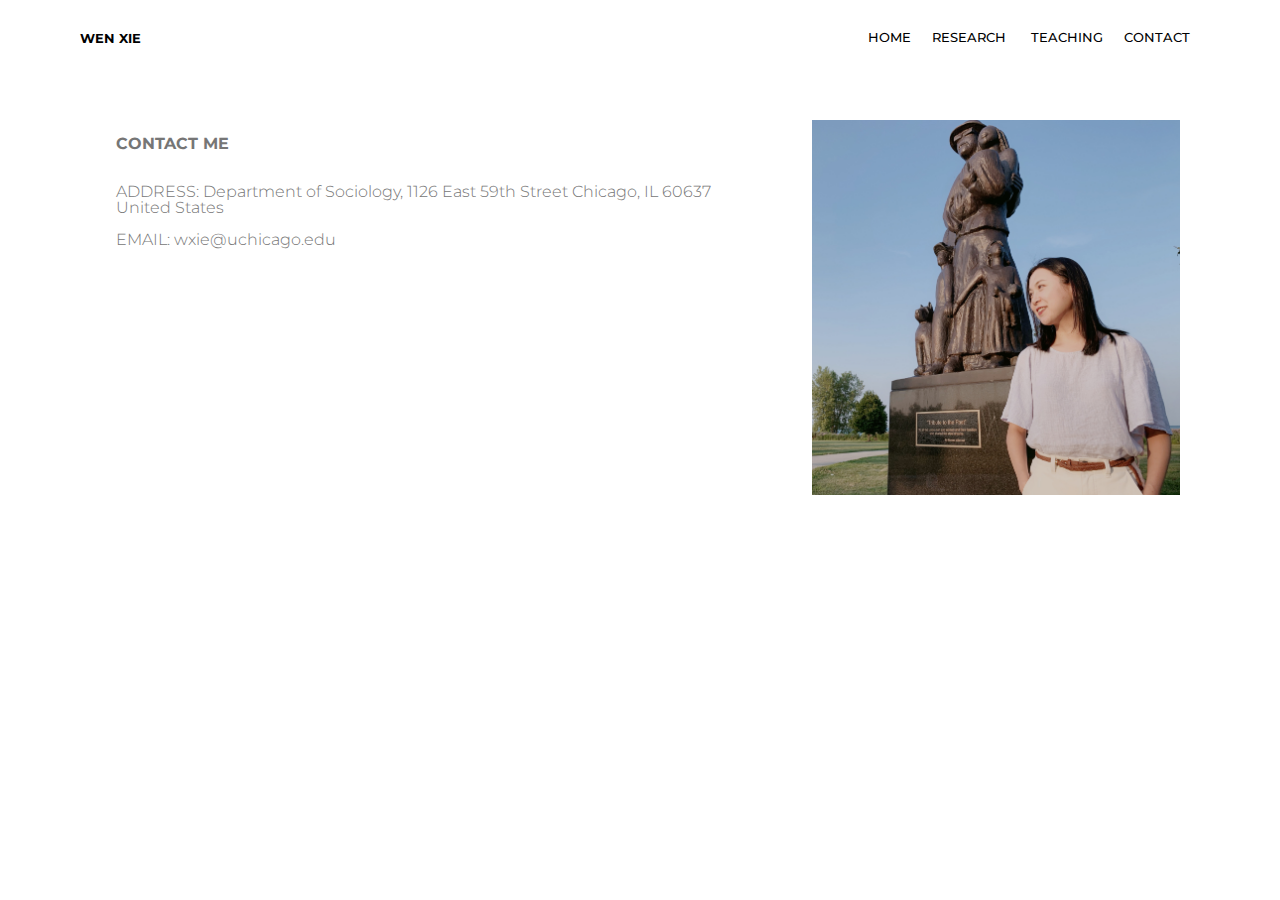
==== commit b4df581d: "create github pages" ====
--- a/contact.html
+++ b/contact.html
@@ -1,10 +1,10 @@
 <!DOCTYPE html>
 <html  >
 <head>
-  <!-- Site made with Mobirise Website Builder v4.12.4, https://mobirise.com -->
+  <!-- Site made with Mobirise Website Builder v5.0.11, https://mobirise.com -->
   <meta charset="UTF-8">
   <meta http-equiv="X-UA-Compatible" content="IE=edge">
-  <meta name="generator" content="Mobirise v4.12.4, mobirise.com">
+  <meta name="generator" content="Mobirise v5.0.11, mobirise.com">
   <meta name="viewport" content="width=device-width, initial-scale=1, minimum-scale=1">
   <link rel="shortcut icon" href="assets/images/logo2.png" type="image/x-icon">
   <meta name="description" content="">
@@ -24,7 +24,7 @@
   
 </head>
 <body>
-  <section class="menu cid-s3b6OKUCul" once="menu" id="menu2-l">
+  <section class="menu cid-s3HmYSUuTf" once="menu" id="menu2-e">
 
     
 
@@ -40,51 +40,57 @@
         <div class="menu-logo">
             <div class="navbar-brand">
                 
-                <span class="navbar-caption-wrap"><a class="navbar-caption text-primary display-5" href="home.html">&nbsp; WEN XIE</a></span>
+                <span class="navbar-caption-wrap"><a class="navbar-caption text-black display-4" href="home.html">
+                        WEN XIE</a></span>
             </div>
         </div>
         <div class="collapse navbar-collapse" id="navbarSupportedContent">
             <ul class="navbar-nav nav-dropdown nav-right" data-app-modern-menu="true"><li class="nav-item">
-                    <a class="nav-link link text-info display-4" href="home.html">
-                        HOME</a>
-                </li><li class="nav-item"><a class="nav-link link text-info display-4" href="research.html">
-                        RESEARCH</a></li>
-                <li class="nav-item">
-                    <a class="nav-link link text-info display-4" href="teaching.html">
-                        TEACHING</a>
-                </li><li class="nav-item"><a class="nav-link link text-info display-4" href="contact.html">
-                        CONTACT<br></a></li></ul>
+                    <a class="nav-link link text-black display-4" href="home.html">HOME</a>
+                </li><li class="nav-item"><a class="nav-link link text-black display-4" href="research.html">RESEARCH&nbsp;</a></li><li class="nav-item"><a class="nav-link link text-black display-4" href="teaching.html">TEACHING</a></li><li class="nav-item"><a class="nav-link link text-black display-4" href="contact.html">CONTACT</a></li></ul>
             
         </div>
     </nav>
 </section>
 
-<section class="engine"><a href="https://mobirise.info/b">create your own site for free</a></section><section class="services2 cid-s3l2kVrfL8" id="services2-18">
-    <!---->
+<section class="engine"><a href="https://mobirise.info/p">web templates free download</a></section><section class="features11 cid-s3HmYTQkkN" id="features11-f">
+
     
-    <!---->
-    <!--Overlay-->
+
     
-    <!--Container-->
-    <div class="container">
+
+    <div class="container">   
         <div class="col-md-12">
             <div class="media-container-row">
-                <div class="mbr-figure" style="width: 35%;">
-                    <img src="assets/images/tribute-to-the-past-952x714.jpeg" alt="Mobirise" title="">
+                <div class="mbr-figure m-auto" style="width: 40%;">
+                    <img src="assets/images/wechatimg71.jpeg" alt="Mobirise" title="">
                 </div>
-                <div class="align-left aside-content">
-                    <h2 class="mbr-title pt-2 mbr-fonts-style display-5"><strong>
-                        </strong><br><br><br><strong>Contact Me</strong></h2>
+                <div class=" align-left aside-content">
+                    
                     <div class="mbr-section-text">
-                        <p class="mbr-text text1 pt-2 mbr-light mbr-fonts-style display-7">Email: wxie@uchicago.edu<br><br>Address:&nbsp;Social Sciences Research Building, 1126 E. 59th St. Chicago, IL 60637</p>
                         
                     </div>
-                    <!--Btn-->
-                    
+
+                    <div class="block-content">
+                        <div class="card p-3 pr-3">
+                            <div class="media">
+                                     
+                                <div class="media-body">
+                                    
+                                </div>
+                            </div>                
+
+                            <div class="card-box">
+                                <p class="block-text mbr-fonts-style display-2"><strong>CONTACT ME</strong><br><br><br>ADDRESS: Department of Sociology, 1126 East 59th Street Chicago, IL 60637 United States<br><br>EMAIL: wxie@uchicago.edu</p>
+                            </div>
+                        </div>
+
+                        
+                    </div>
                 </div>
             </div>
-        </div>
-    </div>
+        </div> 
+    </div>          
 </section>
 
 
